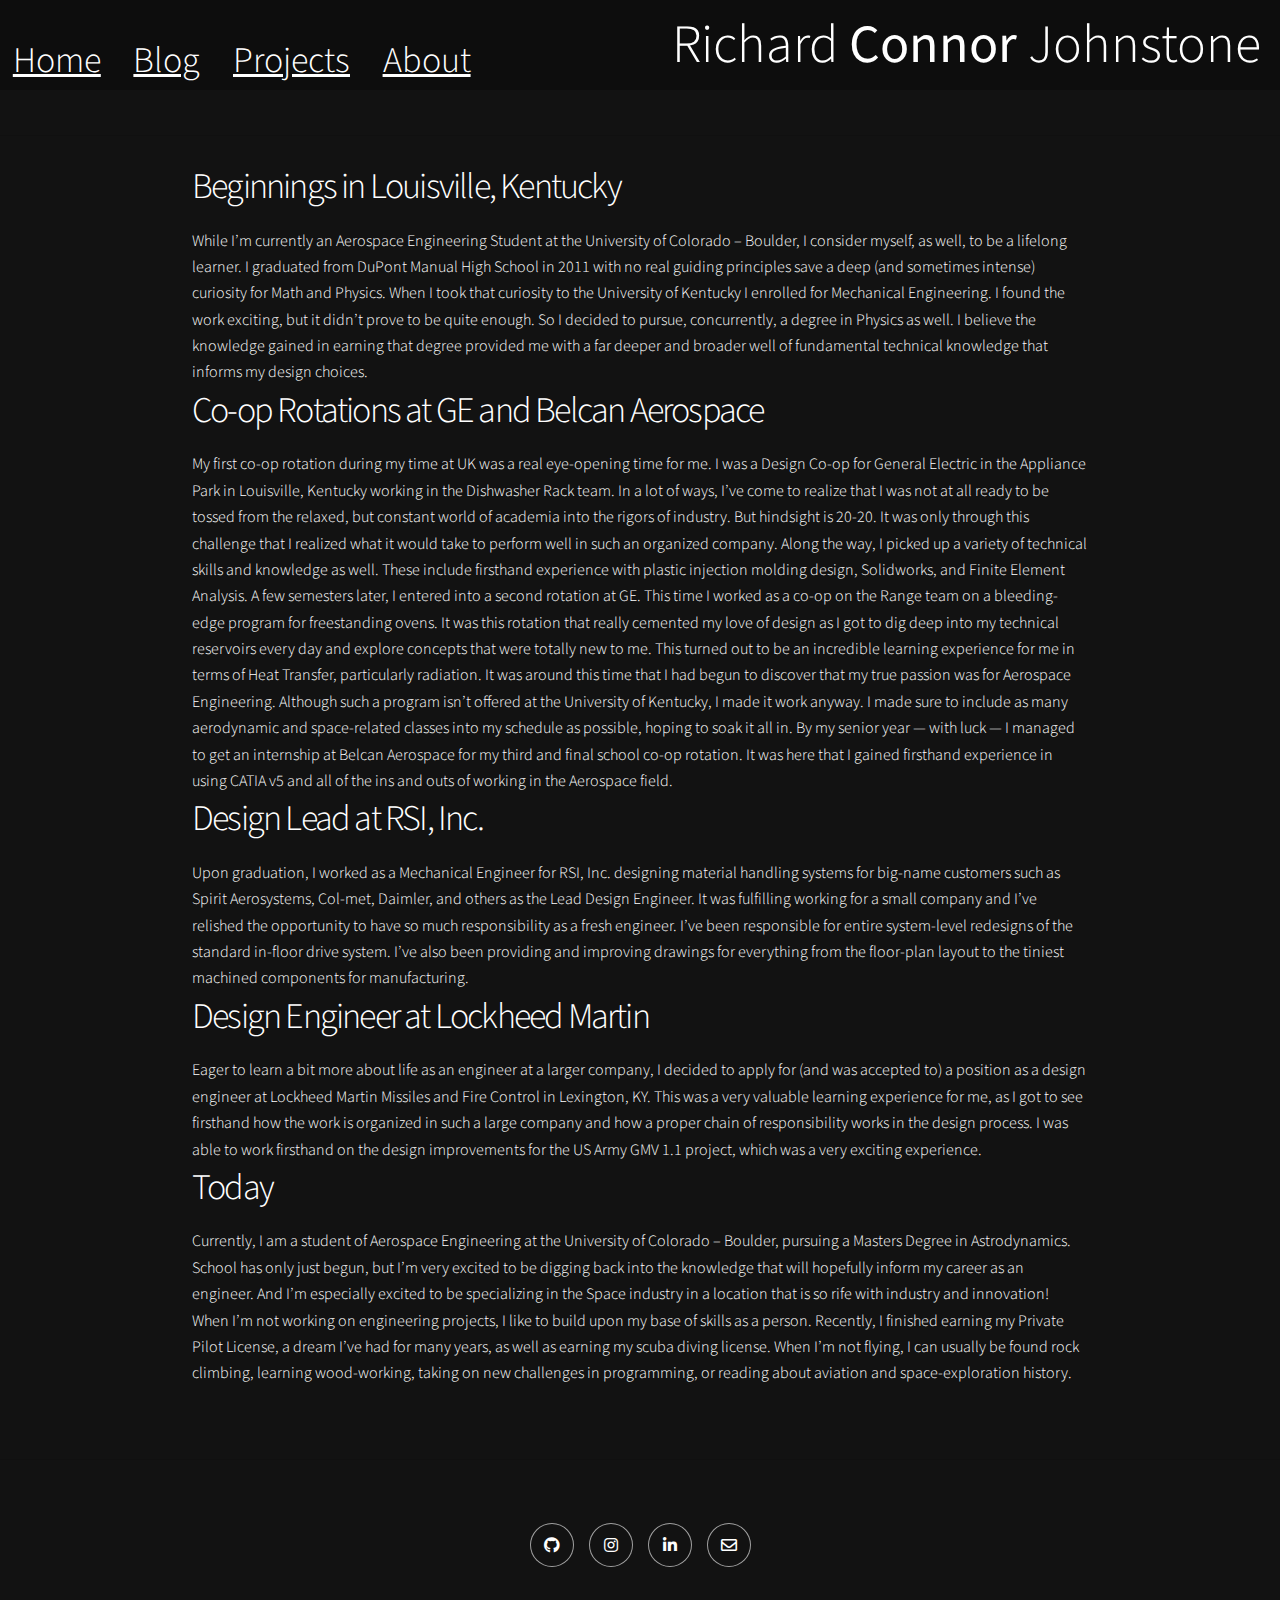
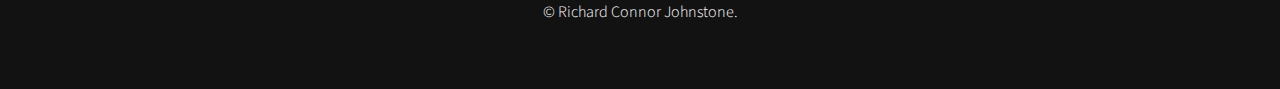
==== about.html @ 8dae78c0 "Added a basic about me page" ====
<!DOCTYPE HTML>
<html>
  <head>
    <title>Richard Connor Johnstone - About</title>

    <meta charset="utf-8" />

    <meta name="viewport" 
      content="width=device-width, initial-scale=1, user-scalable=no" />

    <link rel="stylesheet" href="assets/css/main.css" />

    <noscript>
      <link rel="stylesheet" href="assets/css/noscript.css" />
    </noscript>

  </head>
  <body class="is-preload">

    <!-- Wrapper -->
    <div id="wrapper" class="divided">

      <!-- One -->
      <section class="nav_bar">

        <div class="nav">

        <span class="nav_link">
            <a href="index.html">Home</a>
        </span>
        <span class="nav_link">
          <a href="index.html">Blog</a>
        </span>
        <span class="nav_link">
          <a href="index.html">Projects</a>
        </span>
        <span class="nav_link">
          <a href="index.html">About</a>
        </span>

        </div>

        <div class="name_header">

          Richard <strong>Connor</strong> Johnstone

        </div>

      </section>

      <section class="spacer"></section>

      <!-- Two -->
      <section class="about_me">

        <div class="article">

          <h2>Beginnings in Louisville, Kentucky</h2>
          While I’m currently an Aerospace Engineering Student at the University of Colorado – Boulder, I consider myself, as well, to be a lifelong learner. I graduated from DuPont Manual High School in 2011 with no real guiding principles save a deep (and sometimes intense) curiosity for Math and Physics. When I took that curiosity to the University of Kentucky I enrolled for Mechanical Engineering. I found the work exciting, but it didn’t prove to be quite enough. So I decided to pursue, concurrently, a degree in Physics as well. I believe the knowledge gained in earning that degree provided me with a far deeper and broader well of fundamental technical knowledge that informs my design choices.

          <h2>Co-op Rotations at GE and Belcan Aerospace</h2>
          My first co-op rotation during my time at UK was a real eye-opening time for me. I  was a Design Co-op for General Electric in the Appliance Park in Louisville, Kentucky working in the Dishwasher Rack team. In a lot of ways, I’ve come to realize that I was not at all ready to be tossed from the relaxed, but constant world of academia into the rigors of industry. But hindsight is 20-20. It was only through this challenge that I realized what it would take to perform well in such an organized company. Along the way, I picked up a variety of technical skills and knowledge as well.  These include firsthand experience with plastic injection molding design, Solidworks, and Finite Element Analysis.

          A few semesters later, I entered into a second rotation at GE. This time I worked as a co-op on the Range team on a bleeding-edge program for freestanding ovens. It was this rotation that really cemented my love of design as I got to dig deep into my technical reservoirs every day and explore concepts that were totally new to me. This turned out to be an incredible learning experience for me in terms of Heat Transfer, particularly radiation.

          It was around this time that I had begun to discover that my true passion was for Aerospace Engineering. Although such a program isn’t offered at the University of Kentucky, I made it work anyway. I made sure to include as many aerodynamic and space-related classes into my schedule as possible, hoping to soak it all in. By my senior year — with luck — I managed to get an internship at Belcan Aerospace for my third and final school co-op rotation. It was here that I gained firsthand experience in using CATIA v5 and all of the ins and outs of working in the Aerospace field.

          <h2>Design Lead at RSI, Inc.</h2>
          Upon graduation, I worked as a Mechanical Engineer for RSI, Inc. designing material handling systems for big-name customers such as Spirit Aerosystems, Col-met, Daimler, and others as the Lead Design Engineer. It was fulfilling working for a small company and I’ve relished the opportunity to have so much responsibility as a fresh engineer. I’ve been responsible for entire system-level redesigns of the standard in-floor drive system. I’ve also been providing and improving drawings for everything from the floor-plan layout to the tiniest machined components for manufacturing.

          <h2>Design Engineer at Lockheed Martin</h2>
          Eager to learn a bit more about life as an engineer at a larger company, I decided to apply for (and was accepted to) a position as a design engineer at Lockheed Martin Missiles and Fire Control in Lexington, KY. This was a very valuable learning experience for me, as I got to see firsthand how the work is organized in such a large company and how a proper chain of responsibility works in the design process. I was able to work firsthand on the design improvements for the US Army GMV 1.1 project, which was a very exciting experience.

          <h2>Today</h2>
          Currently, I am a student of Aerospace Engineering at the University of Colorado – Boulder, pursuing a Masters Degree in Astrodynamics. School has only just begun, but I’m very excited to be digging back into the knowledge that will hopefully inform my career as an engineer. And I’m especially excited to be specializing in the Space industry in a location that is so rife with industry and innovation!

          When I’m not working on engineering projects, I like to build upon my base of skills as a person. Recently, I finished earning my Private Pilot License, a dream I’ve had for many years, as well as earning my scuba diving license. When I’m not flying, I can usually be found rock climbing, learning wood-working, taking on new challenges in programming, or reading about aviation and space-exploration history.
        </div>

      </section>

      <!-- Footer -->
      <footer class="wrapper style1 align-center">

        <div class="inner">

          <ul class="icons">
            <li>
              <a  href="https://github.com/rconnorjohnstone" 
                  class="icon brands style2 fa-github">
                <span class="label">Github</span>
              </a>
            </li>

            <li>
              <a  href="https://instagram.com/r_connor_johnstone" 
                  class="icon brands style2 fa-instagram">
                <span class="label">Instagram</span>
              </a>
            </li>

            <li>
              <a  href="https://linkedin.com/in/rconnorjohnstone" 
                  class="icon brands style2 fa-linkedin-in">
                <span class="label">LinkedIn</span>
              </a>
            </li>

            <li>
              <a  href="mailto:connor@richardconnorjohnstone.com" 
                  class="icon style2 fa-envelope">
                <span class="label">Email</span>
              </a>
            </li>
          </ul>

          <p>&copy; Richard Connor Johnstone.</p>

        </div>

      </footer>

  </div>

  <!-- Scripts -->
  <script src="assets/js/jquery.min.js"></script>
  <script src="assets/js/jquery.scrollex.min.js"></script>
  <script src="assets/js/jquery.scrolly.min.js"></script>
  <script src="assets/js/browser.min.js"></script>
  <script src="assets/js/breakpoints.min.js"></script>
  <script src="assets/js/util.js"></script>
  <script src="assets/js/main.js"></script>

  </body>
</html>
---- assets/css/main.css ----
@import url(fontawesome-all.min.css);
@import url("https://fonts.googleapis.com/css?family=Source+Sans+Pro:300,300i,400,400i");

/*
	Story by HTML5 UP
	html5up.net | @ajlkn
	Free for personal and commercial use under the CCA 3.0 license (html5up.net/license)
*/

html, body, div, span, applet, object,
iframe, h1, h2, h3, h4, h5, h6, p, blockquote,
pre, a, abbr, acronym, address, big, cite,
code, del, dfn, em, img, ins, kbd, q, s, samp,
small, strike, strong, sub, sup, tt, var, b,
u, i, center, dl, dt, dd, ol, ul, li, fieldset,
form, label, legend, table, caption, tbody,
tfoot, thead, tr, th, td, article, aside,
canvas, details, embed, figure, figcaption,
footer, header, hgroup, menu, nav, output, ruby,
section, summary, time, mark, audio, video {
	margin: 0;
	padding: 0;
	border: 0;
	font-size: 100%;
	font: inherit;
	vertical-align: baseline;}

article, aside, details, figcaption, figure,
footer, header, hgroup, menu, nav, section {
	display: block;}

body {
	line-height: 1;
}

ol, ul {
	list-style: none;
}

blockquote, q {
	quotes: none;
}

	blockquote:before, blockquote:after, q:before, q:after {
		content: '';
		content: none;
	}

table {
	border-collapse: collapse;
	border-spacing: 0;
}

body {
	-webkit-text-size-adjust: none;
}

mark {
	background-color: transparent;
	color: inherit;
}

input::-moz-focus-inner {
	border: 0;
	padding: 0;
}

input, select, textarea {
	-moz-appearance: none;
	-webkit-appearance: none;
	-ms-appearance: none;
	appearance: none;
}

/* Basic */

	@-ms-viewport {
		width: device-width;
	}

	body {
		-ms-overflow-style: scrollbar;
	}

	@media screen and (max-width: 480px) {

		html, body {
			min-width: 320px;
		}

	}

	html {
		box-sizing: border-box;
	}

	*, *:before, *:after {
		box-sizing: inherit;
	}

	body {
		background: #ffffff;
	}

		body.is-preload *, body.is-preload *:before, body.is-preload *:after {
			-moz-animation: none !important;
			-webkit-animation: none !important;
			-ms-animation: none !important;
			animation: none !important;
			-moz-transition: none !important;
			-webkit-transition: none !important;
			-ms-transition: none !important;
			transition: none !important;
		}

/* Type */

	html {
		font-size: 18pt;
	}

		@media screen and (max-width: 1680px) {

			html {
				font-size: 14pt;
			}

		}

		@media screen and (max-width: 1280px) {

			html {
				font-size: 12pt;
			}

		}

		@media screen and (max-width: 736px) {

			html {
				font-size: 11pt;
			}

		}

		@media screen and (max-width: 360px) {

			html {
				font-size: 10pt;
			}

		}

	body {
		background-color: #121212;
		color: #ffffff;
	}

	body, input, select, textarea {
		font-family: "Source Sans Pro", Helvetica, sans-serif;
		font-size: 1rem;
		font-weight: 300;
		line-height: 1.65;
	}

	a {
		-moz-transition: color 0.2s ease-in-out;
		-webkit-transition: color 0.2s ease-in-out;
		-ms-transition: color 0.2s ease-in-out;
		transition: color 0.2s ease-in-out;
		text-decoration: underline;
	}

		a:hover {
			text-decoration: none;
		}

	strong, b {
		font-weight: 400;
	}

	em, i {
		font-style: italic;
	}

	p {
		margin: 0 0 2rem 0;
	}

		p.major {
			font-size: 1.00rem;
		}

	h1, h2, h3, h4, h5, h6 {
		font-weight: 300;
		line-height: 1.375;
		letter-spacing: -0.05em;
		margin: 0 0 1rem 0;
	}

		h1 a, h2 a, h3 a, h4 a, h5 a, h6 a {
			color: inherit;
			text-decoration: none;
		}

	h1 {
		font-size: 2.5rem;
		line-height: 1.2;
	}

	h2 {
		font-size: 2.25rem;
	}

	h3 {
		font-size: 1.5rem;
	}

	h4 {
		font-size: 1.1rem;
	}

	h5 {
		font-size: 0.9rem;
	}

	h6 {
		font-size: 0.7rem;
	}

	sub {
		font-size: 0.8rem;
		position: relative;
		top: 0.5rem;
	}

	sup {
		font-size: 0.8rem;
		position: relative;
		top: -0.5rem;
	}

	blockquote {
		border-left: solid 4px;
		font-style: italic;
		margin: 0 0 2rem 0;
		padding: 0.5rem 0 0.5rem 2rem;
	}

	code {
		border-radius: 4px;
		font-family: "Courier New", monospace;
		font-size: 0.9em;
		margin: 0 0.25rem;
		padding: 0.25rem 0.325rem;
	}

	pre {
		-webkit-overflow-scrolling: touch;
		font-family: "Courier New", monospace;
		font-size: 0.9em;
		margin: 0 0 2rem 0;
	}

		pre code {
			display: block;
			line-height: 1.5;
			padding: 0.75rem 1rem;
			overflow-x: auto;
		}

	hr {
		border: 0;
		border-bottom: solid 1px;
		margin: 2.5rem 0;
	}

		hr.major {
			margin: 3.5rem 0;
		}

	.align-left {
		text-align: left;
	}

	.align-center {
		text-align: center;
	}

	.align-right {
		text-align: right;
	}

	@media screen and (max-width: 736px) {

		p.major {
			font-size: 1.1rem;
		}

		h1 {
			font-size: 2.5rem;
		}

		h2 {
			font-size: 2rem;
		}

		h3 {
			font-size: 1.25rem;
		}

		h4 {
			font-size: 1rem;
		}

	}

	input, select, textarea {
		color: #ffffff;
	}

	a {
		color: #ffffff;
	}

		a:hover {
			color: #47D3E5;
		}

	strong, b {
		color: #ffffff;
	}

	h1, h2, h3, h4, h5, h6 {
		color: #ffffff;
	}

	blockquote {
		border-left-color: rgba(0, 0, 0, 0.2);
	}

	code {
		background: rgba(0, 0, 0, 0.05);
		border-color: rgba(0, 0, 0, 0.2);
	}

	hr {
		border-bottom-color: rgba(0, 0, 0, 0.2);
	}

/* Row */

	.row {
		display: flex;
		flex-wrap: wrap;
		box-sizing: border-box;
		align-items: stretch;
	}

		.row > * {
			box-sizing: border-box;
		}

		.row.gtr-uniform > * > :last-child {
			margin-bottom: 0;
		}

		.row.aln-left {
			justify-content: flex-start;
		}

		.row.aln-center {
			justify-content: center;
		}

		.row.aln-right {
			justify-content: flex-end;
		}

		.row.aln-top {
			align-items: flex-start;
		}

		.row.aln-middle {
			align-items: center;
		}

		.row.aln-bottom {
			align-items: flex-end;
		}

		.row > .imp {
			order: -1;
		}

		.row > .col-1 {
			width: 8.33333%;
		}

		.row > .off-1 {
			margin-left: 8.33333%;
		}

		.row > .col-2 {
			width: 16.66667%;
		}

		.row > .off-2 {
			margin-left: 16.66667%;
		}

		.row > .col-3 {
			width: 25%;
		}

		.row > .off-3 {
			margin-left: 25%;
		}

		.row > .col-4 {
			width: 33.33333%;
		}

		.row > .off-4 {
			margin-left: 33.33333%;
		}

		.row > .col-5 {
			width: 41.66667%;
		}

		.row > .off-5 {
			margin-left: 41.66667%;
		}

		.row > .col-6 {
			width: 50%;
		}

		.row > .off-6 {
			margin-left: 50%;
		}

		.row > .col-7 {
			width: 58.33333%;
		}

		.row > .off-7 {
			margin-left: 58.33333%;
		}

		.row > .col-8 {
			width: 66.66667%;
		}

		.row > .off-8 {
			margin-left: 66.66667%;
		}

		.row > .col-9 {
			width: 75%;
		}

		.row > .off-9 {
			margin-left: 75%;
		}

		.row > .col-10 {
			width: 83.33333%;
		}

		.row > .off-10 {
			margin-left: 83.33333%;
		}

		.row > .col-11 {
			width: 91.66667%;
		}

		.row > .off-11 {
			margin-left: 91.66667%;
		}

		.row > .col-12 {
			width: 100%;
		}

		.row > .off-12 {
			margin-left: 100%;
		}

		.row.gtr-0 {
			margin-top: 0;
			margin-left: 0rem;
		}

			.row.gtr-0 > * {
				padding: 0 0 0 0rem;
			}

			.row.gtr-0.gtr-uniform {
				margin-top: 0rem;
			}

				.row.gtr-0.gtr-uniform > * {
					padding-top: 0rem;
				}

		.row.gtr-25 {
			margin-top: 0;
			margin-left: -0.5rem;
		}

			.row.gtr-25 > * {
				padding: 0 0 0 0.5rem;
			}

			.row.gtr-25.gtr-uniform {
				margin-top: -0.5rem;
			}

				.row.gtr-25.gtr-uniform > * {
					padding-top: 0.5rem;
				}

		.row.gtr-50 {
			margin-top: 0;
			margin-left: -1rem;
		}

			.row.gtr-50 > * {
				padding: 0 0 0 1rem;
			}

			.row.gtr-50.gtr-uniform {
				margin-top: -1rem;
			}

				.row.gtr-50.gtr-uniform > * {
					padding-top: 1rem;
				}

		.row {
			margin-top: 0;
			margin-left: -2rem;
		}

			.row > * {
				padding: 0 0 0 2rem;
			}

			.row.gtr-uniform {
				margin-top: -2rem;
			}

				.row.gtr-uniform > * {
					padding-top: 2rem;
				}

		.row.gtr-150 {
			margin-top: 0;
			margin-left: -3rem;
		}

			.row.gtr-150 > * {
				padding: 0 0 0 3rem;
			}

			.row.gtr-150.gtr-uniform {
				margin-top: -3rem;
			}

				.row.gtr-150.gtr-uniform > * {
					padding-top: 3rem;
				}

		.row.gtr-200 {
			margin-top: 0;
			margin-left: -4rem;
		}

			.row.gtr-200 > * {
				padding: 0 0 0 4rem;
			}

			.row.gtr-200.gtr-uniform {
				margin-top: -4rem;
			}

				.row.gtr-200.gtr-uniform > * {
					padding-top: 4rem;
				}

		@media screen and (max-width: 1680px) {

			.row {
				display: flex;
				flex-wrap: wrap;
				box-sizing: border-box;
				align-items: stretch;
			}

				.row > * {
					box-sizing: border-box;
				}

				.row.gtr-uniform > * > :last-child {
					margin-bottom: 0;
				}

				.row.aln-left {
					justify-content: flex-start;
				}

				.row.aln-center {
					justify-content: center;
				}

				.row.aln-right {
					justify-content: flex-end;
				}

				.row.aln-top {
					align-items: flex-start;
				}

				.row.aln-middle {
					align-items: center;
				}

				.row.aln-bottom {
					align-items: flex-end;
				}

				.row > .imp-xlarge {
					order: -1;
				}

				.row > .col-1-xlarge {
					width: 8.33333%;
				}

				.row > .off-1-xlarge {
					margin-left: 8.33333%;
				}

				.row > .col-2-xlarge {
					width: 16.66667%;
				}

				.row > .off-2-xlarge {
					margin-left: 16.66667%;
				}

				.row > .col-3-xlarge {
					width: 25%;
				}

				.row > .off-3-xlarge {
					margin-left: 25%;
				}

				.row > .col-4-xlarge {
					width: 33.33333%;
				}

				.row > .off-4-xlarge {
					margin-left: 33.33333%;
				}

				.row > .col-5-xlarge {
					width: 41.66667%;
				}

				.row > .off-5-xlarge {
					margin-left: 41.66667%;
				}

				.row > .col-6-xlarge {
					width: 50%;
				}

				.row > .off-6-xlarge {
					margin-left: 50%;
				}

				.row > .col-7-xlarge {
					width: 58.33333%;
				}

				.row > .off-7-xlarge {
					margin-left: 58.33333%;
				}

				.row > .col-8-xlarge {
					width: 66.66667%;
				}

				.row > .off-8-xlarge {
					margin-left: 66.66667%;
				}

				.row > .col-9-xlarge {
					width: 75%;
				}

				.row > .off-9-xlarge {
					margin-left: 75%;
				}

				.row > .col-10-xlarge {
					width: 83.33333%;
				}

				.row > .off-10-xlarge {
					margin-left: 83.33333%;
				}

				.row > .col-11-xlarge {
					width: 91.66667%;
				}

				.row > .off-11-xlarge {
					margin-left: 91.66667%;
				}

				.row > .col-12-xlarge {
					width: 100%;
				}

				.row > .off-12-xlarge {
					margin-left: 100%;
				}

				.row.gtr-0 {
					margin-top: 0;
					margin-left: 0rem;
				}

					.row.gtr-0 > * {
						padding: 0 0 0 0rem;
					}

					.row.gtr-0.gtr-uniform {
						margin-top: 0rem;
					}

						.row.gtr-0.gtr-uniform > * {
							padding-top: 0rem;
						}

				.row.gtr-25 {
					margin-top: 0;
					margin-left: -0.5rem;
				}

					.row.gtr-25 > * {
						padding: 0 0 0 0.5rem;
					}

					.row.gtr-25.gtr-uniform {
						margin-top: -0.5rem;
					}

						.row.gtr-25.gtr-uniform > * {
							padding-top: 0.5rem;
						}

				.row.gtr-50 {
					margin-top: 0;
					margin-left: -1rem;
				}

					.row.gtr-50 > * {
						padding: 0 0 0 1rem;
					}

					.row.gtr-50.gtr-uniform {
						margin-top: -1rem;
					}

						.row.gtr-50.gtr-uniform > * {
							padding-top: 1rem;
						}

				.row {
					margin-top: 0;
					margin-left: -2rem;
				}

					.row > * {
						padding: 0 0 0 2rem;
					}

					.row.gtr-uniform {
						margin-top: -2rem;
					}

						.row.gtr-uniform > * {
							padding-top: 2rem;
						}

				.row.gtr-150 {
					margin-top: 0;
					margin-left: -3rem;
				}

					.row.gtr-150 > * {
						padding: 0 0 0 3rem;
					}

					.row.gtr-150.gtr-uniform {
						margin-top: -3rem;
					}

						.row.gtr-150.gtr-uniform > * {
							padding-top: 3rem;
						}

				.row.gtr-200 {
					margin-top: 0;
					margin-left: -4rem;
				}

					.row.gtr-200 > * {
						padding: 0 0 0 4rem;
					}

					.row.gtr-200.gtr-uniform {
						margin-top: -4rem;
					}

						.row.gtr-200.gtr-uniform > * {
							padding-top: 4rem;
						}

		}

		@media screen and (max-width: 1280px) {

			.row {
				display: flex;
				flex-wrap: wrap;
				box-sizing: border-box;
				align-items: stretch;
			}

				.row > * {
					box-sizing: border-box;
				}

				.row.gtr-uniform > * > :last-child {
					margin-bottom: 0;
				}

				.row.aln-left {
					justify-content: flex-start;
				}

				.row.aln-center {
					justify-content: center;
				}

				.row.aln-right {
					justify-content: flex-end;
				}

				.row.aln-top {
					align-items: flex-start;
				}

				.row.aln-middle {
					align-items: center;
				}

				.row.aln-bottom {
					align-items: flex-end;
				}

				.row > .imp-large {
					order: -1;
				}

				.row > .col-1-large {
					width: 8.33333%;
				}

				.row > .off-1-large {
					margin-left: 8.33333%;
				}

				.row > .col-2-large {
					width: 16.66667%;
				}

				.row > .off-2-large {
					margin-left: 16.66667%;
				}

				.row > .col-3-large {
					width: 25%;
				}

				.row > .off-3-large {
					margin-left: 25%;
				}

				.row > .col-4-large {
					width: 33.33333%;
				}

				.row > .off-4-large {
					margin-left: 33.33333%;
				}

				.row > .col-5-large {
					width: 41.66667%;
				}

				.row > .off-5-large {
					margin-left: 41.66667%;
				}

				.row > .col-6-large {
					width: 50%;
				}

				.row > .off-6-large {
					margin-left: 50%;
				}

				.row > .col-7-large {
					width: 58.33333%;
				}

				.row > .off-7-large {
					margin-left: 58.33333%;
				}

				.row > .col-8-large {
					width: 66.66667%;
				}

				.row > .off-8-large {
					margin-left: 66.66667%;
				}

				.row > .col-9-large {
					width: 75%;
				}

				.row > .off-9-large {
					margin-left: 75%;
				}

				.row > .col-10-large {
					width: 83.33333%;
				}

				.row > .off-10-large {
					margin-left: 83.33333%;
				}

				.row > .col-11-large {
					width: 91.66667%;
				}

				.row > .off-11-large {
					margin-left: 91.66667%;
				}

				.row > .col-12-large {
					width: 100%;
				}

				.row > .off-12-large {
					margin-left: 100%;
				}

				.row.gtr-0 {
					margin-top: 0;
					margin-left: 0rem;
				}

					.row.gtr-0 > * {
						padding: 0 0 0 0rem;
					}

					.row.gtr-0.gtr-uniform {
						margin-top: 0rem;
					}

						.row.gtr-0.gtr-uniform > * {
							padding-top: 0rem;
						}

				.row.gtr-25 {
					margin-top: 0;
					margin-left: -0.5rem;
				}

					.row.gtr-25 > * {
						padding: 0 0 0 0.5rem;
					}

					.row.gtr-25.gtr-uniform {
						margin-top: -0.5rem;
					}

						.row.gtr-25.gtr-uniform > * {
							padding-top: 0.5rem;
						}

				.row.gtr-50 {
					margin-top: 0;
					margin-left: -1rem;
				}

					.row.gtr-50 > * {
						padding: 0 0 0 1rem;
					}

					.row.gtr-50.gtr-uniform {
						margin-top: -1rem;
					}

						.row.gtr-50.gtr-uniform > * {
							padding-top: 1rem;
						}

				.row {
					margin-top: 0;
					margin-left: -2rem;
				}

					.row > * {
						padding: 0 0 0 2rem;
					}

					.row.gtr-uniform {
						margin-top: -2rem;
					}

						.row.gtr-uniform > * {
							padding-top: 2rem;
						}

				.row.gtr-150 {
					margin-top: 0;
					margin-left: -3rem;
				}

					.row.gtr-150 > * {
						padding: 0 0 0 3rem;
					}

					.row.gtr-150.gtr-uniform {
						margin-top: -3rem;
					}

						.row.gtr-150.gtr-uniform > * {
							padding-top: 3rem;
						}

				.row.gtr-200 {
					margin-top: 0;
					margin-left: -4rem;
				}

					.row.gtr-200 > * {
						padding: 0 0 0 4rem;
					}

					.row.gtr-200.gtr-uniform {
						margin-top: -4rem;
					}

						.row.gtr-200.gtr-uniform > * {
							padding-top: 4rem;
						}

		}

		@media screen and (max-width: 980px) {

			.row {
				display: flex;
				flex-wrap: wrap;
				box-sizing: border-box;
				align-items: stretch;
			}

				.row > * {
					box-sizing: border-box;
				}

				.row.gtr-uniform > * > :last-child {
					margin-bottom: 0;
				}

				.row.aln-left {
					justify-content: flex-start;
				}

				.row.aln-center {
					justify-content: center;
				}

				.row.aln-right {
					justify-content: flex-end;
				}

				.row.aln-top {
					align-items: flex-start;
				}

				.row.aln-middle {
					align-items: center;
				}

				.row.aln-bottom {
					align-items: flex-end;
				}

				.row > .imp-medium {
					order: -1;
				}

				.row > .col-1-medium {
					width: 8.33333%;
				}

				.row > .off-1-medium {
					margin-left: 8.33333%;
				}

				.row > .col-2-medium {
					width: 16.66667%;
				}

				.row > .off-2-medium {
					margin-left: 16.66667%;
				}

				.row > .col-3-medium {
					width: 25%;
				}

				.row > .off-3-medium {
					margin-left: 25%;
				}

				.row > .col-4-medium {
					width: 33.33333%;
				}

				.row > .off-4-medium {
					margin-left: 33.33333%;
				}

				.row > .col-5-medium {
					width: 41.66667%;
				}

				.row > .off-5-medium {
					margin-left: 41.66667%;
				}

				.row > .col-6-medium {
					width: 50%;
				}

				.row > .off-6-medium {
					margin-left: 50%;
				}

				.row > .col-7-medium {
					width: 58.33333%;
				}

				.row > .off-7-medium {
					margin-left: 58.33333%;
				}

				.row > .col-8-medium {
					width: 66.66667%;
				}

				.row > .off-8-medium {
					margin-left: 66.66667%;
				}

				.row > .col-9-medium {
					width: 75%;
				}

				.row > .off-9-medium {
					margin-left: 75%;
				}

				.row > .col-10-medium {
					width: 83.33333%;
				}

				.row > .off-10-medium {
					margin-left: 83.33333%;
				}

				.row > .col-11-medium {
					width: 91.66667%;
				}

				.row > .off-11-medium {
					margin-left: 91.66667%;
				}

				.row > .col-12-medium {
					width: 100%;
				}

				.row > .off-12-medium {
					margin-left: 100%;
				}

				.row.gtr-0 {
					margin-top: 0;
					margin-left: 0rem;
				}

					.row.gtr-0 > * {
						padding: 0 0 0 0rem;
					}

					.row.gtr-0.gtr-uniform {
						margin-top: 0rem;
					}

						.row.gtr-0.gtr-uniform > * {
							padding-top: 0rem;
						}

				.row.gtr-25 {
					margin-top: 0;
					margin-left: -0.5rem;
				}

					.row.gtr-25 > * {
						padding: 0 0 0 0.5rem;
					}

					.row.gtr-25.gtr-uniform {
						margin-top: -0.5rem;
					}

						.row.gtr-25.gtr-uniform > * {
							padding-top: 0.5rem;
						}

				.row.gtr-50 {
					margin-top: 0;
					margin-left: -1rem;
				}

					.row.gtr-50 > * {
						padding: 0 0 0 1rem;
					}

					.row.gtr-50.gtr-uniform {
						margin-top: -1rem;
					}

						.row.gtr-50.gtr-uniform > * {
							padding-top: 1rem;
						}

				.row {
					margin-top: 0;
					margin-left: -2rem;
				}

					.row > * {
						padding: 0 0 0 2rem;
					}

					.row.gtr-uniform {
						margin-top: -2rem;
					}

						.row.gtr-uniform > * {
							padding-top: 2rem;
						}

				.row.gtr-150 {
					margin-top: 0;
					margin-left: -3rem;
				}

					.row.gtr-150 > * {
						padding: 0 0 0 3rem;
					}

					.row.gtr-150.gtr-uniform {
						margin-top: -3rem;
					}

						.row.gtr-150.gtr-uniform > * {
							padding-top: 3rem;
						}

				.row.gtr-200 {
					margin-top: 0;
					margin-left: -4rem;
				}

					.row.gtr-200 > * {
						padding: 0 0 0 4rem;
					}

					.row.gtr-200.gtr-uniform {
						margin-top: -4rem;
					}

						.row.gtr-200.gtr-uniform > * {
							padding-top: 4rem;
						}

		}

		@media screen and (max-width: 736px) {

			.row {
				display: flex;
				flex-wrap: wrap;
				box-sizing: border-box;
				align-items: stretch;
			}

				.row > * {
					box-sizing: border-box;
				}

				.row.gtr-uniform > * > :last-child {
					margin-bottom: 0;
				}

				.row.aln-left {
					justify-content: flex-start;
				}

				.row.aln-center {
					justify-content: center;
				}

				.row.aln-right {
					justify-content: flex-end;
				}

				.row.aln-top {
					align-items: flex-start;
				}

				.row.aln-middle {
					align-items: center;
				}

				.row.aln-bottom {
					align-items: flex-end;
				}

				.row > .imp-small {
					order: -1;
				}

				.row > .col-1-small {
					width: 8.33333%;
				}

				.row > .off-1-small {
					margin-left: 8.33333%;
				}

				.row > .col-2-small {
					width: 16.66667%;
				}

				.row > .off-2-small {
					margin-left: 16.66667%;
				}

				.row > .col-3-small {
					width: 25%;
				}

				.row > .off-3-small {
					margin-left: 25%;
				}

				.row > .col-4-small {
					width: 33.33333%;
				}

				.row > .off-4-small {
					margin-left: 33.33333%;
				}

				.row > .col-5-small {
					width: 41.66667%;
				}

				.row > .off-5-small {
					margin-left: 41.66667%;
				}

				.row > .col-6-small {
					width: 50%;
				}

				.row > .off-6-small {
					margin-left: 50%;
				}

				.row > .col-7-small {
					width: 58.33333%;
				}

				.row > .off-7-small {
					margin-left: 58.33333%;
				}

				.row > .col-8-small {
					width: 66.66667%;
				}

				.row > .off-8-small {
					margin-left: 66.66667%;
				}

				.row > .col-9-small {
					width: 75%;
				}

				.row > .off-9-small {
					margin-left: 75%;
				}

				.row > .col-10-small {
					width: 83.33333%;
				}

				.row > .off-10-small {
					margin-left: 83.33333%;
				}

				.row > .col-11-small {
					width: 91.66667%;
				}

				.row > .off-11-small {
					margin-left: 91.66667%;
				}

				.row > .col-12-small {
					width: 100%;
				}

				.row > .off-12-small {
					margin-left: 100%;
				}

				.row.gtr-0 {
					margin-top: 0;
					margin-left: 0rem;
				}

					.row.gtr-0 > * {
						padding: 0 0 0 0rem;
					}

					.row.gtr-0.gtr-uniform {
						margin-top: 0rem;
					}

						.row.gtr-0.gtr-uniform > * {
							padding-top: 0rem;
						}

				.row.gtr-25 {
					margin-top: 0;
					margin-left: -0.5rem;
				}

					.row.gtr-25 > * {
						padding: 0 0 0 0.5rem;
					}

					.row.gtr-25.gtr-uniform {
						margin-top: -0.5rem;
					}

						.row.gtr-25.gtr-uniform > * {
							padding-top: 0.5rem;
						}

				.row.gtr-50 {
					margin-top: 0;
					margin-left: -1rem;
				}

					.row.gtr-50 > * {
						padding: 0 0 0 1rem;
					}

					.row.gtr-50.gtr-uniform {
						margin-top: -1rem;
					}

						.row.gtr-50.gtr-uniform > * {
							padding-top: 1rem;
						}

				.row {
					margin-top: 0;
					margin-left: -2rem;
				}

					.row > * {
						padding: 0 0 0 2rem;
					}

					.row.gtr-uniform {
						margin-top: -2rem;
					}

						.row.gtr-uniform > * {
							padding-top: 2rem;
						}

				.row.gtr-150 {
					margin-top: 0;
					margin-left: -3rem;
				}

					.row.gtr-150 > * {
						padding: 0 0 0 3rem;
					}

					.row.gtr-150.gtr-uniform {
						margin-top: -3rem;
					}

						.row.gtr-150.gtr-uniform > * {
							padding-top: 3rem;
						}

				.row.gtr-200 {
					margin-top: 0;
					margin-left: -4rem;
				}

					.row.gtr-200 > * {
						padding: 0 0 0 4rem;
					}

					.row.gtr-200.gtr-uniform {
						margin-top: -4rem;
					}

						.row.gtr-200.gtr-uniform > * {
							padding-top: 4rem;
						}

		}

		@media screen and (max-width: 480px) {

			.row {
				display: flex;
				flex-wrap: wrap;
				box-sizing: border-box;
				align-items: stretch;
			}

				.row > * {
					box-sizing: border-box;
				}

				.row.gtr-uniform > * > :last-child {
					margin-bottom: 0;
				}

				.row.aln-left {
					justify-content: flex-start;
				}

				.row.aln-center {
					justify-content: center;
				}

				.row.aln-right {
					justify-content: flex-end;
				}

				.row.aln-top {
					align-items: flex-start;
				}

				.row.aln-middle {
					align-items: center;
				}

				.row.aln-bottom {
					align-items: flex-end;
				}

				.row > .imp-xsmall {
					order: -1;
				}

				.row > .col-1-xsmall {
					width: 8.33333%;
				}

				.row > .off-1-xsmall {
					margin-left: 8.33333%;
				}

				.row > .col-2-xsmall {
					width: 16.66667%;
				}

				.row > .off-2-xsmall {
					margin-left: 16.66667%;
				}

				.row > .col-3-xsmall {
					width: 25%;
				}

				.row > .off-3-xsmall {
					margin-left: 25%;
				}

				.row > .col-4-xsmall {
					width: 33.33333%;
				}

				.row > .off-4-xsmall {
					margin-left: 33.33333%;
				}

				.row > .col-5-xsmall {
					width: 41.66667%;
				}

				.row > .off-5-xsmall {
					margin-left: 41.66667%;
				}

				.row > .col-6-xsmall {
					width: 50%;
				}

				.row > .off-6-xsmall {
					margin-left: 50%;
				}

				.row > .col-7-xsmall {
					width: 58.33333%;
				}

				.row > .off-7-xsmall {
					margin-left: 58.33333%;
				}

				.row > .col-8-xsmall {
					width: 66.66667%;
				}

				.row > .off-8-xsmall {
					margin-left: 66.66667%;
				}

				.row > .col-9-xsmall {
					width: 75%;
				}

				.row > .off-9-xsmall {
					margin-left: 75%;
				}

				.row > .col-10-xsmall {
					width: 83.33333%;
				}

				.row > .off-10-xsmall {
					margin-left: 83.33333%;
				}

				.row > .col-11-xsmall {
					width: 91.66667%;
				}

				.row > .off-11-xsmall {
					margin-left: 91.66667%;
				}

				.row > .col-12-xsmall {
					width: 100%;
				}

				.row > .off-12-xsmall {
					margin-left: 100%;
				}

				.row.gtr-0 {
					margin-top: 0;
					margin-left: 0rem;
				}

					.row.gtr-0 > * {
						padding: 0 0 0 0rem;
					}

					.row.gtr-0.gtr-uniform {
						margin-top: 0rem;
					}

						.row.gtr-0.gtr-uniform > * {
							padding-top: 0rem;
						}

				.row.gtr-25 {
					margin-top: 0;
					margin-left: -0.5rem;
				}

					.row.gtr-25 > * {
						padding: 0 0 0 0.5rem;
					}

					.row.gtr-25.gtr-uniform {
						margin-top: -0.5rem;
					}

						.row.gtr-25.gtr-uniform > * {
							padding-top: 0.5rem;
						}

				.row.gtr-50 {
					margin-top: 0;
					margin-left: -1rem;
				}

					.row.gtr-50 > * {
						padding: 0 0 0 1rem;
					}

					.row.gtr-50.gtr-uniform {
						margin-top: -1rem;
					}

						.row.gtr-50.gtr-uniform > * {
							padding-top: 1rem;
						}

				.row {
					margin-top: 0;
					margin-left: -2rem;
				}

					.row > * {
						padding: 0 0 0 2rem;
					}

					.row.gtr-uniform {
						margin-top: -2rem;
					}

						.row.gtr-uniform > * {
							padding-top: 2rem;
						}

				.row.gtr-150 {
					margin-top: 0;
					margin-left: -3rem;
				}

					.row.gtr-150 > * {
						padding: 0 0 0 3rem;
					}

					.row.gtr-150.gtr-uniform {
						margin-top: -3rem;
					}

						.row.gtr-150.gtr-uniform > * {
							padding-top: 3rem;
						}

				.row.gtr-200 {
					margin-top: 0;
					margin-left: -4rem;
				}

					.row.gtr-200 > * {
						padding: 0 0 0 4rem;
					}

					.row.gtr-200.gtr-uniform {
						margin-top: -4rem;
					}

						.row.gtr-200.gtr-uniform > * {
							padding-top: 4rem;
						}

		}

		@media screen and (max-width: 360px) {

			.row {
				display: flex;
				flex-wrap: wrap;
				box-sizing: border-box;
				align-items: stretch;
			}

				.row > * {
					box-sizing: border-box;
				}

				.row.gtr-uniform > * > :last-child {
					margin-bottom: 0;
				}

				.row.aln-left {
					justify-content: flex-start;
				}

				.row.aln-center {
					justify-content: center;
				}

				.row.aln-right {
					justify-content: flex-end;
				}

				.row.aln-top {
					align-items: flex-start;
				}

				.row.aln-middle {
					align-items: center;
				}

				.row.aln-bottom {
					align-items: flex-end;
				}

				.row > .imp-xxsmall {
					order: -1;
				}

				.row > .col-1-xxsmall {
					width: 8.33333%;
				}

				.row > .off-1-xxsmall {
					margin-left: 8.33333%;
				}

				.row > .col-2-xxsmall {
					width: 16.66667%;
				}

				.row > .off-2-xxsmall {
					margin-left: 16.66667%;
				}

				.row > .col-3-xxsmall {
					width: 25%;
				}

				.row > .off-3-xxsmall {
					margin-left: 25%;
				}

				.row > .col-4-xxsmall {
					width: 33.33333%;
				}

				.row > .off-4-xxsmall {
					margin-left: 33.33333%;
				}

				.row > .col-5-xxsmall {
					width: 41.66667%;
				}

				.row > .off-5-xxsmall {
					margin-left: 41.66667%;
				}

				.row > .col-6-xxsmall {
					width: 50%;
				}

				.row > .off-6-xxsmall {
					margin-left: 50%;
				}

				.row > .col-7-xxsmall {
					width: 58.33333%;
				}

				.row > .off-7-xxsmall {
					margin-left: 58.33333%;
				}

				.row > .col-8-xxsmall {
					width: 66.66667%;
				}

				.row > .off-8-xxsmall {
					margin-left: 66.66667%;
				}

				.row > .col-9-xxsmall {
					width: 75%;
				}

				.row > .off-9-xxsmall {
					margin-left: 75%;
				}

				.row > .col-10-xxsmall {
					width: 83.33333%;
				}

				.row > .off-10-xxsmall {
					margin-left: 83.33333%;
				}

				.row > .col-11-xxsmall {
					width: 91.66667%;
				}

				.row > .off-11-xxsmall {
					margin-left: 91.66667%;
				}

				.row > .col-12-xxsmall {
					width: 100%;
				}

				.row > .off-12-xxsmall {
					margin-left: 100%;
				}

				.row.gtr-0 {
					margin-top: 0;
					margin-left: 0rem;
				}

					.row.gtr-0 > * {
						padding: 0 0 0 0rem;
					}

					.row.gtr-0.gtr-uniform {
						margin-top: 0rem;
					}

						.row.gtr-0.gtr-uniform > * {
							padding-top: 0rem;
						}

				.row.gtr-25 {
					margin-top: 0;
					margin-left: -0.5rem;
				}

					.row.gtr-25 > * {
						padding: 0 0 0 0.5rem;
					}

					.row.gtr-25.gtr-uniform {
						margin-top: -0.5rem;
					}

						.row.gtr-25.gtr-uniform > * {
							padding-top: 0.5rem;
						}

				.row.gtr-50 {
					margin-top: 0;
					margin-left: -1rem;
				}

					.row.gtr-50 > * {
						padding: 0 0 0 1rem;
					}

					.row.gtr-50.gtr-uniform {
						margin-top: -1rem;
					}

						.row.gtr-50.gtr-uniform > * {
							padding-top: 1rem;
						}

				.row {
					margin-top: 0;
					margin-left: -2rem;
				}

					.row > * {
						padding: 0 0 0 2rem;
					}

					.row.gtr-uniform {
						margin-top: -2rem;
					}

						.row.gtr-uniform > * {
							padding-top: 2rem;
						}

				.row.gtr-150 {
					margin-top: 0;
					margin-left: -3rem;
				}

					.row.gtr-150 > * {
						padding: 0 0 0 3rem;
					}

					.row.gtr-150.gtr-uniform {
						margin-top: -3rem;
					}

						.row.gtr-150.gtr-uniform > * {
							padding-top: 3rem;
						}

				.row.gtr-200 {
					margin-top: 0;
					margin-left: -4rem;
				}

					.row.gtr-200 > * {
						padding: 0 0 0 4rem;
					}

					.row.gtr-200.gtr-uniform {
						margin-top: -4rem;
					}

						.row.gtr-200.gtr-uniform > * {
							padding-top: 4rem;
						}

		}

/* Box */

	.box {
		border-radius: 4px;
		border: solid 1px;
		margin-bottom: 2rem;
		padding: 1.5rem;
	}

		.box > :last-child,
		.box > :last-child > :last-child,
		.box > :last-child > :last-child > :last-child {
			margin-bottom: 0;
		}

		.box.alt {
			border: 0;
			border-radius: 0;
			padding: 0;
		}

	.box {
		border-color: rgba(0, 0, 0, 0.2);
	}

/* Button */

	input[type="submit"],
	input[type="reset"],
	input[type="button"],
	button,
	.button {
		-moz-appearance: none;
		-webkit-appearance: none;
		-ms-appearance: none;
		appearance: none;
		-moz-transition: background-color 0.2s ease-in-out, box-shadow 0.2s ease-in-out, color 0.2s ease-in-out;
		-webkit-transition: background-color 0.2s ease-in-out, box-shadow 0.2s ease-in-out, color 0.2s ease-in-out;
		-ms-transition: background-color 0.2s ease-in-out, box-shadow 0.2s ease-in-out, color 0.2s ease-in-out;
		transition: background-color 0.2s ease-in-out, box-shadow 0.2s ease-in-out, color 0.2s ease-in-out;
		border: 0 solid #ffffff;
		cursor: pointer;
		display: inline-block;
		font-weight: 400;
		letter-spacing: 0.125em;
		text-align: center;
		text-decoration: none;
		text-transform: uppercase;
		white-space: nowrap;
		font-size: 0.75rem;
		max-width: 20rem;
		height: 2.75em;
		line-height: 2.75em;
		border-radius: 2.75em;
		padding: 0 2.5em;
		text-overflow: ellipsis;
		overflow: hidden;
	}

		input[type="submit"].icon:before,
		input[type="reset"].icon:before,
		input[type="button"].icon:before,
		button.icon:before,
		.button.icon:before {
			margin-right: 0.5rem;
		}

		input[type="submit"].fit,
		input[type="reset"].fit,
		input[type="button"].fit,
		button.fit,
		.button.fit {
			width: 100%;
		}

		input[type="submit"].small,
		input[type="reset"].small,
		input[type="button"].small,
		button.small,
		.button.small {
			font-size: 0.6rem;
			height: 3.325em;
			line-height: 3.325em;
			border-radius: 3.325em;
			padding: 0 2em;
		}

		input[type="submit"].large,
		input[type="reset"].large,
		input[type="button"].large,
		button.large,
		.button.large {
			font-size: 0.8rem;
			height: 4em;
			line-height: 4em;
			border-radius: 4em;
			padding: 0 3em;
		}

		input[type="submit"].wide,
		input[type="reset"].wide,
		input[type="button"].wide,
		button.wide,
		.button.wide {
			min-width: 15em;
		}

		input[type="submit"].disabled, input[type="submit"]:disabled,
		input[type="reset"].disabled,
		input[type="reset"]:disabled,
		input[type="button"].disabled,
		input[type="button"]:disabled,
		button.disabled,
		button:disabled,
		.button.disabled,
		.button:disabled {
			pointer-events: none;
			opacity: 0.25;
		}

	input[type="submit"],
	input[type="reset"],
	input[type="button"],
	button,
	.button {
		background-color: transparent;
		box-shadow: inset 0 0 0 1px rgba(255, 255, 255, 0.6);
		color: #ffffff !important;
	}

		input[type="submit"]:hover,
		input[type="reset"]:hover,
		input[type="button"]:hover,
		button:hover,
		.button:hover {
			box-shadow: inset 0 0 0 1px #47D3E5;
			color: #47D3E5 !important;
		}

		input[type="submit"]:active,
		input[type="reset"]:active,
		input[type="button"]:active,
		button:active,
		.button:active {
			background-color: rgba(71, 211, 229, 0.2);
			box-shadow: inset 0 0 0 1px #47D3E5;
			color: #47D3E5 !important;
		}

		input[type="submit"].primary,
		input[type="reset"].primary,
		input[type="button"].primary,
		button.primary,
		.button.primary {
			background-color: #ffffff;
			box-shadow: none;
			color: #ffffff !important;
		}

			input[type="submit"].primary:hover,
			input[type="reset"].primary:hover,
			input[type="button"].primary:hover,
			button.primary:hover,
			.button.primary:hover {
				background-color: #47D3E5;
			}

			input[type="submit"].primary:active,
			input[type="reset"].primary:active,
			input[type="button"].primary:active,
			button.primary:active,
			.button.primary:active {
				background-color: #1ebdd1;
			}

/* Form */

	form {
		margin: 0 0 2rem 0;
	}

		form > :last-child {
			margin-bottom: 0;
		}

		form > .fields {
			display: -moz-flex;
			display: -webkit-flex;
			display: -ms-flex;
			display: flex;
			-moz-flex-wrap: wrap;
			-webkit-flex-wrap: wrap;
			-ms-flex-wrap: wrap;
			flex-wrap: wrap;
			width: calc(100% + 3rem);
			margin: -1.5rem 0 2rem -1.5rem;
		}

			form > .fields > .field {
				-moz-flex-grow: 0;
				-webkit-flex-grow: 0;
				-ms-flex-grow: 0;
				flex-grow: 0;
				-moz-flex-shrink: 0;
				-webkit-flex-shrink: 0;
				-ms-flex-shrink: 0;
				flex-shrink: 0;
				padding: 1.5rem 0 0 1.5rem;
				width: calc(100% - 1.5rem);
			}

				form > .fields > .field.half {
					width: calc(50% - 0.75rem);
				}

				form > .fields > .field.third {
					width: calc(100%/3 - 0.5rem);
				}

				form > .fields > .field.quarter {
					width: calc(25% - 0.375rem);
				}

		@media screen and (max-width: 480px) {

			form > .fields {
				width: calc(100% + 3rem);
				margin: -1.5rem 0 2rem -1.5rem;
			}

				form > .fields > .field {
					padding: 1.5rem 0 0 1.5rem;
					width: calc(100% - 1.5rem);
				}

					form > .fields > .field.half {
						width: calc(100% - 1.5rem);
					}

					form > .fields > .field.third {
						width: calc(100% - 1.5rem);
					}

					form > .fields > .field.quarter {
						width: calc(100% - 1.5rem);
					}

		}

	label {
		display: block;
		font-size: 0.9rem;
		font-weight: 400;
		margin: 0 0 1rem 0;
	}

	input[type="text"],
	input[type="password"],
	input[type="email"],
	input[type="tel"],
	input[type="search"],
	input[type="url"],
	select,
	textarea {
		-moz-appearance: none;
		-webkit-appearance: none;
		-ms-appearance: none;
		appearance: none;
		background-color: #171717;
		border-radius: 4px;
		border: none;
		border: solid 1px;
		color: inherit;
		display: block;
		outline: 0;
		padding: 0 0.825rem;
		text-decoration: none;
		width: 100%;
	}

		input[type="text"]:invalid,
		input[type="password"]:invalid,
		input[type="email"]:invalid,
		input[type="tel"]:invalid,
		input[type="search"]:invalid,
		input[type="url"]:invalid,
		select:invalid,
		textarea:invalid {
			box-shadow: none;
		}

	select {
		background-size: 1.25rem;
		background-repeat: no-repeat;
		background-position: calc(100% - 1rem) center;
		height: 2.75rem;
		padding-right: 2.75rem;
		text-overflow: ellipsis;
	}

		select:focus::-ms-value {
			background-color: transparent;
		}

		select::-ms-expand {
			display: none;
		}

	input[type="text"],
	input[type="password"],
	input[type="email"],
	input[type="tel"],
	input[type="search"],
	input[type="url"],
	select {
		height: 2.75rem;
	}

	textarea {
		padding: 0.75rem 1rem;
	}

	input[type="checkbox"],
	input[type="radio"] {
		-moz-appearance: none;
		-webkit-appearance: none;
		-ms-appearance: none;
		appearance: none;
		display: block;
		float: left;
		margin-right: -2rem;
		opacity: 0;
		width: 1rem;
		z-index: -1;
	}

		input[type="checkbox"] + label,
		input[type="radio"] + label {
			text-decoration: none;
			-moz-user-select: none;
			-webkit-user-select: none;
			-ms-user-select: none;
			user-select: none;
			cursor: pointer;
			display: inline-block;
			font-size: 1rem;
			font-weight: 300;
			padding-left: 2.4rem;
			padding-right: 0.75rem;
			position: relative;
			margin-bottom: 0;
		}

			input[type="checkbox"] + label:before,
			input[type="radio"] + label:before {
				-moz-osx-font-smoothing: grayscale;
				-webkit-font-smoothing: antialiased;
				display: inline-block;
				font-style: normal;
				font-variant: normal;
				text-rendering: auto;
				line-height: 1;
				text-transform: none !important;
				font-family: 'Font Awesome 5 Free';
				font-weight: 900;
			}

			input[type="checkbox"] + label:before,
			input[type="radio"] + label:before {
				border-radius: 4px;
				border: solid 1px;
				content: '';
				display: inline-block;
				font-size: 0.8rem;
				height: 1.65rem;
				left: 0;
				line-height: 1.65rem;
				position: absolute;
				text-align: center;
				top: 0;
				width: 1.65rem;
			}

		input[type="checkbox"]:checked + label:before,
		input[type="radio"]:checked + label:before {
			content: '\f00c';
		}

	input[type="checkbox"] + label:before {
		border-radius: 4px;
	}

	input[type="radio"] + label:before {
		border-radius: 100%;
	}

	::-webkit-input-placeholder {
		opacity: 1.0;
	}

	:-moz-placeholder {
		opacity: 1.0;
	}

	::-moz-placeholder {
		opacity: 1.0;
	}

	:-ms-input-placeholder {
		opacity: 1.0;
	}

	label {
		color: #ffffff;
	}

	input[type="text"],
	input[type="password"],
	input[type="email"],
	input[type="tel"],
	input[type="search"],
	input[type="url"],
	select,
	textarea {
		border-color: rgba(255, 255, 255, 0.6);
	}

		input[type="text"]:focus,
		input[type="password"]:focus,
		input[type="email"]:focus,
		input[type="tel"]:focus,
		input[type="search"]:focus,
		input[type="url"]:focus,
		select:focus,
		textarea:focus {
			border-color: #47D3E5;
			box-shadow: 0 0 0 1px #47D3E5;
		}

	select {
		background-image: url("data:image/svg+xml;charset=utf8,%3Csvg xmlns='http://www.w3.org/2000/svg' width='40' height='40' preserveAspectRatio='none' viewBox='0 0 40 40'%3E%3Cpath d='M9.4,12.3l10.4,10.4l10.4-10.4c0.2-0.2,0.5-0.4,0.9-0.4c0.3,0,0.6,0.1,0.9,0.4l3.3,3.3c0.2,0.2,0.4,0.5,0.4,0.9 c0,0.4-0.1,0.6-0.4,0.9L20.7,31.9c-0.2,0.2-0.5,0.4-0.9,0.4c-0.3,0-0.6-0.1-0.9-0.4L4.3,17.3c-0.2-0.2-0.4-0.5-0.4-0.9 c0-0.4,0.1-0.6,0.4-0.9l3.3-3.3c0.2-0.2,0.5-0.4,0.9-0.4S9.1,12.1,9.4,12.3z' fill='rgba(0, 0, 0, 0.2)' /%3E%3C/svg%3E");
	}

		select option {
			color: #ffffff;
			background: #ffffff;
		}

	input[type="checkbox"] + label,
	input[type="radio"] + label {
		color: #ffffff;
	}

		input[type="checkbox"] + label:before,
		input[type="radio"] + label:before {
			border-color: rgba(255, 255, 255, 0.6);
		}

	input[type="checkbox"]:checked + label:before,
	input[type="radio"]:checked + label:before {
		background-color: #ffffff;
		border-color: #ffffff;
		color: #ffffff;
	}

	input[type="checkbox"]:focus + label:before,
	input[type="radio"]:focus + label:before {
		border-color: #47D3E5;
		box-shadow: 0 0 0 1px #47D3E5;
	}

	::-webkit-input-placeholder {
		color: rgba(0, 0, 0, 0.75) !important;
	}

	:-moz-placeholder {
		color: rgba(0, 0, 0, 0.75) !important;
	}

	::-moz-placeholder {
		color: rgba(0, 0, 0, 0.75) !important;
	}

	:-ms-input-placeholder {
		color: rgba(0, 0, 0, 0.75) !important;
	}

/* Icon */

	.icon {
		text-decoration: none;
		border-bottom: none;
		position: relative;
		text-align: center;
	}

		.icon:before {
			-moz-osx-font-smoothing: grayscale;
			-webkit-font-smoothing: antialiased;
			display: inline-block;
			font-style: normal;
			font-variant: normal;
			text-rendering: auto;
			line-height: 1;
			text-transform: none !important;
			font-family: 'Font Awesome 5 Free';
			font-weight: 400;
		}

		.icon > .label {
			display: none;
		}

		.icon:before {
			line-height: inherit;
		}

		.icon.solid:before {
			font-weight: 900;
		}

		.icon.brands:before {
			font-family: 'Font Awesome 5 Brands';
		}

		.icon.style2:before {
			border-radius: 2.75em;
			display: inline-block;
			height: 2.75em;
			line-height: 2.75em;
			width: 2.75em;
		}

		.icon.major {
			display: block;
			margin: 0 0 1rem 0;
		}

			.icon.major:before {
				font-size: 1.25rem;
			}

	a.icon.style2:before {
		-moz-transition: background-color 0.2s ease-in-out, box-shadow 0.2s ease-in-out, color 0.2s ease-in-out;
		-webkit-transition: background-color 0.2s ease-in-out, box-shadow 0.2s ease-in-out, color 0.2s ease-in-out;
		-ms-transition: background-color 0.2s ease-in-out, box-shadow 0.2s ease-in-out, color 0.2s ease-in-out;
		transition: background-color 0.2s ease-in-out, box-shadow 0.2s ease-in-out, color 0.2s ease-in-out;
	}

	.icon.style2:before {
		box-shadow: inset 0 0 0 1px rgba(255, 255, 255, 0.6);
	}

	a.icon.style2:hover:before {
		box-shadow: inset 0 0 0 1px #47D3E5;
		color: #47D3E5;
	}

	a.icon.style2:active:before {
		background-color: rgba(71, 211, 229, 0.1);
		box-shadow: inset 0 0 0 1px #47D3E5;
		color: #47D3E5;
	}

/* Image */

	.image {
		border: 0;
		border-radius: 4px;
		display: inline-block;
		position: relative;
	}

		.image img {
			display: block;
			border-radius: 4px;
		}

		.image.left, .image.right {
			width: 40%;
			max-width: 10rem;
		}

			.image.left img, .image.right img {
				width: 100%;
			}

		.image.left {
			float: left;
			margin: 0 1.5rem 1rem 0;
			top: 0.25rem;
		}

		.image.right {
			float: right;
			margin: 0 0 1rem 1.5rem;
			top: 0.25rem;
		}

		.image.fit {
			display: block;
			margin: 0 0 2rem 0;
			width: 100%;
		}

			.image.fit img {
				width: 100%;
			}

		.image.main {
			display: block;
			margin: 0 0 3rem 0;
			width: 100%;
		}

			.image.main img {
				width: 100%;
			}

/* List */

	ol {
		list-style: decimal;
		margin: 0 0 2rem 0;
		padding-left: 1.25rem;
	}

		ol li {
			padding-left: 0.25rem;
		}

	ul {
		list-style: disc;
		margin: 0 0 2rem 0;
		padding-left: 1rem;
	}

		ul li {
			padding-left: 0.5rem;
		}

		ul.alt {
			list-style: none;
			padding-left: 0;
		}

			ul.alt li {
				border-top: solid 1px;
				padding: 0.5rem 0;
			}

				ul.alt li:first-child {
					border-top: 0;
					padding-top: 0;
				}

	dl {
		margin: 0 0 2rem 0;
	}

		dl dt {
			display: block;
			font-weight: 400;
			margin: 0 0 1rem 0;
		}

		dl dd {
			margin-left: 2rem;
		}

		dl.style2 dt {
			width: 25%;
			float: left;
		}

		dl.style2 dd {
			width: 70%;
			float: left;
		}

		dl.style2:after {
			content: '';
			display: block;
			clear: both;
		}

	ul.alt li {
		border-top-color: rgba(0, 0, 0, 0.2);
	}

/* Actions */

	ul.actions {
		display: -moz-flex;
		display: -webkit-flex;
		display: -ms-flex;
		display: flex;
		cursor: default;
		list-style: none;
		margin-left: -1rem;
		padding-left: 0;
	}

		ul.actions li {
			padding: 0 0 0 1rem;
			vertical-align: middle;
		}

		ul.actions.special {
			-moz-justify-content: center;
			-webkit-justify-content: center;
			-ms-justify-content: center;
			justify-content: center;
			width: 100%;
			margin-left: 0;
		}

			ul.actions.special li:first-child {
				padding-left: 0;
			}

		ul.actions.stacked {
			-moz-flex-direction: column;
			-webkit-flex-direction: column;
			-ms-flex-direction: column;
			flex-direction: column;
			margin-left: 0;
		}

			ul.actions.stacked li {
				padding: 1.3rem 0 0 0;
			}

				ul.actions.stacked li:first-child {
					padding-top: 0;
				}

		ul.actions.fit {
			width: calc(100% + 1rem);
		}

			ul.actions.fit li {
				-moz-flex-grow: 1;
				-webkit-flex-grow: 1;
				-ms-flex-grow: 1;
				flex-grow: 1;
				-moz-flex-shrink: 1;
				-webkit-flex-shrink: 1;
				-ms-flex-shrink: 1;
				flex-shrink: 1;
				width: 100%;
			}

				ul.actions.fit li > * {
					width: 100%;
				}

			ul.actions.fit.stacked {
				width: 100%;
			}

		@media screen and (max-width: 480px) {

			ul.actions:not(.fixed) {
				-moz-flex-direction: column;
				-webkit-flex-direction: column;
				-ms-flex-direction: column;
				flex-direction: column;
				margin-left: 0;
				width: 100% !important;
			}

				ul.actions:not(.fixed) li {
					-moz-flex-grow: 1;
					-webkit-flex-grow: 1;
					-ms-flex-grow: 1;
					flex-grow: 1;
					-moz-flex-shrink: 1;
					-webkit-flex-shrink: 1;
					-ms-flex-shrink: 1;
					flex-shrink: 1;
					padding: 1rem 0 0 0;
					text-align: center;
					width: 100%;
				}

					ul.actions:not(.fixed) li > * {
						width: 100%;
					}

					ul.actions:not(.fixed) li:first-child {
						padding-top: 0;
					}

					ul.actions:not(.fixed) li input[type="submit"],
					ul.actions:not(.fixed) li input[type="reset"],
					ul.actions:not(.fixed) li input[type="button"],
					ul.actions:not(.fixed) li button,
					ul.actions:not(.fixed) li .button {
						width: 100%;
					}

						ul.actions:not(.fixed) li input[type="submit"].icon:before,
						ul.actions:not(.fixed) li input[type="reset"].icon:before,
						ul.actions:not(.fixed) li input[type="button"].icon:before,
						ul.actions:not(.fixed) li button.icon:before,
						ul.actions:not(.fixed) li .button.icon:before {
							margin-left: -0.5rem;
						}

		}

/* Icons */

	ul.icons {
		cursor: default;
		list-style: none;
		padding-left: 0;
	}

		ul.icons li {
			display: inline-block;
			padding: 0 0.75rem 0 0;
		}

			ul.icons li:last-child {
				padding-right: 0;
			}

/* Section/Article */

	section.special, article.special {
		text-align: center;
	}

	header p {
		position: relative;
		margin: -0.65rem 0 1.5rem 0;
		font-style: italic;
	}

	header h1 + p {
		font-size: 1.375rem;
	}

	header h2 + p {
		font-size: 1.25rem;
	}

	header h3 + p {
		font-size: 1.1rem;
	}

	header h4 + p,
	header h5 + p,
	header h6 + p {
		font-size: 0.9rem;
	}

	header p {
		color: rgba(0, 0, 0, 0.75);
	}

/* Table */

	.table-wrapper {
		-webkit-overflow-scrolling: touch;
		margin: 0 0 2rem 0;
		overflow-x: auto;
	}

		.table-wrapper > table {
			margin-bottom: 0;
		}

	table {
		margin: 0 0 2rem 0;
		width: 100%;
	}

		table tbody tr {
			border: solid 1px;
			border-left: 0;
			border-right: 0;
		}

		table td {
			padding: 0.75rem 0.75rem;
		}

		table th {
			font-size: 0.9rem;
			font-weight: 400;
			padding: 0 0.75rem 0.75rem 0.75rem;
			text-align: left;
		}

		table thead {
			border-bottom: solid 2px;
		}

		table tfoot {
			border-top: solid 2px;
		}

		table.alt {
			border-collapse: separate;
		}

			table.alt tbody tr td {
				border: solid 1px;
				border-left-width: 0;
				border-top-width: 0;
			}

				table.alt tbody tr td:first-child {
					border-left-width: 1px;
				}

			table.alt tbody tr:first-child td {
				border-top-width: 1px;
			}

			table.alt thead {
				border-bottom: 0;
			}

			table.alt tfoot {
				border-top: 0;
			}

		table.fixed {
			table-layout: fixed;
		}

	table tbody tr {
		border-color: rgba(0, 0, 0, 0.2);
	}

		table tbody tr:nth-child(2n + 1) {
			background-color: rgba(0, 0, 0, 0.05);
		}

		table tbody tr.alt {
			background-color: rgba(0, 0, 0, 0.05) !important;
		}

	table th {
		color: #ffffff;
	}

	table thead {
		border-bottom-color: rgba(0, 0, 0, 0.2);
	}

	table tfoot {
		border-top-color: rgba(0, 0, 0, 0.2);
	}

	table.alt tbody tr td {
		border-color: rgba(0, 0, 0, 0.2);
	}

	table.uniform tbody tr:nth-child(2n + 1) {
		background-color: transparent;
	}

/* Banner (transitions) */

	.banner.onload-content-fade-up .content {
		-moz-transition: opacity 0.75s ease-in-out, -moz-transform 0.75s ease-in-out;
		-webkit-transition: opacity 0.75s ease-in-out, -webkit-transform 0.75s ease-in-out;
		-ms-transition: opacity 0.75s ease-in-out, -ms-transform 0.75s ease-in-out;
		transition: opacity 0.75s ease-in-out, transform 0.75s ease-in-out;
	}

	body.is-preload .banner.onload-content-fade-up .content {
		-moz-transform: translateY(1rem);
		-webkit-transform: translateY(1rem);
		-ms-transform: translateY(1rem);
		transform: translateY(1rem);
		opacity: 0;
	}

	.banner.onload-content-fade-down .content {
		-moz-transition: opacity 0.75s ease-in-out, -moz-transform 0.75s ease-in-out;
		-webkit-transition: opacity 0.75s ease-in-out, -webkit-transform 0.75s ease-in-out;
		-ms-transition: opacity 0.75s ease-in-out, -ms-transform 0.75s ease-in-out;
		transition: opacity 0.75s ease-in-out, transform 0.75s ease-in-out;
	}

	body.is-preload .banner.onload-content-fade-down .content {
		-moz-transform: translateY(-1rem);
		-webkit-transform: translateY(-1rem);
		-ms-transform: translateY(-1rem);
		transform: translateY(-1rem);
		opacity: 0;
	}

	.banner.onload-content-fade-left .content {
		-moz-transition: opacity 0.75s ease-in-out, -moz-transform 0.75s ease-in-out;
		-webkit-transition: opacity 0.75s ease-in-out, -webkit-transform 0.75s ease-in-out;
		-ms-transition: opacity 0.75s ease-in-out, -ms-transform 0.75s ease-in-out;
		transition: opacity 0.75s ease-in-out, transform 0.75s ease-in-out;
	}

	body.is-preload .banner.onload-content-fade-left .content {
		-moz-transform: translateX(1rem);
		-webkit-transform: translateX(1rem);
		-ms-transform: translateX(1rem);
		transform: translateX(1rem);
		opacity: 0;
	}

	.banner.onload-content-fade-right .content {
		-moz-transition: opacity 0.75s ease-in-out, -moz-transform 0.75s ease-in-out;
		-webkit-transition: opacity 0.75s ease-in-out, -webkit-transform 0.75s ease-in-out;
		-ms-transition: opacity 0.75s ease-in-out, -ms-transform 0.75s ease-in-out;
		transition: opacity 0.75s ease-in-out, transform 0.75s ease-in-out;
	}

	body.is-preload .banner.onload-content-fade-right .content {
		-moz-transform: translateX(-1rem);
		-webkit-transform: translateX(-1rem);
		-ms-transform: translateX(-1rem);
		transform: translateX(-1rem);
		opacity: 0;
	}

	.banner.onload-content-fade-in .content {
		-moz-transition: opacity 0.75s ease-in-out;
		-webkit-transition: opacity 0.75s ease-in-out;
		-ms-transition: opacity 0.75s ease-in-out;
		transition: opacity 0.75s ease-in-out;
	}

	body.is-preload .banner.onload-content-fade-in .content {
		opacity: 0;
	}

	.banner.onload-image-fade-up .image {
		-moz-transition: opacity 0.75s ease-in-out, -moz-transform 0.75s ease-in-out;
		-webkit-transition: opacity 0.75s ease-in-out, -webkit-transform 0.75s ease-in-out;
		-ms-transition: opacity 0.75s ease-in-out, -ms-transform 0.75s ease-in-out;
		transition: opacity 0.75s ease-in-out, transform 0.75s ease-in-out;
	}

		.banner.onload-image-fade-up .image img {
			-moz-transition: opacity 0.75s ease-in-out;
			-webkit-transition: opacity 0.75s ease-in-out;
			-ms-transition: opacity 0.75s ease-in-out;
			transition: opacity 0.75s ease-in-out;
			-moz-transition-delay: 0.5625s;
			-webkit-transition-delay: 0.5625s;
			-ms-transition-delay: 0.5625s;
			transition-delay: 0.5625s;
		}

	body.is-preload .banner.onload-image-fade-up .image {
		-moz-transform: translateY(1rem);
		-webkit-transform: translateY(1rem);
		-ms-transform: translateY(1rem);
		transform: translateY(1rem);
		opacity: 0;
	}

		body.is-preload .banner.onload-image-fade-up .image img {
			opacity: 0;
		}

	.banner.onload-image-fade-down .image {
		-moz-transition: opacity 0.75s ease-in-out, -moz-transform 0.75s ease-in-out;
		-webkit-transition: opacity 0.75s ease-in-out, -webkit-transform 0.75s ease-in-out;
		-ms-transition: opacity 0.75s ease-in-out, -ms-transform 0.75s ease-in-out;
		transition: opacity 0.75s ease-in-out, transform 0.75s ease-in-out;
	}

		.banner.onload-image-fade-down .image img {
			-moz-transition: opacity 0.75s ease-in-out;
			-webkit-transition: opacity 0.75s ease-in-out;
			-ms-transition: opacity 0.75s ease-in-out;
			transition: opacity 0.75s ease-in-out;
			-moz-transition-delay: 0.5625s;
			-webkit-transition-delay: 0.5625s;
			-ms-transition-delay: 0.5625s;
			transition-delay: 0.5625s;
		}

	body.is-preload .banner.onload-image-fade-down .image {
		-moz-transform: translateY(-1rem);
		-webkit-transform: translateY(-1rem);
		-ms-transform: translateY(-1rem);
		transform: translateY(-1rem);
		opacity: 0;
	}

		body.is-preload .banner.onload-image-fade-down .image img {
			opacity: 0;
		}

	.banner.onload-image-fade-left .image {
		-moz-transition: opacity 0.75s ease-in-out, -moz-transform 0.75s ease-in-out;
		-webkit-transition: opacity 0.75s ease-in-out, -webkit-transform 0.75s ease-in-out;
		-ms-transition: opacity 0.75s ease-in-out, -ms-transform 0.75s ease-in-out;
		transition: opacity 0.75s ease-in-out, transform 0.75s ease-in-out;
	}

		.banner.onload-image-fade-left .image img {
			-moz-transition: opacity 0.75s ease-in-out;
			-webkit-transition: opacity 0.75s ease-in-out;
			-ms-transition: opacity 0.75s ease-in-out;
			transition: opacity 0.75s ease-in-out;
			-moz-transition-delay: 0.5625s;
			-webkit-transition-delay: 0.5625s;
			-ms-transition-delay: 0.5625s;
			transition-delay: 0.5625s;
		}

	body.is-preload .banner.onload-image-fade-left .image {
		-moz-transform: translateX(1rem);
		-webkit-transform: translateX(1rem);
		-ms-transform: translateX(1rem);
		transform: translateX(1rem);
		opacity: 0;
	}

		body.is-preload .banner.onload-image-fade-left .image img {
			opacity: 0;
		}

	.banner.onload-image-fade-right .image {
		-moz-transition: opacity 0.75s ease-in-out, -moz-transform 0.75s ease-in-out;
		-webkit-transition: opacity 0.75s ease-in-out, -webkit-transform 0.75s ease-in-out;
		-ms-transition: opacity 0.75s ease-in-out, -ms-transform 0.75s ease-in-out;
		transition: opacity 0.75s ease-in-out, transform 0.75s ease-in-out;
	}

		.banner.onload-image-fade-right .image img {
			-moz-transition: opacity 0.75s ease-in-out;
			-webkit-transition: opacity 0.75s ease-in-out;
			-ms-transition: opacity 0.75s ease-in-out;
			transition: opacity 0.75s ease-in-out;
			-moz-transition-delay: 0.5625s;
			-webkit-transition-delay: 0.5625s;
			-ms-transition-delay: 0.5625s;
			transition-delay: 0.5625s;
		}

	body.is-preload .banner.onload-image-fade-right .image {
		-moz-transform: translateX(-1rem);
		-webkit-transform: translateX(-1rem);
		-ms-transform: translateX(-1rem);
		transform: translateX(-1rem);
		opacity: 0;
	}

		body.is-preload .banner.onload-image-fade-right .image img {
			opacity: 0;
		}

	.banner.onload-image-fade-in .image img {
		-moz-transition: opacity 0.75s ease-in-out;
		-webkit-transition: opacity 0.75s ease-in-out;
		-ms-transition: opacity 0.75s ease-in-out;
		transition: opacity 0.75s ease-in-out;
	}

	body.is-preload .banner.onload-image-fade-in .image img {
		opacity: 0;
	}

	.banner.onscroll-content-fade-up .content {
		-moz-transition: opacity 0.75s ease-in-out, -moz-transform 0.75s ease-in-out;
		-webkit-transition: opacity 0.75s ease-in-out, -webkit-transform 0.75s ease-in-out;
		-ms-transition: opacity 0.75s ease-in-out, -ms-transform 0.75s ease-in-out;
		transition: opacity 0.75s ease-in-out, transform 0.75s ease-in-out;
	}

	.banner.onscroll-content-fade-up.is-inactive .content {
		-moz-transform: translateY(1rem);
		-webkit-transform: translateY(1rem);
		-ms-transform: translateY(1rem);
		transform: translateY(1rem);
		opacity: 0;
	}

	.banner.onscroll-content-fade-down .content {
		-moz-transition: opacity 0.75s ease-in-out, -moz-transform 0.75s ease-in-out;
		-webkit-transition: opacity 0.75s ease-in-out, -webkit-transform 0.75s ease-in-out;
		-ms-transition: opacity 0.75s ease-in-out, -ms-transform 0.75s ease-in-out;
		transition: opacity 0.75s ease-in-out, transform 0.75s ease-in-out;
	}

	.banner.onscroll-content-fade-down.is-inactive .content {
		-moz-transform: translateY(-1rem);
		-webkit-transform: translateY(-1rem);
		-ms-transform: translateY(-1rem);
		transform: translateY(-1rem);
		opacity: 0;
	}

	.banner.onscroll-content-fade-left .content {
		-moz-transition: opacity 0.75s ease-in-out, -moz-transform 0.75s ease-in-out;
		-webkit-transition: opacity 0.75s ease-in-out, -webkit-transform 0.75s ease-in-out;
		-ms-transition: opacity 0.75s ease-in-out, -ms-transform 0.75s ease-in-out;
		transition: opacity 0.75s ease-in-out, transform 0.75s ease-in-out;
	}

	.banner.onscroll-content-fade-left.is-inactive .content {
		-moz-transform: translateX(1rem);
		-webkit-transform: translateX(1rem);
		-ms-transform: translateX(1rem);
		transform: translateX(1rem);
		opacity: 0;
	}

	.banner.onscroll-content-fade-right .content {
		-moz-transition: opacity 0.75s ease-in-out, -moz-transform 0.75s ease-in-out;
		-webkit-transition: opacity 0.75s ease-in-out, -webkit-transform 0.75s ease-in-out;
		-ms-transition: opacity 0.75s ease-in-out, -ms-transform 0.75s ease-in-out;
		transition: opacity 0.75s ease-in-out, transform 0.75s ease-in-out;
	}

	.banner.onscroll-content-fade-right.is-inactive .content {
		-moz-transform: translateX(-1rem);
		-webkit-transform: translateX(-1rem);
		-ms-transform: translateX(-1rem);
		transform: translateX(-1rem);
		opacity: 0;
	}

	.banner.onscroll-content-fade-in .content {
		-moz-transition: opacity 0.75s ease-in-out;
		-webkit-transition: opacity 0.75s ease-in-out;
		-ms-transition: opacity 0.75s ease-in-out;
		transition: opacity 0.75s ease-in-out;
	}

	.banner.onscroll-content-fade-in.is-inactive .content {
		opacity: 0;
	}

	.banner.onscroll-image-fade-up .image {
		-moz-transition: opacity 0.75s ease-in-out, -moz-transform 0.75s ease-in-out;
		-webkit-transition: opacity 0.75s ease-in-out, -webkit-transform 0.75s ease-in-out;
		-ms-transition: opacity 0.75s ease-in-out, -ms-transform 0.75s ease-in-out;
		transition: opacity 0.75s ease-in-out, transform 0.75s ease-in-out;
	}

		.banner.onscroll-image-fade-up .image img {
			-moz-transition: opacity 0.75s ease-in-out;
			-webkit-transition: opacity 0.75s ease-in-out;
			-ms-transition: opacity 0.75s ease-in-out;
			transition: opacity 0.75s ease-in-out;
			-moz-transition-delay: 0.5625s;
			-webkit-transition-delay: 0.5625s;
			-ms-transition-delay: 0.5625s;
			transition-delay: 0.5625s;
		}

	.banner.onscroll-image-fade-up.is-inactive .image {
		-moz-transform: translateY(1rem);
		-webkit-transform: translateY(1rem);
		-ms-transform: translateY(1rem);
		transform: translateY(1rem);
		opacity: 0;
	}

		.banner.onscroll-image-fade-up.is-inactive .image img {
			opacity: 0;
		}

	.banner.onscroll-image-fade-down .image {
		-moz-transition: opacity 0.75s ease-in-out, -moz-transform 0.75s ease-in-out;
		-webkit-transition: opacity 0.75s ease-in-out, -webkit-transform 0.75s ease-in-out;
		-ms-transition: opacity 0.75s ease-in-out, -ms-transform 0.75s ease-in-out;
		transition: opacity 0.75s ease-in-out, transform 0.75s ease-in-out;
	}

		.banner.onscroll-image-fade-down .image img {
			-moz-transition: opacity 0.75s ease-in-out;
			-webkit-transition: opacity 0.75s ease-in-out;
			-ms-transition: opacity 0.75s ease-in-out;
			transition: opacity 0.75s ease-in-out;
			-moz-transition-delay: 0.5625s;
			-webkit-transition-delay: 0.5625s;
			-ms-transition-delay: 0.5625s;
			transition-delay: 0.5625s;
		}

	.banner.onscroll-image-fade-down.is-inactive .image {
		-moz-transform: translateY(-1rem);
		-webkit-transform: translateY(-1rem);
		-ms-transform: translateY(-1rem);
		transform: translateY(-1rem);
		opacity: 0;
	}

		.banner.onscroll-image-fade-down.is-inactive .image img {
			opacity: 0;
		}

	.banner.onscroll-image-fade-left .image {
		-moz-transition: opacity 0.75s ease-in-out, -moz-transform 0.75s ease-in-out;
		-webkit-transition: opacity 0.75s ease-in-out, -webkit-transform 0.75s ease-in-out;
		-ms-transition: opacity 0.75s ease-in-out, -ms-transform 0.75s ease-in-out;
		transition: opacity 0.75s ease-in-out, transform 0.75s ease-in-out;
	}

		.banner.onscroll-image-fade-left .image img {
			-moz-transition: opacity 0.75s ease-in-out;
			-webkit-transition: opacity 0.75s ease-in-out;
			-ms-transition: opacity 0.75s ease-in-out;
			transition: opacity 0.75s ease-in-out;
			-moz-transition-delay: 0.5625s;
			-webkit-transition-delay: 0.5625s;
			-ms-transition-delay: 0.5625s;
			transition-delay: 0.5625s;
		}

	.banner.onscroll-image-fade-left.is-inactive .image {
		-moz-transform: translateX(1rem);
		-webkit-transform: translateX(1rem);
		-ms-transform: translateX(1rem);
		transform: translateX(1rem);
		opacity: 0;
	}

		.banner.onscroll-image-fade-left.is-inactive .image img {
			opacity: 0;
		}

	.banner.onscroll-image-fade-right .image {
		-moz-transition: opacity 0.75s ease-in-out, -moz-transform 0.75s ease-in-out;
		-webkit-transition: opacity 0.75s ease-in-out, -webkit-transform 0.75s ease-in-out;
		-ms-transition: opacity 0.75s ease-in-out, -ms-transform 0.75s ease-in-out;
		transition: opacity 0.75s ease-in-out, transform 0.75s ease-in-out;
	}

		.banner.onscroll-image-fade-right .image img {
			-moz-transition: opacity 0.75s ease-in-out;
			-webkit-transition: opacity 0.75s ease-in-out;
			-ms-transition: opacity 0.75s ease-in-out;
			transition: opacity 0.75s ease-in-out;
			-moz-transition-delay: 0.5625s;
			-webkit-transition-delay: 0.5625s;
			-ms-transition-delay: 0.5625s;
			transition-delay: 0.5625s;
		}

	.banner.onscroll-image-fade-right.is-inactive .image {
		-moz-transform: translateX(-1rem);
		-webkit-transform: translateX(-1rem);
		-ms-transform: translateX(-1rem);
		transform: translateX(-1rem);
		opacity: 0;
	}

		.banner.onscroll-image-fade-right.is-inactive .image img {
			opacity: 0;
		}

	.banner.onscroll-image-fade-in .image img {
		-moz-transition: opacity 0.75s ease-in-out;
		-webkit-transition: opacity 0.75s ease-in-out;
		-ms-transition: opacity 0.75s ease-in-out;
		transition: opacity 0.75s ease-in-out;
	}

	.banner.onscroll-image-fade-in.is-inactive .image img {
		opacity: 0;
	}

/* Banner (style1) */

	.banner.style1 {
		-moz-align-items: -moz-stretch;
		-webkit-align-items: -webkit-stretch;
		-ms-align-items: -ms-stretch;
		align-items: stretch;
		display: -moz-flex;
		display: -webkit-flex;
		display: -ms-flex;
		display: flex;
		-moz-flex-direction: row;
		-webkit-flex-direction: row;
		-ms-flex-direction: row;
		flex-direction: row;
		-moz-justify-content: -moz-flex-end;
		-webkit-justify-content: -webkit-flex-end;
		-ms-justify-content: -ms-flex-end;
		justify-content: flex-end;
		position: relative;
		text-align: left;
		overflow-x: hidden;
	}

		.banner.style1 .content {
			padding: 7rem 7rem 5rem 7rem ;
			-moz-align-self: center;
			-webkit-align-self: center;
			-ms-align-self: center;
			align-self: center;
			-moz-flex-grow: 1;
			-webkit-flex-grow: 1;
			-ms-flex-grow: 1;
			flex-grow: 1;
			-moz-flex-shrink: 1;
			-webkit-flex-shrink: 1;
			-ms-flex-shrink: 1;
			flex-shrink: 1;
			width: 50%;
			max-width: 48;
			margin: 0 auto;
		}

		.banner.style1 .image {
			-moz-flex-grow: 0;
			-webkit-flex-grow: 0;
			-ms-flex-grow: 0;
			flex-grow: 0;
			-moz-flex-shrink: 0;
			-webkit-flex-shrink: 0;
			-ms-flex-shrink: 0;
			flex-shrink: 0;
			border-radius: 0;
			width: 50%;
		}

      .banner.style1 .image img {
        -moz-object-fit: cover;
        -webkit-object-fit: cover;
        -ms-object-fit: cover;
        object-fit: cover;
        /*-moz-object-position: left top;*/
        /*-webkit-object-position: left top;*/
        /*-ms-object-position: left top;*/
        object-position: 0% 0%;
        /*display: block;*/
        /*position: absolute;*/
        /*top: 0;*/
        /*left: 0;*/
        width: 100%;
        height: 100%;
        border-radius: 0;
      }

		@media screen and (max-width: 1680px) {

			.banner.style1 .content {
				padding: 5rem 5rem 3rem 5rem ;
			}

		}

		@media screen and (max-width: 1280px) {

			.banner.style1 .content {
				padding: 4rem 4rem 2rem 4rem ;
			}

		}

		@media screen and (max-width: 980px) {

			.banner.style1 .content {
				padding: 3.75rem 3rem 1.75rem 3rem ;
			}

		}

		@media screen and (max-width: 736px) {

			.banner.style1 .content {
				padding: 2.5rem 2rem 0.5rem 2rem ;
			}

		}

		@media screen and (orientation: portrait) {

			.banner.style1 {
				-moz-flex-direction: column-reverse;
				-webkit-flex-direction: column-reverse;
				-ms-flex-direction: column-reverse;
				flex-direction: column-reverse;
				text-align: center;
			}

				.banner.style1 .content {
					display: -moz-flex;
					display: -webkit-flex;
					display: -ms-flex;
					display: flex;
					-moz-flex-direction: column;
					-webkit-flex-direction: column;
					-ms-flex-direction: column;
					flex-direction: column;
					-moz-justify-content: center;
					-webkit-justify-content: center;
					-ms-justify-content: center;
					justify-content: center;
					width: 100%;
					max-width: 100%;
				}

				.banner.style1 .image {
					width: 100%;
					max-width: 100%;
					height: 45vh;
				}

		}

		.banner.style1.fullscreen {
			/*min-height: 100vh;*/
		}

			@media screen and (orientation: portrait) {

				.banner.style1.fullscreen .content {
					min-height: 50vh;
				}

				.banner.style1.fullscreen .image {
					height: 50vh;
				}

			}

		.banner.style1.orient-right {
			-moz-flex-direction: row-reverse;
			-webkit-flex-direction: row-reverse;
			-ms-flex-direction: row-reverse;
			flex-direction: row-reverse;
		}

			@media screen and (orientation: portrait) {

				.banner.style1.orient-right {
					-moz-flex-direction: column-reverse;
					-webkit-flex-direction: column-reverse;
					-ms-flex-direction: column-reverse;
					flex-direction: column-reverse;
				}

			}

		.banner.style1.content-align-center {
			text-align: center;
		}

		.banner.style1.content-align-right {
			text-align: right;
		}

			@media screen and (orientation: portrait) {

				.banner.style1.content-align-right {
					text-align: center;
				}

			}

		.banner.style1.image-position-left .image img {
			-moz-object-position: left;
			-webkit-object-position: left;
			-ms-object-position: left;
			object-position: left;
		}

		.banner.style1.image-position-right .image img {
			-moz-object-position: right;
			-webkit-object-position: right;
			-ms-object-position: right;
			object-position: right;
		}

    .banner.style1.image-position-custom .image img {
			-moz-object-position: 10% 0%;
			-webkit-object-position: 10% 0%;
			-ms-object-position: 10% 0%;
      object-position: 35% 0%;
		}


/* Banner (style2) */

	.banner.style2 {
		padding: 5.25rem 5.25rem 3.25rem 5.25rem ;
		-moz-align-items: center;
		-webkit-align-items: center;
		-ms-align-items: center;
		align-items: center;
		display: -moz-flex;
		display: -webkit-flex;
		display: -ms-flex;
		display: flex;
		-moz-justify-content: center;
		-webkit-justify-content: center;
		-ms-justify-content: center;
		justify-content: center;
		background-color: inherit;
		position: relative;
		text-align: center;
		overflow-x: hidden;
	}

		.banner.style2 .content {
			padding: 5.25rem 5.25rem 3.25rem 5.25rem ;
			position: relative;
			width: 40rem;
			max-width: 100%;
			background-color: inherit;
			border-radius: 0.5rem;
			margin-bottom: 2rem;
			z-index: 1;
		}

		.banner.style2 .image {
			-moz-flex-grow: 0;
			-webkit-flex-grow: 0;
			-ms-flex-grow: 0;
			flex-grow: 0;
			-moz-flex-shrink: 0;
			-webkit-flex-shrink: 0;
			-ms-flex-shrink: 0;
			flex-shrink: 0;
			position: absolute;
			width: 100%;
			height: 100%;
			top: 0;
			left: 0;
			border-radius: 0;
		}

			.banner.style2 .image img {
				-moz-object-fit: cover;
				-webkit-object-fit: cover;
				-ms-object-fit: cover;
				object-fit: cover;
				-moz-object-position: center;
				-webkit-object-position: center;
				-ms-object-position: center;
				object-position: center;
				display: block;
				position: absolute;
				top: 0;
				left: 0;
				width: 100%;
				height: 100%;
				border-radius: 0;
			}

		@media screen and (max-width: 1680px) {

			.banner.style2 {
				padding: 3.75rem 3.75rem 1.75rem 3.75rem ;
			}

				.banner.style2 .content {
					padding: 3.75rem 3.75rem 1.75rem 3.75rem ;
				}

		}

		@media screen and (max-width: 1280px) {

			.banner.style2 {
				padding: 4rem 3rem 2rem 3rem ;
			}

				.banner.style2 .content {
					padding: 4rem 3rem 2rem 3rem ;
				}

		}

		@media screen and (max-width: 980px) {

			.banner.style2 {
				padding: 3rem 3rem 1rem 3rem ;
			}

				.banner.style2 .content {
					padding: 3.75rem 2.25rem 1.75rem 2.25rem ;
				}

		}

		@media screen and (max-width: 736px) {

			.banner.style2 {
				padding: 2rem 2rem 0.1rem 2rem ;
			}

				.banner.style2 .content {
					padding: 2.5rem 1.5rem 0.5rem 1.5rem ;
				}

		}

		.banner.style2.fullscreen {
			min-height: 100vh;
		}

		.banner.style2.orient-left {
			-moz-justify-content: -moz-flex-start;
			-webkit-justify-content: -webkit-flex-start;
			-ms-justify-content: -ms-flex-start;
			justify-content: flex-start;
			padding-left: 0;
		}

			.banner.style2.orient-left .content {
				border-top-left-radius: 0;
				border-bottom-left-radius: 0;
			}

		.banner.style2.orient-right {
			-moz-justify-content: -moz-flex-end;
			-webkit-justify-content: -webkit-flex-end;
			-ms-justify-content: -ms-flex-end;
			justify-content: flex-end;
			padding-right: 0;
		}

			.banner.style2.orient-right .content {
				border-top-right-radius: 0;
				border-bottom-right-radius: 0;
			}

		.banner.style2.content-align-left {
			text-align: left;
		}

		.banner.style2.content-align-right {
			text-align: right;
		}

		.banner.style2.image-position-left .image img {
			-moz-object-position: left;
			-webkit-object-position: left;
			-ms-object-position: left;
			object-position: left;
		}

		.banner.style2.image-position-right .image img {
			-moz-object-position: right;
			-webkit-object-position: right;
			-ms-object-position: right;
			object-position: right;
		}

/* Banner (style3) */

	.banner.style3 {
		padding: 7rem 7rem 5rem 7rem ;
		-moz-align-items: center;
		-webkit-align-items: center;
		-ms-align-items: center;
		align-items: center;
		display: -moz-flex;
		display: -webkit-flex;
		display: -ms-flex;
		display: flex;
		-moz-flex-direction: row-reverse;
		-webkit-flex-direction: row-reverse;
		-ms-flex-direction: row-reverse;
		flex-direction: row-reverse;
		-moz-justify-content: center;
		-webkit-justify-content: center;
		-ms-justify-content: center;
		justify-content: center;
		position: relative;
		text-align: left;
		overflow-x: hidden;
	}

		.banner.style3 .content {
			width: 31.5rem;
			max-width: 100%;
		}

		.banner.style3 .image {
			-moz-flex-grow: 0;
			-webkit-flex-grow: 0;
			-ms-flex-grow: 0;
			flex-grow: 0;
			-moz-flex-shrink: 0;
			-webkit-flex-shrink: 0;
			-ms-flex-shrink: 0;
			flex-shrink: 0;
			width: 21rem;
			height: 21rem;
			border-radius: 100%;
			margin: 0 3.5rem 2rem 0;
		}

			.banner.style3 .image img {
				-moz-object-fit: cover;
				-webkit-object-fit: cover;
				-ms-object-fit: cover;
				object-fit: cover;
				-moz-object-position: center;
				-webkit-object-position: center;
				-ms-object-position: center;
				object-position: center;
				display: block;
				width: 100%;
				height: 100%;
				border-radius: 100%;
			}

		@media screen and (max-width: 1680px) {

			.banner.style3 {
				padding: 5rem 5rem 3rem 5rem ;
			}

		}

		@media screen and (max-width: 1280px) {

			.banner.style3 {
				padding: 4rem 4rem 2rem 4rem ;
			}

		}

		@media screen and (max-width: 980px) {

			.banner.style3 {
				padding: 3.75rem 3rem 1.75rem 3rem ;
			}

				.banner.style3 .image {
					width: 18.375rem;
					height: 18.375rem;
				}

		}

		@media screen and (max-width: 736px) {

			.banner.style3 {
				padding: 2.5rem 2rem 0.5rem 2rem ;
				-moz-align-items: -moz-flex-start;
				-webkit-align-items: -webkit-flex-start;
				-ms-align-items: -ms-flex-start;
				align-items: flex-start;
			}

				.banner.style3 .image {
					width: 15.75rem;
					height: 15.75rem;
					margin: 0 2rem 2rem 0;
				}

		}

		@media screen and (orientation: portrait) {

			.banner.style3 {
				-moz-align-items: center;
				-webkit-align-items: center;
				-ms-align-items: center;
				align-items: center;
				-moz-flex-direction: column-reverse;
				-webkit-flex-direction: column-reverse;
				-ms-flex-direction: column-reverse;
				flex-direction: column-reverse;
				text-align: center;
			}

				.banner.style3 .content {
					width: 34rem;
					max-width: 100%;
				}

				.banner.style3 .image {
					margin-right: 0;
				}

		}

		.banner.style3.fullscreen {
			min-height: 100vh;
		}

		.banner.style3.orient-left {
			-moz-flex-direction: row;
			-webkit-flex-direction: row;
			-ms-flex-direction: row;
			flex-direction: row;
		}

			.banner.style3.orient-left .image {
				margin: 0 0 2rem 3.5rem;
			}

			@media screen and (max-width: 736px) {

				.banner.style3.orient-left .image {
					margin: 0 0 2rem 2rem;
				}

			}

			@media screen and (orientation: portrait) {

				.banner.style3.orient-left {
					-moz-flex-direction: column-reverse;
					-webkit-flex-direction: column-reverse;
					-ms-flex-direction: column-reverse;
					flex-direction: column-reverse;
				}

					.banner.style3.orient-left .image {
						margin-left: 0;
					}

			}

		.banner.style3.content-align-center {
			text-align: center;
		}

		.banner.style3.content-align-right {
			text-align: right;
		}

		.banner.style3.image-position-left .image img {
			-moz-object-position: left;
			-webkit-object-position: left;
			-ms-object-position: left;
			object-position: left;
		}

		.banner.style3.image-position-right .image img {
			-moz-object-position: right;
			-webkit-object-position: right;
			-ms-object-position: right;
			object-position: right;
		}

/* Banner (style4) */

	.banner.style4 {
		padding: 7rem 7rem 5rem 7rem ;
		-moz-align-items: center;
		-webkit-align-items: center;
		-ms-align-items: center;
		align-items: center;
		display: -moz-flex;
		display: -webkit-flex;
		display: -ms-flex;
		display: flex;
		-moz-flex-direction: row-reverse;
		-webkit-flex-direction: row-reverse;
		-ms-flex-direction: row-reverse;
		flex-direction: row-reverse;
		-moz-justify-content: center;
		-webkit-justify-content: center;
		-ms-justify-content: center;
		justify-content: center;
		position: relative;
		text-align: left;
		overflow-x: hidden;
	}

		.banner.style4 .content {
			width: 31.5rem;
			max-width: 100%;
		}

		.banner.style4 .image {
			-moz-flex-grow: 0;
			-webkit-flex-grow: 0;
			-ms-flex-grow: 0;
			flex-grow: 0;
			-moz-flex-shrink: 0;
			-webkit-flex-shrink: 0;
			-ms-flex-shrink: 0;
			flex-shrink: 0;
			border-radius: 0;
			border: solid 1px;
			width: 13rem;
			height: 23.11111rem;
			margin-top: 2.5rem;
			margin-bottom: 5rem;
			margin-right: 3.5rem;
		}

			.banner.style4 .image img {
				-moz-object-fit: cover;
				-webkit-object-fit: cover;
				-ms-object-fit: cover;
				object-fit: cover;
				-moz-object-position: center;
				-webkit-object-position: center;
				-ms-object-position: center;
				object-position: center;
				display: block;
				width: 100%;
				height: 100%;
				border-radius: 0;
			}

			.banner.style4 .image:before {
				content: '';
				display: block;
				background-position: center;
				background-repeat: no-repeat;
				border: solid 1px;
				border-bottom: 0;
			}

			.banner.style4 .image:after {
				content: '';
				display: block;
				background-position: center;
				background-repeat: no-repeat;
				border: solid 1px;
				border-top: 0;
			}

			.banner.style4 .image:before {
				height: 2.5rem;
				background-size: 64px 32px;
				margin-top: -2.5rem;
				border-radius: 1rem 1rem 0 0;
			}

			.banner.style4 .image:after {
				height: 3rem;
				background-size: 64px 32px;
				margin-bottom: -3rem;
				border-radius: 0 0 1rem 1rem;
			}

		@media screen and (max-width: 1680px) {

			.banner.style4 {
				padding: 5rem 5rem 3rem 5rem ;
			}

		}

		@media screen and (max-width: 1280px) {

			.banner.style4 {
				padding: 4rem 4rem 2rem 4rem ;
			}

		}

		@media screen and (max-width: 980px) {

			.banner.style4 {
				padding: 3.75rem 3rem 1.75rem 3rem ;
			}

				.banner.style4 .image {
					width: 11.375rem;
					height: 20.22222rem;
					margin-top: 2.1875rem;
					margin-bottom: 4.625rem;
				}

					.banner.style4 .image:before {
						height: 2.1875rem;
						background-size: 56px 28px;
						margin-top: -2.1875rem;
						border-radius: 0.875rem 0.875rem 0 0;
					}

					.banner.style4 .image:after {
						height: 2.625rem;
						background-size: 56px 28px;
						margin-bottom: -2.625rem;
						border-radius: 0 0 0.875rem 0.875rem;
					}

		}

		@media screen and (max-width: 736px) {

			.banner.style4 {
				padding: 2.5rem 2rem 0.5rem 2rem ;
				-moz-align-items: -moz-flex-start;
				-webkit-align-items: -webkit-flex-start;
				-ms-align-items: -ms-flex-start;
				align-items: flex-start;
			}

				.banner.style4 .image {
					width: 8.125rem;
					height: 14.44444rem;
					margin-top: 1.5625rem;
					margin-bottom: 3.875rem;
				}

					.banner.style4 .image:before {
						height: 1.5625rem;
						background-size: 40px 20px;
						margin-top: -1.5625rem;
						border-radius: 0.625rem 0.625rem 0 0;
					}

					.banner.style4 .image:after {
						height: 1.875rem;
						background-size: 40px 20px;
						margin-bottom: -1.875rem;
						border-radius: 0 0 0.625rem 0.625rem;
					}

		}

		@media screen and (orientation: portrait) {

			.banner.style4 {
				-moz-align-items: center;
				-webkit-align-items: center;
				-ms-align-items: center;
				align-items: center;
				-moz-flex-direction: column-reverse;
				-webkit-flex-direction: column-reverse;
				-ms-flex-direction: column-reverse;
				flex-direction: column-reverse;
				text-align: center;
			}

				.banner.style4 .content {
					width: 34rem;
					max-width: 100%;
				}

				.banner.style4 .image {
					margin-right: 0;
					margin-left: 0;
				}

		}

		.banner.style4.fullscreen {
			min-height: 100vh;
		}

		.banner.style4.orient-left {
			-moz-flex-direction: row;
			-webkit-flex-direction: row;
			-ms-flex-direction: row;
			flex-direction: row;
		}

			.banner.style4.orient-left .image {
				margin-right: 0;
				margin-left: 3.5rem;
			}

			@media screen and (orientation: portrait) {

				.banner.style4.orient-left {
					-moz-flex-direction: column-reverse;
					-webkit-flex-direction: column-reverse;
					-ms-flex-direction: column-reverse;
					flex-direction: column-reverse;
				}

					.banner.style4.orient-left .image {
						margin-right: 0;
						margin-left: 0;
					}

			}

		.banner.style4.content-align-center {
			text-align: center;
		}

		.banner.style4.content-align-right {
			text-align: right;
		}

		.banner.style4.image-position-left .image img {
			-moz-object-position: left;
			-webkit-object-position: left;
			-ms-object-position: left;
			object-position: left;
		}

		.banner.style4.image-position-right .image img {
			-moz-object-position: right;
			-webkit-object-position: right;
			-ms-object-position: right;
			object-position: right;
		}

/* Banner (style5) */

	.banner.style5 {
		padding: 7rem 7rem 5rem 7rem ;
		-moz-align-items: center;
		-webkit-align-items: center;
		-ms-align-items: center;
		align-items: center;
		display: -moz-flex;
		display: -webkit-flex;
		display: -ms-flex;
		display: flex;
		-moz-justify-content: center;
		-webkit-justify-content: center;
		-ms-justify-content: center;
		justify-content: center;
		background-color: inherit;
		position: relative;
		text-align: center;
		overflow-x: hidden;
	}

		.banner.style5 .content {
			position: relative;
			width: 40rem;
			max-width: 100%;
			margin-bottom: 2rem;
			z-index: 1;
		}

		.banner.style5 .image {
			-moz-flex-grow: 0;
			-webkit-flex-grow: 0;
			-ms-flex-grow: 0;
			flex-grow: 0;
			-moz-flex-shrink: 0;
			-webkit-flex-shrink: 0;
			-ms-flex-shrink: 0;
			flex-shrink: 0;
			position: absolute;
			width: 100%;
			height: 100%;
			top: 0;
			left: 0;
			border-radius: 0;
			opacity: 0.5;
		}

			.banner.style5 .image img {
				-moz-object-fit: cover;
				-webkit-object-fit: cover;
				-ms-object-fit: cover;
				object-fit: cover;
				-moz-object-position: center;
				-webkit-object-position: center;
				-ms-object-position: center;
				object-position: center;
				display: block;
				position: absolute;
				top: 0;
				left: 0;
				width: 100%;
				height: 100%;
				border-radius: 0;
			}

		@media screen and (max-width: 1680px) {

			.banner.style5 {
				padding: 5rem 5rem 3rem 5rem ;
			}

		}

		@media screen and (max-width: 1280px) {

			.banner.style5 {
				padding: 4rem 4rem 2rem 4rem ;
			}

		}

		@media screen and (max-width: 980px) {

			.banner.style5 {
				padding: 3.75rem 3rem 1.75rem 3rem ;
			}

		}

		@media screen and (max-width: 736px) {

			.banner.style5 {
				padding: 2.5rem 2rem 0.5rem 2rem ;
			}

		}

		.banner.style5.fullscreen {
			min-height: 100vh;
		}

		.banner.style5.content-align-left {
			text-align: left;
		}

		.banner.style5.content-align-right {
			text-align: right;
		}

		.banner.style5.image-position-left .image img {
			-moz-object-position: left;
			-webkit-object-position: left;
			-ms-object-position: left;
			object-position: left;
		}

		.banner.style5.image-position-right .image img {
			-moz-object-position: right;
			-webkit-object-position: right;
			-ms-object-position: right;
			object-position: right;
		}

	.banner .image {
		background-color: rgba(0, 0, 0, 0.125);
	}

	.banner.invert .image {
		background-color: rgba(255, 255, 255, 0.125);
	}

	.banner.style4 .image {
		border-color: rgba(0, 0, 0, 0.2);
		background-color: rgba(0, 0, 0, 0.2);
		border-width: 0;
	}

		.banner.style4 .image:before {
			background-image: url("data:image/svg+xml;charset=utf8,%3Csvg xmlns='http://www.w3.org/2000/svg' xmlns:xlink='http://www.w3.org/1999/xlink' width='64px' height='32px' viewBox='0 0 64 32' zoomAndPan='disable'%3E%3Cstyle%3Erect %7Bfill: transparent%3B stroke: rgba(0, 0, 0, 0.2)%3B stroke-width: 1px%3B %7D%3C/style%3E%3Crect rx='4' ry='4' x='11' y='12' width='42' height='8' vector-effect='non-scaling-stroke' /%3E%3C/svg%3E");
			border-color: rgba(0, 0, 0, 0.2);
			width: 100%;
		}

		.banner.style4 .image:after {
			background-image: url("data:image/svg+xml;charset=utf8,%3Csvg xmlns='http://www.w3.org/2000/svg' xmlns:xlink='http://www.w3.org/1999/xlink' width='64px' height='32px' viewBox='0 0 64 32' zoomAndPan='disable'%3E%3Cstyle%3Ecircle %7Bfill: transparent%3B stroke: rgba(0, 0, 0, 0.2)%3B stroke-width: 1px%3B %7D%3C/style%3E%3Ccircle cx='32' cy='16' r='14' vector-effect='non-scaling-stroke' /%3E%3C/svg%3E");
			border-color: rgba(0, 0, 0, 0.2);
			width: 100%;
		}

	.banner.style4.android .image:after {
		background-image: url("data:image/svg+xml;charset=utf8,%3Csvg xmlns='http://www.w3.org/2000/svg' xmlns:xlink='http://www.w3.org/1999/xlink' width='64px' height='32px' viewBox='0 0 64 32' zoomAndPan='disable'%3E%3Cstyle%3Erect %7Bfill: transparent%3B stroke: rgba(0, 0, 0, 0.2)%3B stroke-width: 1px%3B %7D%3C/style%3E%3Crect rx='4' ry='4' x='6' y='4' width='52' height='24' vector-effect='non-scaling-stroke' /%3E%3C/svg%3E");
	}

	.banner.style4.invert .image {
		border-color: white;
		background-color: white;
		border-width: 1px;
	}

		.banner.style4.invert .image:before {
			background-image: url("data:image/svg+xml;charset=utf8,%3Csvg xmlns='http://www.w3.org/2000/svg' xmlns:xlink='http://www.w3.org/1999/xlink' width='64px' height='32px' viewBox='0 0 64 32' zoomAndPan='disable'%3E%3Cstyle%3Erect %7Bfill: transparent%3B stroke: white%3B stroke-width: 1px%3B %7D%3C/style%3E%3Crect rx='4' ry='4' x='11' y='12' width='42' height='8' vector-effect='non-scaling-stroke' /%3E%3C/svg%3E");
			border-color: white;
			width: calc(100% + 2px);
			margin-left: -1px;
		}

		.banner.style4.invert .image:after {
			background-image: url("data:image/svg+xml;charset=utf8,%3Csvg xmlns='http://www.w3.org/2000/svg' xmlns:xlink='http://www.w3.org/1999/xlink' width='64px' height='32px' viewBox='0 0 64 32' zoomAndPan='disable'%3E%3Cstyle%3Ecircle %7Bfill: transparent%3B stroke: white%3B stroke-width: 1px%3B %7D%3C/style%3E%3Ccircle cx='32' cy='16' r='14' vector-effect='non-scaling-stroke' /%3E%3C/svg%3E");
			border-color: white;
			width: calc(100% + 2px);
			margin-left: -1px;
		}

	.banner.style4.invert.android .image:after {
		background-image: url("data:image/svg+xml;charset=utf8,%3Csvg xmlns='http://www.w3.org/2000/svg' xmlns:xlink='http://www.w3.org/1999/xlink' width='64px' height='32px' viewBox='0 0 64 32' zoomAndPan='disable'%3E%3Cstyle%3Erect %7Bfill: transparent%3B stroke: white%3B stroke-width: 1px%3B %7D%3C/style%3E%3Crect rx='4' ry='4' x='6' y='4' width='52' height='24' vector-effect='non-scaling-stroke' /%3E%3C/svg%3E");
	}

/* Spotlight (transitions) */

	.spotlight.onload-content-fade-up .content {
		-moz-transition: opacity 0.75s ease-in-out, -moz-transform 0.75s ease-in-out;
		-webkit-transition: opacity 0.75s ease-in-out, -webkit-transform 0.75s ease-in-out;
		-ms-transition: opacity 0.75s ease-in-out, -ms-transform 0.75s ease-in-out;
		transition: opacity 0.75s ease-in-out, transform 0.75s ease-in-out;
	}

	body.is-preload .spotlight.onload-content-fade-up .content {
		-moz-transform: translateY(1rem);
		-webkit-transform: translateY(1rem);
		-ms-transform: translateY(1rem);
		transform: translateY(1rem);
		opacity: 0;
	}

	.spotlight.onload-content-fade-down .content {
		-moz-transition: opacity 0.75s ease-in-out, -moz-transform 0.75s ease-in-out;
		-webkit-transition: opacity 0.75s ease-in-out, -webkit-transform 0.75s ease-in-out;
		-ms-transition: opacity 0.75s ease-in-out, -ms-transform 0.75s ease-in-out;
		transition: opacity 0.75s ease-in-out, transform 0.75s ease-in-out;
	}

	body.is-preload .spotlight.onload-content-fade-down .content {
		-moz-transform: translateY(-1rem);
		-webkit-transform: translateY(-1rem);
		-ms-transform: translateY(-1rem);
		transform: translateY(-1rem);
		opacity: 0;
	}

	.spotlight.onload-content-fade-left .content {
		-moz-transition: opacity 0.75s ease-in-out, -moz-transform 0.75s ease-in-out;
		-webkit-transition: opacity 0.75s ease-in-out, -webkit-transform 0.75s ease-in-out;
		-ms-transition: opacity 0.75s ease-in-out, -ms-transform 0.75s ease-in-out;
		transition: opacity 0.75s ease-in-out, transform 0.75s ease-in-out;
	}

	body.is-preload .spotlight.onload-content-fade-left .content {
		-moz-transform: translateX(1rem);
		-webkit-transform: translateX(1rem);
		-ms-transform: translateX(1rem);
		transform: translateX(1rem);
		opacity: 0;
	}

	.spotlight.onload-content-fade-right .content {
		-moz-transition: opacity 0.75s ease-in-out, -moz-transform 0.75s ease-in-out;
		-webkit-transition: opacity 0.75s ease-in-out, -webkit-transform 0.75s ease-in-out;
		-ms-transition: opacity 0.75s ease-in-out, -ms-transform 0.75s ease-in-out;
		transition: opacity 0.75s ease-in-out, transform 0.75s ease-in-out;
	}

	body.is-preload .spotlight.onload-content-fade-right .content {
		-moz-transform: translateX(-1rem);
		-webkit-transform: translateX(-1rem);
		-ms-transform: translateX(-1rem);
		transform: translateX(-1rem);
		opacity: 0;
	}

	.spotlight.onload-content-fade-in .content {
		-moz-transition: opacity 0.75s ease-in-out;
		-webkit-transition: opacity 0.75s ease-in-out;
		-ms-transition: opacity 0.75s ease-in-out;
		transition: opacity 0.75s ease-in-out;
	}

	body.is-preload .spotlight.onload-content-fade-in .content {
		opacity: 0;
	}

	.spotlight.onload-image-fade-up .image {
		-moz-transition: opacity 0.75s ease-in-out, -moz-transform 0.75s ease-in-out;
		-webkit-transition: opacity 0.75s ease-in-out, -webkit-transform 0.75s ease-in-out;
		-ms-transition: opacity 0.75s ease-in-out, -ms-transform 0.75s ease-in-out;
		transition: opacity 0.75s ease-in-out, transform 0.75s ease-in-out;
	}

		.spotlight.onload-image-fade-up .image img {
			-moz-transition: opacity 0.75s ease-in-out;
			-webkit-transition: opacity 0.75s ease-in-out;
			-ms-transition: opacity 0.75s ease-in-out;
			transition: opacity 0.75s ease-in-out;
			-moz-transition-delay: 0.5625s;
			-webkit-transition-delay: 0.5625s;
			-ms-transition-delay: 0.5625s;
			transition-delay: 0.5625s;
		}

	body.is-preload .spotlight.onload-image-fade-up .image {
		-moz-transform: translateY(1rem);
		-webkit-transform: translateY(1rem);
		-ms-transform: translateY(1rem);
		transform: translateY(1rem);
		opacity: 0;
	}

		body.is-preload .spotlight.onload-image-fade-up .image img {
			opacity: 0;
		}

	.spotlight.onload-image-fade-down .image {
		-moz-transition: opacity 0.75s ease-in-out, -moz-transform 0.75s ease-in-out;
		-webkit-transition: opacity 0.75s ease-in-out, -webkit-transform 0.75s ease-in-out;
		-ms-transition: opacity 0.75s ease-in-out, -ms-transform 0.75s ease-in-out;
		transition: opacity 0.75s ease-in-out, transform 0.75s ease-in-out;
	}

		.spotlight.onload-image-fade-down .image img {
			-moz-transition: opacity 0.75s ease-in-out;
			-webkit-transition: opacity 0.75s ease-in-out;
			-ms-transition: opacity 0.75s ease-in-out;
			transition: opacity 0.75s ease-in-out;
			-moz-transition-delay: 0.5625s;
			-webkit-transition-delay: 0.5625s;
			-ms-transition-delay: 0.5625s;
			transition-delay: 0.5625s;
		}

	body.is-preload .spotlight.onload-image-fade-down .image {
		-moz-transform: translateY(-1rem);
		-webkit-transform: translateY(-1rem);
		-ms-transform: translateY(-1rem);
		transform: translateY(-1rem);
		opacity: 0;
	}

		body.is-preload .spotlight.onload-image-fade-down .image img {
			opacity: 0;
		}

	.spotlight.onload-image-fade-left .image {
		-moz-transition: opacity 0.75s ease-in-out, -moz-transform 0.75s ease-in-out;
		-webkit-transition: opacity 0.75s ease-in-out, -webkit-transform 0.75s ease-in-out;
		-ms-transition: opacity 0.75s ease-in-out, -ms-transform 0.75s ease-in-out;
		transition: opacity 0.75s ease-in-out, transform 0.75s ease-in-out;
	}

		.spotlight.onload-image-fade-left .image img {
			-moz-transition: opacity 0.75s ease-in-out;
			-webkit-transition: opacity 0.75s ease-in-out;
			-ms-transition: opacity 0.75s ease-in-out;
			transition: opacity 0.75s ease-in-out;
			-moz-transition-delay: 0.5625s;
			-webkit-transition-delay: 0.5625s;
			-ms-transition-delay: 0.5625s;
			transition-delay: 0.5625s;
		}

	body.is-preload .spotlight.onload-image-fade-left .image {
		-moz-transform: translateX(1rem);
		-webkit-transform: translateX(1rem);
		-ms-transform: translateX(1rem);
		transform: translateX(1rem);
		opacity: 0;
	}

		body.is-preload .spotlight.onload-image-fade-left .image img {
			opacity: 0;
		}

	.spotlight.onload-image-fade-right .image {
		-moz-transition: opacity 0.75s ease-in-out, -moz-transform 0.75s ease-in-out;
		-webkit-transition: opacity 0.75s ease-in-out, -webkit-transform 0.75s ease-in-out;
		-ms-transition: opacity 0.75s ease-in-out, -ms-transform 0.75s ease-in-out;
		transition: opacity 0.75s ease-in-out, transform 0.75s ease-in-out;
	}

		.spotlight.onload-image-fade-right .image img {
			-moz-transition: opacity 0.75s ease-in-out;
			-webkit-transition: opacity 0.75s ease-in-out;
			-ms-transition: opacity 0.75s ease-in-out;
			transition: opacity 0.75s ease-in-out;
			-moz-transition-delay: 0.5625s;
			-webkit-transition-delay: 0.5625s;
			-ms-transition-delay: 0.5625s;
			transition-delay: 0.5625s;
		}

	body.is-preload .spotlight.onload-image-fade-right .image {
		-moz-transform: translateX(-1rem);
		-webkit-transform: translateX(-1rem);
		-ms-transform: translateX(-1rem);
		transform: translateX(-1rem);
		opacity: 0;
	}

		body.is-preload .spotlight.onload-image-fade-right .image img {
			opacity: 0;
		}

	.spotlight.onload-image-fade-in .image img {
		-moz-transition: opacity 0.75s ease-in-out;
		-webkit-transition: opacity 0.75s ease-in-out;
		-ms-transition: opacity 0.75s ease-in-out;
		transition: opacity 0.75s ease-in-out;
	}

	body.is-preload .spotlight.onload-image-fade-in .image img {
		opacity: 0;
	}

	.spotlight.onscroll-content-fade-up .content {
		-moz-transition: opacity 0.75s ease-in-out, -moz-transform 0.75s ease-in-out;
		-webkit-transition: opacity 0.75s ease-in-out, -webkit-transform 0.75s ease-in-out;
		-ms-transition: opacity 0.75s ease-in-out, -ms-transform 0.75s ease-in-out;
		transition: opacity 0.75s ease-in-out, transform 0.75s ease-in-out;
	}

	.spotlight.onscroll-content-fade-up.is-inactive .content {
		-moz-transform: translateY(1rem);
		-webkit-transform: translateY(1rem);
		-ms-transform: translateY(1rem);
		transform: translateY(1rem);
		opacity: 0;
	}

	.spotlight.onscroll-content-fade-down .content {
		-moz-transition: opacity 0.75s ease-in-out, -moz-transform 0.75s ease-in-out;
		-webkit-transition: opacity 0.75s ease-in-out, -webkit-transform 0.75s ease-in-out;
		-ms-transition: opacity 0.75s ease-in-out, -ms-transform 0.75s ease-in-out;
		transition: opacity 0.75s ease-in-out, transform 0.75s ease-in-out;
	}

	.spotlight.onscroll-content-fade-down.is-inactive .content {
		-moz-transform: translateY(-1rem);
		-webkit-transform: translateY(-1rem);
		-ms-transform: translateY(-1rem);
		transform: translateY(-1rem);
		opacity: 0;
	}

	.spotlight.onscroll-content-fade-left .content {
		-moz-transition: opacity 0.75s ease-in-out, -moz-transform 0.75s ease-in-out;
		-webkit-transition: opacity 0.75s ease-in-out, -webkit-transform 0.75s ease-in-out;
		-ms-transition: opacity 0.75s ease-in-out, -ms-transform 0.75s ease-in-out;
		transition: opacity 0.75s ease-in-out, transform 0.75s ease-in-out;
	}

	.spotlight.onscroll-content-fade-left.is-inactive .content {
		-moz-transform: translateX(1rem);
		-webkit-transform: translateX(1rem);
		-ms-transform: translateX(1rem);
		transform: translateX(1rem);
		opacity: 0;
	}

	.spotlight.onscroll-content-fade-right .content {
		-moz-transition: opacity 0.75s ease-in-out, -moz-transform 0.75s ease-in-out;
		-webkit-transition: opacity 0.75s ease-in-out, -webkit-transform 0.75s ease-in-out;
		-ms-transition: opacity 0.75s ease-in-out, -ms-transform 0.75s ease-in-out;
		transition: opacity 0.75s ease-in-out, transform 0.75s ease-in-out;
	}

	.spotlight.onscroll-content-fade-right.is-inactive .content {
		-moz-transform: translateX(-1rem);
		-webkit-transform: translateX(-1rem);
		-ms-transform: translateX(-1rem);
		transform: translateX(-1rem);
		opacity: 0;
	}

	.spotlight.onscroll-content-fade-in .content {
		-moz-transition: opacity 0.75s ease-in-out;
		-webkit-transition: opacity 0.75s ease-in-out;
		-ms-transition: opacity 0.75s ease-in-out;
		transition: opacity 0.75s ease-in-out;
	}

	.spotlight.onscroll-content-fade-in.is-inactive .content {
		opacity: 0;
	}

	.spotlight.onscroll-image-fade-up .image {
		-moz-transition: opacity 0.75s ease-in-out, -moz-transform 0.75s ease-in-out;
		-webkit-transition: opacity 0.75s ease-in-out, -webkit-transform 0.75s ease-in-out;
		-ms-transition: opacity 0.75s ease-in-out, -ms-transform 0.75s ease-in-out;
		transition: opacity 0.75s ease-in-out, transform 0.75s ease-in-out;
	}

		.spotlight.onscroll-image-fade-up .image img {
			-moz-transition: opacity 0.75s ease-in-out;
			-webkit-transition: opacity 0.75s ease-in-out;
			-ms-transition: opacity 0.75s ease-in-out;
			transition: opacity 0.75s ease-in-out;
			-moz-transition-delay: 0.5625s;
			-webkit-transition-delay: 0.5625s;
			-ms-transition-delay: 0.5625s;
			transition-delay: 0.5625s;
		}

	.spotlight.onscroll-image-fade-up.is-inactive .image {
		-moz-transform: translateY(1rem);
		-webkit-transform: translateY(1rem);
		-ms-transform: translateY(1rem);
		transform: translateY(1rem);
		opacity: 0;
	}

		.spotlight.onscroll-image-fade-up.is-inactive .image img {
			opacity: 0;
		}

	.spotlight.onscroll-image-fade-down .image {
		-moz-transition: opacity 0.75s ease-in-out, -moz-transform 0.75s ease-in-out;
		-webkit-transition: opacity 0.75s ease-in-out, -webkit-transform 0.75s ease-in-out;
		-ms-transition: opacity 0.75s ease-in-out, -ms-transform 0.75s ease-in-out;
		transition: opacity 0.75s ease-in-out, transform 0.75s ease-in-out;
	}

		.spotlight.onscroll-image-fade-down .image img {
			-moz-transition: opacity 0.75s ease-in-out;
			-webkit-transition: opacity 0.75s ease-in-out;
			-ms-transition: opacity 0.75s ease-in-out;
			transition: opacity 0.75s ease-in-out;
			-moz-transition-delay: 0.5625s;
			-webkit-transition-delay: 0.5625s;
			-ms-transition-delay: 0.5625s;
			transition-delay: 0.5625s;
		}

	.spotlight.onscroll-image-fade-down.is-inactive .image {
		-moz-transform: translateY(-1rem);
		-webkit-transform: translateY(-1rem);
		-ms-transform: translateY(-1rem);
		transform: translateY(-1rem);
		opacity: 0;
	}

		.spotlight.onscroll-image-fade-down.is-inactive .image img {
			opacity: 0;
		}

	.spotlight.onscroll-image-fade-left .image {
		-moz-transition: opacity 0.75s ease-in-out, -moz-transform 0.75s ease-in-out;
		-webkit-transition: opacity 0.75s ease-in-out, -webkit-transform 0.75s ease-in-out;
		-ms-transition: opacity 0.75s ease-in-out, -ms-transform 0.75s ease-in-out;
		transition: opacity 0.75s ease-in-out, transform 0.75s ease-in-out;
	}

		.spotlight.onscroll-image-fade-left .image img {
			-moz-transition: opacity 0.75s ease-in-out;
			-webkit-transition: opacity 0.75s ease-in-out;
			-ms-transition: opacity 0.75s ease-in-out;
			transition: opacity 0.75s ease-in-out;
			-moz-transition-delay: 0.5625s;
			-webkit-transition-delay: 0.5625s;
			-ms-transition-delay: 0.5625s;
			transition-delay: 0.5625s;
		}

	.spotlight.onscroll-image-fade-left.is-inactive .image {
		-moz-transform: translateX(1rem);
		-webkit-transform: translateX(1rem);
		-ms-transform: translateX(1rem);
		transform: translateX(1rem);
		opacity: 0;
	}

		.spotlight.onscroll-image-fade-left.is-inactive .image img {
			opacity: 0;
		}

	.spotlight.onscroll-image-fade-right .image {
		-moz-transition: opacity 0.75s ease-in-out, -moz-transform 0.75s ease-in-out;
		-webkit-transition: opacity 0.75s ease-in-out, -webkit-transform 0.75s ease-in-out;
		-ms-transition: opacity 0.75s ease-in-out, -ms-transform 0.75s ease-in-out;
		transition: opacity 0.75s ease-in-out, transform 0.75s ease-in-out;
	}

		.spotlight.onscroll-image-fade-right .image img {
			-moz-transition: opacity 0.75s ease-in-out;
			-webkit-transition: opacity 0.75s ease-in-out;
			-ms-transition: opacity 0.75s ease-in-out;
			transition: opacity 0.75s ease-in-out;
			-moz-transition-delay: 0.5625s;
			-webkit-transition-delay: 0.5625s;
			-ms-transition-delay: 0.5625s;
			transition-delay: 0.5625s;
		}

	.spotlight.onscroll-image-fade-right.is-inactive .image {
		-moz-transform: translateX(-1rem);
		-webkit-transform: translateX(-1rem);
		-ms-transform: translateX(-1rem);
		transform: translateX(-1rem);
		opacity: 0;
	}

		.spotlight.onscroll-image-fade-right.is-inactive .image img {
			opacity: 0;
		}

	.spotlight.onscroll-image-fade-in .image img {
		-moz-transition: opacity 0.75s ease-in-out;
		-webkit-transition: opacity 0.75s ease-in-out;
		-ms-transition: opacity 0.75s ease-in-out;
		transition: opacity 0.75s ease-in-out;
	}

	.spotlight.onscroll-image-fade-in.is-inactive .image img {
		opacity: 0;
	}

/* Spotlight (style1) */

	.spotlight.style1 {
		-moz-align-items: -moz-stretch;
		-webkit-align-items: -webkit-stretch;
		-ms-align-items: -ms-stretch;
		align-items: stretch;
		display: -moz-flex;
		display: -webkit-flex;
		display: -ms-flex;
		display: flex;
		-moz-flex-direction: row;
		-webkit-flex-direction: row;
		-ms-flex-direction: row;
		flex-direction: row;
		-moz-justify-content: -moz-flex-end;
		-webkit-justify-content: -webkit-flex-end;
		-ms-justify-content: -ms-flex-end;
		justify-content: flex-end;
		position: relative;
		overflow-x: hidden;
		text-align: left;
	}

		.spotlight.style1 .content {
			padding: 7rem 7rem 5rem 7rem ;
			-moz-align-self: center;
			-webkit-align-self: center;
			-ms-align-self: center;
			align-self: center;
			-moz-flex-grow: 1;
			-webkit-flex-grow: 1;
			-ms-flex-grow: 1;
			flex-grow: 1;
			-moz-flex-shrink: 1;
			-webkit-flex-shrink: 1;
			-ms-flex-shrink: 1;
			flex-shrink: 1;
			width: 65%;
			max-width: 64rem;
			margin: 0 auto;
		}

		.spotlight.style1 .image {
			-moz-flex-grow: 0;
			-webkit-flex-grow: 0;
			-ms-flex-grow: 0;
			flex-grow: 0;
			-moz-flex-shrink: 0;
			-webkit-flex-shrink: 0;
			-ms-flex-shrink: 0;
			flex-shrink: 0;
			width: 35%;
			min-width: 25rem;
			border-radius: 0;
		}

			.spotlight.style1 .image img {
				-moz-object-fit: cover;
				-webkit-object-fit: cover;
				-ms-object-fit: cover;
				object-fit: cover;
				-moz-object-position: center;
				-webkit-object-position: center;
				-ms-object-position: center;
				object-position: center;
				display: block;
				position: absolute;
				top: 0;
				left: 0;
				width: 100%;
				height: 100%;
				border-radius: 0;
			}

		@media screen and (max-width: 1680px) {

			.spotlight.style1 .content {
				padding: 5rem 5rem 3rem 5rem ;
			}

		}

		@media screen and (max-width: 1280px) {

			.spotlight.style1 .content {
				padding: 4rem 4rem 2rem 4rem ;
			}

		}

		@media screen and (max-width: 980px) {

			.spotlight.style1 .content {
				padding: 3.75rem 3rem 1.75rem 3rem ;
				width: 50%;
				min-width: 0;
			}

			.spotlight.style1 .image {
				width: 50%;
				min-width: 0;
			}

		}

		@media screen and (max-width: 736px) {

			.spotlight.style1 .content {
				padding: 2.5rem 2rem 0.5rem 2rem ;
			}

		}

	@media screen and (max-width: 736px) and (orientation: portrait) {

		.spotlight.style1 {
			-moz-flex-direction: column-reverse;
			-webkit-flex-direction: column-reverse;
			-ms-flex-direction: column-reverse;
			flex-direction: column-reverse;
			text-align: center !important;
		}

			.spotlight.style1 .content {
				width: 100%;
			}

			.spotlight.style1 .image {
				width: 100%;
			}

				.spotlight.style1 .image img {
					position: relative;
				}

	}

		.spotlight.style1.orient-right {
			-moz-flex-direction: row-reverse;
			-webkit-flex-direction: row-reverse;
			-ms-flex-direction: row-reverse;
			flex-direction: row-reverse;
		}

	@media screen and (max-width: 736px) and (orientation: portrait) {

		.spotlight.style1.orient-right {
			-moz-flex-direction: column-reverse;
			-webkit-flex-direction: column-reverse;
			-ms-flex-direction: column-reverse;
			flex-direction: column-reverse;
		}

	}

		.spotlight.style1.content-align-center {
			text-align: center;
		}

		.spotlight.style1.content-align-right {
			text-align: right;
		}

		.spotlight.style1.image-position-left .image img {
			-moz-object-position: left;
			-webkit-object-position: left;
			-ms-object-position: left;
			object-position: left;
		}

		.spotlight.style1.image-position-right .image img {
			-moz-object-position: right;
			-webkit-object-position: right;
			-ms-object-position: right;
			object-position: right;
		}

/* Spotlight (style2) */

	.spotlight.style2 {
		padding: 7rem 7rem 5rem 7rem ;
		-moz-align-items: center;
		-webkit-align-items: center;
		-ms-align-items: center;
		align-items: center;
		display: -moz-flex;
		display: -webkit-flex;
		display: -ms-flex;
		display: flex;
		-moz-flex-direction: row-reverse;
		-webkit-flex-direction: row-reverse;
		-ms-flex-direction: row-reverse;
		flex-direction: row-reverse;
		-moz-justify-content: center;
		-webkit-justify-content: center;
		-ms-justify-content: center;
		justify-content: center;
		position: relative;
		overflow-x: hidden;
		text-align: left;
	}

		.spotlight.style2 .content {
			width: 44.5rem;
			max-width: 100%;
		}

		.spotlight.style2 .image {
			-moz-flex-grow: 0;
			-webkit-flex-grow: 0;
			-ms-flex-grow: 0;
			flex-grow: 0;
			-moz-flex-shrink: 0;
			-webkit-flex-shrink: 0;
			-ms-flex-shrink: 0;
			flex-shrink: 0;
			width: 21rem;
			height: 21rem;
			border-radius: 100%;
			margin: 0 3.5rem 2rem 0;
		}

			.spotlight.style2 .image img {
				-moz-object-fit: cover;
				-webkit-object-fit: cover;
				-ms-object-fit: cover;
				object-fit: cover;
				-moz-object-position: center;
				-webkit-object-position: center;
				-ms-object-position: center;
				object-position: center;
				display: block;
				width: 100%;
				height: 100%;
				border-radius: 100%;
			}

		@media screen and (max-width: 1680px) {

			.spotlight.style2 {
				padding: 5rem 5rem 3rem 5rem ;
			}

		}

		@media screen and (max-width: 1280px) {

			.spotlight.style2 {
				padding: 4rem 4rem 2rem 4rem ;
			}

		}

		@media screen and (max-width: 980px) {

			.spotlight.style2 {
				padding: 3.75rem 3rem 1.75rem 3rem ;
			}

				.spotlight.style2 .image {
					width: 18.375rem;
					height: 18.375rem;
				}

		}

		@media screen and (max-width: 736px) {

			.spotlight.style2 {
				padding: 2.5rem 2rem 0.5rem 2rem ;
				-moz-align-items: -moz-flex-start;
				-webkit-align-items: -webkit-flex-start;
				-ms-align-items: -ms-flex-start;
				align-items: flex-start;
			}

				.spotlight.style2 .image {
					width: 15.75rem;
					height: 15.75rem;
					margin: 0 2rem 2rem 0;
				}

		}

		@media screen and (orientation: portrait) {

			.spotlight.style2 {
				-moz-align-items: center;
				-webkit-align-items: center;
				-ms-align-items: center;
				align-items: center;
				-moz-flex-direction: column-reverse;
				-webkit-flex-direction: column-reverse;
				-ms-flex-direction: column-reverse;
				flex-direction: column-reverse;
				text-align: center !important;
			}

				.spotlight.style2 .content {
					width: 34rem;
					max-width: 100%;
				}

				.spotlight.style2 .image {
					margin-right: 0;
				}

		}

		.spotlight.style2.orient-left {
			-moz-flex-direction: row;
			-webkit-flex-direction: row;
			-ms-flex-direction: row;
			flex-direction: row;
		}

			.spotlight.style2.orient-left .image {
				margin: 0 0 2rem 3.5rem;
			}

			@media screen and (max-width: 736px) {

				.spotlight.style2.orient-left .image {
					margin: 0 0 2rem 2rem;
				}

			}

			@media screen and (orientation: portrait) {

				.spotlight.style2.orient-left {
					-moz-flex-direction: column-reverse;
					-webkit-flex-direction: column-reverse;
					-ms-flex-direction: column-reverse;
					flex-direction: column-reverse;
				}

					.spotlight.style2.orient-left .image {
						margin-left: 0;
					}

			}

		.spotlight.style2.content-align-center {
			text-align: center;
		}

		.spotlight.style2.content-align-right {
			text-align: right;
		}

		.spotlight.style2.image-position-left .image img {
			-moz-object-position: left;
			-webkit-object-position: left;
			-ms-object-position: left;
			object-position: left;
		}

		.spotlight.style2.image-position-right .image img {
			-moz-object-position: right;
			-webkit-object-position: right;
			-ms-object-position: right;
			object-position: right;
		}

/* Spotlight (style3) */

	.spotlight.style3 {
		padding: 7rem 7rem 5rem 7rem ;
		-moz-align-items: center;
		-webkit-align-items: center;
		-ms-align-items: center;
		align-items: center;
		display: -moz-flex;
		display: -webkit-flex;
		display: -ms-flex;
		display: flex;
		-moz-flex-direction: row-reverse;
		-webkit-flex-direction: row-reverse;
		-ms-flex-direction: row-reverse;
		flex-direction: row-reverse;
		-moz-justify-content: center;
		-webkit-justify-content: center;
		-ms-justify-content: center;
		justify-content: center;
		position: relative;
		overflow-x: hidden;
		text-align: left;
	}

		.spotlight.style3 .content {
			width: 44.5rem;
			max-width: 100%;
		}

		.spotlight.style3 .image {
			-moz-flex-grow: 0;
			-webkit-flex-grow: 0;
			-ms-flex-grow: 0;
			flex-grow: 0;
			-moz-flex-shrink: 0;
			-webkit-flex-shrink: 0;
			-ms-flex-shrink: 0;
			flex-shrink: 0;
			border-radius: 0;
			border: solid 1px;
			width: 13rem;
			height: 23.11111rem;
			margin-top: 2.5rem;
			margin-bottom: 5rem;
			margin-right: 3.5rem;
		}

			.spotlight.style3 .image img {
				-moz-object-fit: cover;
				-webkit-object-fit: cover;
				-ms-object-fit: cover;
				object-fit: cover;
				-moz-object-position: center;
				-webkit-object-position: center;
				-ms-object-position: center;
				object-position: center;
				display: block;
				width: 100%;
				height: 100%;
				border-radius: 0;
			}

			.spotlight.style3 .image:before {
				content: '';
				display: block;
				background-position: center;
				background-repeat: no-repeat;
				border: solid 1px;
				border-bottom: 0;
			}

			.spotlight.style3 .image:after {
				content: '';
				display: block;
				background-position: center;
				background-repeat: no-repeat;
				border: solid 1px;
				border-top: 0;
			}

			.spotlight.style3 .image:before {
				height: 2.5rem;
				background-size: 64px 32px;
				margin-top: -2.5rem;
				border-radius: 1rem 1rem 0 0;
			}

			.spotlight.style3 .image:after {
				height: 3rem;
				background-size: 64px 32px;
				margin-bottom: -3rem;
				border-radius: 0 0 1rem 1rem;
			}

		@media screen and (max-width: 1680px) {

			.spotlight.style3 {
				padding: 5rem 5rem 3rem 5rem ;
			}

		}

		@media screen and (max-width: 1280px) {

			.spotlight.style3 {
				padding: 4rem 4rem 2rem 4rem ;
			}

		}

		@media screen and (max-width: 980px) {

			.spotlight.style3 {
				padding: 3.75rem 3rem 1.75rem 3rem ;
			}

				.spotlight.style3 .image {
					width: 11.375rem;
					height: 20.22222rem;
					margin-top: 2.1875rem;
					margin-bottom: 4.625rem;
				}

					.spotlight.style3 .image:before {
						height: 2.1875rem;
						background-size: 56px 28px;
						margin-top: -2.1875rem;
						border-radius: 0.875rem 0.875rem 0 0;
					}

					.spotlight.style3 .image:after {
						height: 2.625rem;
						background-size: 56px 28px;
						margin-bottom: -2.625rem;
						border-radius: 0 0 0.875rem 0.875rem;
					}

		}

		@media screen and (max-width: 736px) {

			.spotlight.style3 {
				padding: 2.5rem 2rem 0.5rem 2rem ;
				-moz-align-items: -moz-flex-start;
				-webkit-align-items: -webkit-flex-start;
				-ms-align-items: -ms-flex-start;
				align-items: flex-start;
			}

				.spotlight.style3 .image {
					width: 8.125rem;
					height: 14.44444rem;
					margin-top: 1.5625rem;
					margin-bottom: 3.875rem;
				}

					.spotlight.style3 .image:before {
						height: 1.5625rem;
						background-size: 40px 20px;
						margin-top: -1.5625rem;
						border-radius: 0.625rem 0.625rem 0 0;
					}

					.spotlight.style3 .image:after {
						height: 1.875rem;
						background-size: 40px 20px;
						margin-bottom: -1.875rem;
						border-radius: 0 0 0.625rem 0.625rem;
					}

		}

		@media screen and (orientation: portrait) {

			.spotlight.style3 {
				-moz-align-items: center;
				-webkit-align-items: center;
				-ms-align-items: center;
				align-items: center;
				-moz-flex-direction: column-reverse;
				-webkit-flex-direction: column-reverse;
				-ms-flex-direction: column-reverse;
				flex-direction: column-reverse;
				text-align: center !important;
			}

				.spotlight.style3 .content {
					width: 34rem;
					max-width: 100%;
				}

				.spotlight.style3 .image {
					margin-right: 0;
					margin-left: 0;
				}

		}

		.spotlight.style3.orient-left {
			-moz-flex-direction: row;
			-webkit-flex-direction: row;
			-ms-flex-direction: row;
			flex-direction: row;
		}

			.spotlight.style3.orient-left .image {
				margin-right: 0;
				margin-left: 3.5rem;
			}

			@media screen and (orientation: portrait) {

				.spotlight.style3.orient-left {
					-moz-flex-direction: column-reverse;
					-webkit-flex-direction: column-reverse;
					-ms-flex-direction: column-reverse;
					flex-direction: column-reverse;
				}

					.spotlight.style3.orient-left .image {
						margin-right: 0;
						margin-left: 0;
					}

			}

		.spotlight.style3.content-align-center {
			text-align: center;
		}

		.spotlight.style3.content-align-right {
			text-align: right;
		}

		.spotlight.style3.image-position-left .image img {
			-moz-object-position: left;
			-webkit-object-position: left;
			-ms-object-position: left;
			object-position: left;
		}

		.spotlight.style3.image-position-right .image img {
			-moz-object-position: right;
			-webkit-object-position: right;
			-ms-object-position: right;
			object-position: right;
		}

/* Spotlight (style4) */

	.spotlight.style4 {
		padding: 7rem 5.25rem 5rem 5.25rem ;
		-moz-align-items: center;
		-webkit-align-items: center;
		-ms-align-items: center;
		align-items: center;
		display: -moz-flex;
		display: -webkit-flex;
		display: -ms-flex;
		display: flex;
		-moz-justify-content: center;
		-webkit-justify-content: center;
		-ms-justify-content: center;
		justify-content: center;
		background-color: inherit;
		position: relative;
		overflow-x: hidden;
		text-align: center;
	}

		.spotlight.style4 .content {
			padding: 3.5rem 3.5rem 1.5rem 3.5rem ;
			position: relative;
			width: 40rem;
			max-width: 50%;
			background-color: inherit;
			border-radius: 0.5rem;
			margin-bottom: 2rem;
			z-index: 1;
		}

		.spotlight.style4 .image {
			-moz-flex-grow: 0;
			-webkit-flex-grow: 0;
			-ms-flex-grow: 0;
			flex-grow: 0;
			-moz-flex-shrink: 0;
			-webkit-flex-shrink: 0;
			-ms-flex-shrink: 0;
			flex-shrink: 0;
			position: absolute;
			width: 100%;
			height: 100%;
			top: 0;
			left: 0;
			border-radius: 0;
		}

			.spotlight.style4 .image img {
				-moz-object-fit: cover;
				-webkit-object-fit: cover;
				-ms-object-fit: cover;
				object-fit: cover;
				-moz-object-position: center;
				-webkit-object-position: center;
				-ms-object-position: center;
				object-position: center;
				display: block;
				position: absolute;
				top: 0;
				left: 0;
				width: 100%;
				height: 100%;
				border-radius: 0;
			}

		@media screen and (max-width: 1680px) {

			.spotlight.style4 {
				padding: 5rem 3.75rem 3rem 3.75rem ;
			}

				.spotlight.style4 .content {
					padding: 2.5rem 2.5rem 0.5rem 2.5rem ;
				}

		}

		@media screen and (max-width: 1280px) {

			.spotlight.style4 {
				padding: 4rem 3rem 2rem 3rem ;
			}

				.spotlight.style4 .content {
					padding: 3rem 3rem 1rem 3rem ;
				}

		}

		@media screen and (max-width: 980px) {

			.spotlight.style4 {
				padding: 3rem 2.25rem 1rem 2.25rem ;
			}

				.spotlight.style4 .content {
					padding: 2.25rem 2.25rem 0.25rem 2.25rem ;
				}

		}

		@media screen and (max-width: 736px) {

			.spotlight.style4 {
				padding: 2rem 1.5rem 0.1rem 1.5rem ;
			}

				.spotlight.style4 .content {
					padding: 1.5rem 1.5rem 0.1rem 1.5rem ;
				}

		}

		@media screen and (max-width: 480px) {

			.spotlight.style4 .content {
				max-width: 80%;
			}

		}

		.spotlight.style4.fullscreen {
			min-height: 100vh;
		}

		.spotlight.style4.halfscreen {
			min-height: 50vh;
		}

		.spotlight.style4.orient-left {
			-moz-justify-content: -moz-flex-start;
			-webkit-justify-content: -webkit-flex-start;
			-ms-justify-content: -ms-flex-start;
			justify-content: flex-start;
			padding-left: 0;
		}

			.spotlight.style4.orient-left .content {
				border-top-left-radius: 0;
				border-bottom-left-radius: 0;
			}

		.spotlight.style4.orient-right {
			-moz-justify-content: -moz-flex-end;
			-webkit-justify-content: -webkit-flex-end;
			-ms-justify-content: -ms-flex-end;
			justify-content: flex-end;
			padding-right: 0;
		}

			.spotlight.style4.orient-right .content {
				border-top-right-radius: 0;
				border-bottom-right-radius: 0;
			}

		.spotlight.style4.content-align-left {
			text-align: left;
		}

		.spotlight.style4.content-align-right {
			text-align: right;
		}

		.spotlight.style4.image-position-left .image img {
			-moz-object-position: left;
			-webkit-object-position: left;
			-ms-object-position: left;
			object-position: left;
		}

		.spotlight.style4.image-position-right .image img {
			-moz-object-position: right;
			-webkit-object-position: right;
			-ms-object-position: right;
			object-position: right;
		}

/* Spotlight (style5) */

	.spotlight.style5 {
		padding: 7rem 5.25rem 5rem 5.25rem ;
		-moz-align-items: center;
		-webkit-align-items: center;
		-ms-align-items: center;
		align-items: center;
		display: -moz-flex;
		display: -webkit-flex;
		display: -ms-flex;
		display: flex;
		-moz-justify-content: center;
		-webkit-justify-content: center;
		-ms-justify-content: center;
		justify-content: center;
		background-color: inherit;
		position: relative;
		overflow-x: hidden;
		text-align: center;
	}

		.spotlight.style5 .content {
			padding: 3.5rem 3.5rem 1.5rem 3.5rem ;
			position: relative;
			width: 40rem;
			max-width: 52.5%;
			background-color: inherit;
			border-radius: 0.5rem;
			margin-bottom: 2rem;
			z-index: 1;
		}

		.spotlight.style5 .image {
			-moz-flex-grow: 0;
			-webkit-flex-grow: 0;
			-ms-flex-grow: 0;
			flex-grow: 0;
			-moz-flex-shrink: 0;
			-webkit-flex-shrink: 0;
			-ms-flex-shrink: 0;
			flex-shrink: 0;
			position: absolute;
			width: 100%;
			height: 100%;
			top: 0;
			left: 0;
			border-radius: 0;
		}

			.spotlight.style5 .image img {
				-moz-object-fit: cover;
				-webkit-object-fit: cover;
				-ms-object-fit: cover;
				object-fit: cover;
				-moz-object-position: center;
				-webkit-object-position: center;
				-ms-object-position: center;
				object-position: center;
				display: block;
				position: absolute;
				top: 0;
				left: 0;
				width: 100%;
				height: 100%;
				border-radius: 0;
			}

		@media screen and (max-width: 1680px) {

			.spotlight.style5 {
				padding: 5rem 3.75rem 3rem 3.75rem ;
			}

				.spotlight.style5 .content {
					padding: 2.5rem 2.5rem 0.5rem 2.5rem ;
				}

		}

		@media screen and (max-width: 1280px) {

			.spotlight.style5 {
				padding: 4rem 3rem 2rem 3rem ;
			}

				.spotlight.style5 .content {
					padding: 3rem 3rem 1rem 3rem ;
				}

		}

		@media screen and (max-width: 980px) {

			.spotlight.style5 {
				padding: 3rem 2.25rem 1rem 2.25rem ;
			}

				.spotlight.style5 .content {
					padding: 2.25rem 2.25rem 0.25rem 2.25rem ;
				}

		}

		@media screen and (max-width: 736px) {

			.spotlight.style5 {
				padding: 2rem 1.5rem 0.1rem 1.5rem ;
			}

				.spotlight.style5 .content {
					padding: 1.5rem 1.5rem 0.1rem 1.5rem ;
				}

		}

		@media screen and (max-width: 480px) {

			.spotlight.style5 .content {
				max-width: 80%;
			}

		}

		.spotlight.style5.fullscreen {
			min-height: 100vh;
		}

		.spotlight.style5.halfscreen {
			min-height: 50vh;
		}

		.spotlight.style5.orient-left {
			-moz-justify-content: -moz-flex-start;
			-webkit-justify-content: -webkit-flex-start;
			-ms-justify-content: -ms-flex-start;
			justify-content: flex-start;
		}

		.spotlight.style5.orient-right {
			-moz-justify-content: -moz-flex-end;
			-webkit-justify-content: -webkit-flex-end;
			-ms-justify-content: -ms-flex-end;
			justify-content: flex-end;
		}

		.spotlight.style5.content-align-left {
			text-align: left;
		}

		.spotlight.style5.content-align-right {
			text-align: right;
		}

		.spotlight.style5.image-position-left .image img {
			-moz-object-position: left;
			-webkit-object-position: left;
			-ms-object-position: left;
			object-position: left;
		}

		.spotlight.style5.image-position-right .image img {
			-moz-object-position: right;
			-webkit-object-position: right;
			-ms-object-position: right;
			object-position: right;
		}

	.spotlight .image {
		background-color: rgba(0, 0, 0, 0.125);
	}

	.spotlight.invert .image {
		background-color: rgba(255, 255, 255, 0.125);
	}

	.spotlight.style3 .image {
		border-color: rgba(0, 0, 0, 0.2);
		background-color: rgba(0, 0, 0, 0.2);
		border-width: 0;
	}

		.spotlight.style3 .image:before {
			background-image: url("data:image/svg+xml;charset=utf8,%3Csvg xmlns='http://www.w3.org/2000/svg' xmlns:xlink='http://www.w3.org/1999/xlink' width='64px' height='32px' viewBox='0 0 64 32' zoomAndPan='disable'%3E%3Cstyle%3Erect %7Bfill: transparent%3B stroke: rgba(0, 0, 0, 0.2)%3B stroke-width: 1px%3B %7D%3C/style%3E%3Crect rx='4' ry='4' x='11' y='12' width='42' height='8' vector-effect='non-scaling-stroke' /%3E%3C/svg%3E");
			border-color: rgba(0, 0, 0, 0.2);
			width: 100%;
		}

		.spotlight.style3 .image:after {
			background-image: url("data:image/svg+xml;charset=utf8,%3Csvg xmlns='http://www.w3.org/2000/svg' xmlns:xlink='http://www.w3.org/1999/xlink' width='64px' height='32px' viewBox='0 0 64 32' zoomAndPan='disable'%3E%3Cstyle%3Ecircle %7Bfill: transparent%3B stroke: rgba(0, 0, 0, 0.2)%3B stroke-width: 1px%3B %7D%3C/style%3E%3Ccircle cx='32' cy='16' r='14' vector-effect='non-scaling-stroke' /%3E%3C/svg%3E");
			border-color: rgba(0, 0, 0, 0.2);
			width: 100%;
		}

	.spotlight.style3.android .image:after {
		background-image: url("data:image/svg+xml;charset=utf8,%3Csvg xmlns='http://www.w3.org/2000/svg' xmlns:xlink='http://www.w3.org/1999/xlink' width='64px' height='32px' viewBox='0 0 64 32' zoomAndPan='disable'%3E%3Cstyle%3Erect %7Bfill: transparent%3B stroke: rgba(0, 0, 0, 0.2)%3B stroke-width: 1px%3B %7D%3C/style%3E%3Crect rx='4' ry='4' x='6' y='4' width='52' height='24' vector-effect='non-scaling-stroke' /%3E%3C/svg%3E");
	}

	.spotlight.style3.invert .image {
		border-color: white;
		background-color: white;
		border-width: 1px;
	}

		.spotlight.style3.invert .image:before {
			background-image: url("data:image/svg+xml;charset=utf8,%3Csvg xmlns='http://www.w3.org/2000/svg' xmlns:xlink='http://www.w3.org/1999/xlink' width='64px' height='32px' viewBox='0 0 64 32' zoomAndPan='disable'%3E%3Cstyle%3Erect %7Bfill: transparent%3B stroke: white%3B stroke-width: 1px%3B %7D%3C/style%3E%3Crect rx='4' ry='4' x='11' y='12' width='42' height='8' vector-effect='non-scaling-stroke' /%3E%3C/svg%3E");
			border-color: white;
			width: calc(100% + 2px);
			margin-left: -1px;
		}

		.spotlight.style3.invert .image:after {
			background-image: url("data:image/svg+xml;charset=utf8,%3Csvg xmlns='http://www.w3.org/2000/svg' xmlns:xlink='http://www.w3.org/1999/xlink' width='64px' height='32px' viewBox='0 0 64 32' zoomAndPan='disable'%3E%3Cstyle%3Ecircle %7Bfill: transparent%3B stroke: white%3B stroke-width: 1px%3B %7D%3C/style%3E%3Ccircle cx='32' cy='16' r='14' vector-effect='non-scaling-stroke' /%3E%3C/svg%3E");
			border-color: white;
			width: calc(100% + 2px);
			margin-left: -1px;
		}

	.spotlight.style3.invert.android .image:after {
		background-image: url("data:image/svg+xml;charset=utf8,%3Csvg xmlns='http://www.w3.org/2000/svg' xmlns:xlink='http://www.w3.org/1999/xlink' width='64px' height='32px' viewBox='0 0 64 32' zoomAndPan='disable'%3E%3Cstyle%3Erect %7Bfill: transparent%3B stroke: white%3B stroke-width: 1px%3B %7D%3C/style%3E%3Crect rx='4' ry='4' x='6' y='4' width='52' height='24' vector-effect='non-scaling-stroke' /%3E%3C/svg%3E");
	}

/* Gallery (transitions) */

	.gallery.onload-fade-in article .image img {
		-moz-transition: opacity 0.75s ease-in-out;
		-webkit-transition: opacity 0.75s ease-in-out;
		-ms-transition: opacity 0.75s ease-in-out;
		transition: opacity 0.75s ease-in-out;
		-moz-transition-delay: 4.8s;
		-webkit-transition-delay: 4.8s;
		-ms-transition-delay: 4.8s;
		transition-delay: 4.8s;
	}

	.gallery.onload-fade-in article:nth-child(1) .image img {
		-moz-transition-delay: 0s;
		-webkit-transition-delay: 0s;
		-ms-transition-delay: 0s;
		transition-delay: 0s;
	}

	.gallery.onload-fade-in article:nth-child(2) .image img {
		-moz-transition-delay: 0.15s;
		-webkit-transition-delay: 0.15s;
		-ms-transition-delay: 0.15s;
		transition-delay: 0.15s;
	}

	.gallery.onload-fade-in article:nth-child(3) .image img {
		-moz-transition-delay: 0.3s;
		-webkit-transition-delay: 0.3s;
		-ms-transition-delay: 0.3s;
		transition-delay: 0.3s;
	}

	.gallery.onload-fade-in article:nth-child(4) .image img {
		-moz-transition-delay: 0.45s;
		-webkit-transition-delay: 0.45s;
		-ms-transition-delay: 0.45s;
		transition-delay: 0.45s;
	}

	.gallery.onload-fade-in article:nth-child(5) .image img {
		-moz-transition-delay: 0.6s;
		-webkit-transition-delay: 0.6s;
		-ms-transition-delay: 0.6s;
		transition-delay: 0.6s;
	}

	.gallery.onload-fade-in article:nth-child(6) .image img {
		-moz-transition-delay: 0.75s;
		-webkit-transition-delay: 0.75s;
		-ms-transition-delay: 0.75s;
		transition-delay: 0.75s;
	}

	.gallery.onload-fade-in article:nth-child(7) .image img {
		-moz-transition-delay: 0.9s;
		-webkit-transition-delay: 0.9s;
		-ms-transition-delay: 0.9s;
		transition-delay: 0.9s;
	}

	.gallery.onload-fade-in article:nth-child(8) .image img {
		-moz-transition-delay: 1.05s;
		-webkit-transition-delay: 1.05s;
		-ms-transition-delay: 1.05s;
		transition-delay: 1.05s;
	}

	.gallery.onload-fade-in article:nth-child(9) .image img {
		-moz-transition-delay: 1.2s;
		-webkit-transition-delay: 1.2s;
		-ms-transition-delay: 1.2s;
		transition-delay: 1.2s;
	}

	.gallery.onload-fade-in article:nth-child(10) .image img {
		-moz-transition-delay: 1.35s;
		-webkit-transition-delay: 1.35s;
		-ms-transition-delay: 1.35s;
		transition-delay: 1.35s;
	}

	.gallery.onload-fade-in article:nth-child(11) .image img {
		-moz-transition-delay: 1.5s;
		-webkit-transition-delay: 1.5s;
		-ms-transition-delay: 1.5s;
		transition-delay: 1.5s;
	}

	.gallery.onload-fade-in article:nth-child(12) .image img {
		-moz-transition-delay: 1.65s;
		-webkit-transition-delay: 1.65s;
		-ms-transition-delay: 1.65s;
		transition-delay: 1.65s;
	}

	.gallery.onload-fade-in article:nth-child(13) .image img {
		-moz-transition-delay: 1.8s;
		-webkit-transition-delay: 1.8s;
		-ms-transition-delay: 1.8s;
		transition-delay: 1.8s;
	}

	.gallery.onload-fade-in article:nth-child(14) .image img {
		-moz-transition-delay: 1.95s;
		-webkit-transition-delay: 1.95s;
		-ms-transition-delay: 1.95s;
		transition-delay: 1.95s;
	}

	.gallery.onload-fade-in article:nth-child(15) .image img {
		-moz-transition-delay: 2.1s;
		-webkit-transition-delay: 2.1s;
		-ms-transition-delay: 2.1s;
		transition-delay: 2.1s;
	}

	.gallery.onload-fade-in article:nth-child(16) .image img {
		-moz-transition-delay: 2.25s;
		-webkit-transition-delay: 2.25s;
		-ms-transition-delay: 2.25s;
		transition-delay: 2.25s;
	}

	.gallery.onload-fade-in article:nth-child(17) .image img {
		-moz-transition-delay: 2.4s;
		-webkit-transition-delay: 2.4s;
		-ms-transition-delay: 2.4s;
		transition-delay: 2.4s;
	}

	.gallery.onload-fade-in article:nth-child(18) .image img {
		-moz-transition-delay: 2.55s;
		-webkit-transition-delay: 2.55s;
		-ms-transition-delay: 2.55s;
		transition-delay: 2.55s;
	}

	.gallery.onload-fade-in article:nth-child(19) .image img {
		-moz-transition-delay: 2.7s;
		-webkit-transition-delay: 2.7s;
		-ms-transition-delay: 2.7s;
		transition-delay: 2.7s;
	}

	.gallery.onload-fade-in article:nth-child(20) .image img {
		-moz-transition-delay: 2.85s;
		-webkit-transition-delay: 2.85s;
		-ms-transition-delay: 2.85s;
		transition-delay: 2.85s;
	}

	.gallery.onload-fade-in article:nth-child(21) .image img {
		-moz-transition-delay: 3s;
		-webkit-transition-delay: 3s;
		-ms-transition-delay: 3s;
		transition-delay: 3s;
	}

	.gallery.onload-fade-in article:nth-child(22) .image img {
		-moz-transition-delay: 3.15s;
		-webkit-transition-delay: 3.15s;
		-ms-transition-delay: 3.15s;
		transition-delay: 3.15s;
	}

	.gallery.onload-fade-in article:nth-child(23) .image img {
		-moz-transition-delay: 3.3s;
		-webkit-transition-delay: 3.3s;
		-ms-transition-delay: 3.3s;
		transition-delay: 3.3s;
	}

	.gallery.onload-fade-in article:nth-child(24) .image img {
		-moz-transition-delay: 3.45s;
		-webkit-transition-delay: 3.45s;
		-ms-transition-delay: 3.45s;
		transition-delay: 3.45s;
	}

	.gallery.onload-fade-in article:nth-child(25) .image img {
		-moz-transition-delay: 3.6s;
		-webkit-transition-delay: 3.6s;
		-ms-transition-delay: 3.6s;
		transition-delay: 3.6s;
	}

	.gallery.onload-fade-in article:nth-child(26) .image img {
		-moz-transition-delay: 3.75s;
		-webkit-transition-delay: 3.75s;
		-ms-transition-delay: 3.75s;
		transition-delay: 3.75s;
	}

	.gallery.onload-fade-in article:nth-child(27) .image img {
		-moz-transition-delay: 3.9s;
		-webkit-transition-delay: 3.9s;
		-ms-transition-delay: 3.9s;
		transition-delay: 3.9s;
	}

	.gallery.onload-fade-in article:nth-child(28) .image img {
		-moz-transition-delay: 4.05s;
		-webkit-transition-delay: 4.05s;
		-ms-transition-delay: 4.05s;
		transition-delay: 4.05s;
	}

	.gallery.onload-fade-in article:nth-child(29) .image img {
		-moz-transition-delay: 4.2s;
		-webkit-transition-delay: 4.2s;
		-ms-transition-delay: 4.2s;
		transition-delay: 4.2s;
	}

	.gallery.onload-fade-in article:nth-child(30) .image img {
		-moz-transition-delay: 4.35s;
		-webkit-transition-delay: 4.35s;
		-ms-transition-delay: 4.35s;
		transition-delay: 4.35s;
	}

	.gallery.onload-fade-in article:nth-child(31) .image img {
		-moz-transition-delay: 4.5s;
		-webkit-transition-delay: 4.5s;
		-ms-transition-delay: 4.5s;
		transition-delay: 4.5s;
	}

	.gallery.onload-fade-in article:nth-child(32) .image img {
		-moz-transition-delay: 4.65s;
		-webkit-transition-delay: 4.65s;
		-ms-transition-delay: 4.65s;
		transition-delay: 4.65s;
	}

	.gallery.onload-fade-in article:nth-child(33) .image img {
		-moz-transition-delay: 4.8s;
		-webkit-transition-delay: 4.8s;
		-ms-transition-delay: 4.8s;
		transition-delay: 4.8s;
	}

	body.is-preload .gallery.onload-fade-in article .image img {
		opacity: 0;
	}

	.gallery.onscroll-fade-in article .image img {
		-moz-transition: opacity 0.75s ease-in-out;
		-webkit-transition: opacity 0.75s ease-in-out;
		-ms-transition: opacity 0.75s ease-in-out;
		transition: opacity 0.75s ease-in-out;
		-moz-transition-delay: 4.8s;
		-webkit-transition-delay: 4.8s;
		-ms-transition-delay: 4.8s;
		transition-delay: 4.8s;
	}

	.gallery.onscroll-fade-in article:nth-child(1) .image img {
		-moz-transition-delay: 0s;
		-webkit-transition-delay: 0s;
		-ms-transition-delay: 0s;
		transition-delay: 0s;
	}

	.gallery.onscroll-fade-in article:nth-child(2) .image img {
		-moz-transition-delay: 0.15s;
		-webkit-transition-delay: 0.15s;
		-ms-transition-delay: 0.15s;
		transition-delay: 0.15s;
	}

	.gallery.onscroll-fade-in article:nth-child(3) .image img {
		-moz-transition-delay: 0.3s;
		-webkit-transition-delay: 0.3s;
		-ms-transition-delay: 0.3s;
		transition-delay: 0.3s;
	}

	.gallery.onscroll-fade-in article:nth-child(4) .image img {
		-moz-transition-delay: 0.45s;
		-webkit-transition-delay: 0.45s;
		-ms-transition-delay: 0.45s;
		transition-delay: 0.45s;
	}

	.gallery.onscroll-fade-in article:nth-child(5) .image img {
		-moz-transition-delay: 0.6s;
		-webkit-transition-delay: 0.6s;
		-ms-transition-delay: 0.6s;
		transition-delay: 0.6s;
	}

	.gallery.onscroll-fade-in article:nth-child(6) .image img {
		-moz-transition-delay: 0.75s;
		-webkit-transition-delay: 0.75s;
		-ms-transition-delay: 0.75s;
		transition-delay: 0.75s;
	}

	.gallery.onscroll-fade-in article:nth-child(7) .image img {
		-moz-transition-delay: 0.9s;
		-webkit-transition-delay: 0.9s;
		-ms-transition-delay: 0.9s;
		transition-delay: 0.9s;
	}

	.gallery.onscroll-fade-in article:nth-child(8) .image img {
		-moz-transition-delay: 1.05s;
		-webkit-transition-delay: 1.05s;
		-ms-transition-delay: 1.05s;
		transition-delay: 1.05s;
	}

	.gallery.onscroll-fade-in article:nth-child(9) .image img {
		-moz-transition-delay: 1.2s;
		-webkit-transition-delay: 1.2s;
		-ms-transition-delay: 1.2s;
		transition-delay: 1.2s;
	}

	.gallery.onscroll-fade-in article:nth-child(10) .image img {
		-moz-transition-delay: 1.35s;
		-webkit-transition-delay: 1.35s;
		-ms-transition-delay: 1.35s;
		transition-delay: 1.35s;
	}

	.gallery.onscroll-fade-in article:nth-child(11) .image img {
		-moz-transition-delay: 1.5s;
		-webkit-transition-delay: 1.5s;
		-ms-transition-delay: 1.5s;
		transition-delay: 1.5s;
	}

	.gallery.onscroll-fade-in article:nth-child(12) .image img {
		-moz-transition-delay: 1.65s;
		-webkit-transition-delay: 1.65s;
		-ms-transition-delay: 1.65s;
		transition-delay: 1.65s;
	}

	.gallery.onscroll-fade-in article:nth-child(13) .image img {
		-moz-transition-delay: 1.8s;
		-webkit-transition-delay: 1.8s;
		-ms-transition-delay: 1.8s;
		transition-delay: 1.8s;
	}

	.gallery.onscroll-fade-in article:nth-child(14) .image img {
		-moz-transition-delay: 1.95s;
		-webkit-transition-delay: 1.95s;
		-ms-transition-delay: 1.95s;
		transition-delay: 1.95s;
	}

	.gallery.onscroll-fade-in article:nth-child(15) .image img {
		-moz-transition-delay: 2.1s;
		-webkit-transition-delay: 2.1s;
		-ms-transition-delay: 2.1s;
		transition-delay: 2.1s;
	}

	.gallery.onscroll-fade-in article:nth-child(16) .image img {
		-moz-transition-delay: 2.25s;
		-webkit-transition-delay: 2.25s;
		-ms-transition-delay: 2.25s;
		transition-delay: 2.25s;
	}

	.gallery.onscroll-fade-in article:nth-child(17) .image img {
		-moz-transition-delay: 2.4s;
		-webkit-transition-delay: 2.4s;
		-ms-transition-delay: 2.4s;
		transition-delay: 2.4s;
	}

	.gallery.onscroll-fade-in article:nth-child(18) .image img {
		-moz-transition-delay: 2.55s;
		-webkit-transition-delay: 2.55s;
		-ms-transition-delay: 2.55s;
		transition-delay: 2.55s;
	}

	.gallery.onscroll-fade-in article:nth-child(19) .image img {
		-moz-transition-delay: 2.7s;
		-webkit-transition-delay: 2.7s;
		-ms-transition-delay: 2.7s;
		transition-delay: 2.7s;
	}

	.gallery.onscroll-fade-in article:nth-child(20) .image img {
		-moz-transition-delay: 2.85s;
		-webkit-transition-delay: 2.85s;
		-ms-transition-delay: 2.85s;
		transition-delay: 2.85s;
	}

	.gallery.onscroll-fade-in article:nth-child(21) .image img {
		-moz-transition-delay: 3s;
		-webkit-transition-delay: 3s;
		-ms-transition-delay: 3s;
		transition-delay: 3s;
	}

	.gallery.onscroll-fade-in article:nth-child(22) .image img {
		-moz-transition-delay: 3.15s;
		-webkit-transition-delay: 3.15s;
		-ms-transition-delay: 3.15s;
		transition-delay: 3.15s;
	}

	.gallery.onscroll-fade-in article:nth-child(23) .image img {
		-moz-transition-delay: 3.3s;
		-webkit-transition-delay: 3.3s;
		-ms-transition-delay: 3.3s;
		transition-delay: 3.3s;
	}

	.gallery.onscroll-fade-in article:nth-child(24) .image img {
		-moz-transition-delay: 3.45s;
		-webkit-transition-delay: 3.45s;
		-ms-transition-delay: 3.45s;
		transition-delay: 3.45s;
	}

	.gallery.onscroll-fade-in article:nth-child(25) .image img {
		-moz-transition-delay: 3.6s;
		-webkit-transition-delay: 3.6s;
		-ms-transition-delay: 3.6s;
		transition-delay: 3.6s;
	}

	.gallery.onscroll-fade-in article:nth-child(26) .image img {
		-moz-transition-delay: 3.75s;
		-webkit-transition-delay: 3.75s;
		-ms-transition-delay: 3.75s;
		transition-delay: 3.75s;
	}

	.gallery.onscroll-fade-in article:nth-child(27) .image img {
		-moz-transition-delay: 3.9s;
		-webkit-transition-delay: 3.9s;
		-ms-transition-delay: 3.9s;
		transition-delay: 3.9s;
	}

	.gallery.onscroll-fade-in article:nth-child(28) .image img {
		-moz-transition-delay: 4.05s;
		-webkit-transition-delay: 4.05s;
		-ms-transition-delay: 4.05s;
		transition-delay: 4.05s;
	}

	.gallery.onscroll-fade-in article:nth-child(29) .image img {
		-moz-transition-delay: 4.2s;
		-webkit-transition-delay: 4.2s;
		-ms-transition-delay: 4.2s;
		transition-delay: 4.2s;
	}

	.gallery.onscroll-fade-in article:nth-child(30) .image img {
		-moz-transition-delay: 4.35s;
		-webkit-transition-delay: 4.35s;
		-ms-transition-delay: 4.35s;
		transition-delay: 4.35s;
	}

	.gallery.onscroll-fade-in article:nth-child(31) .image img {
		-moz-transition-delay: 4.5s;
		-webkit-transition-delay: 4.5s;
		-ms-transition-delay: 4.5s;
		transition-delay: 4.5s;
	}

	.gallery.onscroll-fade-in article:nth-child(32) .image img {
		-moz-transition-delay: 4.65s;
		-webkit-transition-delay: 4.65s;
		-ms-transition-delay: 4.65s;
		transition-delay: 4.65s;
	}

	.gallery.onscroll-fade-in article:nth-child(33) .image img {
		-moz-transition-delay: 4.8s;
		-webkit-transition-delay: 4.8s;
		-ms-transition-delay: 4.8s;
		transition-delay: 4.8s;
	}

	.gallery.onscroll-fade-in.is-inactive article .image img {
		opacity: 0;
	}

/* Gallery (style1) */

	.gallery.style1 {
		background-color: #ffffff;
		color: #ffffff;
		-moz-align-items: center;
		-webkit-align-items: center;
		-ms-align-items: center;
		align-items: center;
		display: -moz-flex;
		display: -webkit-flex;
		display: -ms-flex;
		display: flex;
		-moz-flex-wrap: wrap;
		-webkit-flex-wrap: wrap;
		-ms-flex-wrap: wrap;
		flex-wrap: wrap;
		-moz-justify-content: center;
		-webkit-justify-content: center;
		-ms-justify-content: center;
		justify-content: center;
		position: relative;
		width: 100%;
		background-color: transparent;
	}

		.gallery.style1 input, .gallery.style1 select, .gallery.style1 textarea {
			color: #ffffff;
		}

		.gallery.style1 a {
			color: #ffffff;
		}

			.gallery.style1 a:hover {
				color: #47D3E5;
			}

		.gallery.style1 strong, .gallery.style1 b {
			color: #ffffff;
		}

		.gallery.style1 h1, .gallery.style1 h2, .gallery.style1 h3, .gallery.style1 h4, .gallery.style1 h5, .gallery.style1 h6 {
			color: #ffffff;
		}

		.gallery.style1 blockquote {
			border-left-color: white;
		}

		.gallery.style1 code {
			background: rgba(255, 255, 255, 0.125);
			border-color: white;
		}

		.gallery.style1 hr {
			border-bottom-color: white;
		}

		.gallery.style1 input[type="submit"],
		.gallery.style1 input[type="reset"],
		.gallery.style1 input[type="button"],
		.gallery.style1 button,
		.gallery.style1 .button {
			background-color: transparent;
			box-shadow: inset 0 0 0 1px white;
			color: #ffffff !important;
		}

			.gallery.style1 input[type="submit"]:hover,
			.gallery.style1 input[type="reset"]:hover,
			.gallery.style1 input[type="button"]:hover,
			.gallery.style1 button:hover,
			.gallery.style1 .button:hover {
				box-shadow: inset 0 0 0 1px #47D3E5;
				color: #47D3E5 !important;
			}

			.gallery.style1 input[type="submit"]:active,
			.gallery.style1 input[type="reset"]:active,
			.gallery.style1 input[type="button"]:active,
			.gallery.style1 button:active,
			.gallery.style1 .button:active {
				background-color: rgba(71, 211, 229, 0.2);
				box-shadow: inset 0 0 0 1px #47D3E5;
				color: #47D3E5 !important;
			}

			.gallery.style1 input[type="submit"].primary,
			.gallery.style1 input[type="reset"].primary,
			.gallery.style1 input[type="button"].primary,
			.gallery.style1 button.primary,
			.gallery.style1 .button.primary {
				background-color: #ffffff;
				box-shadow: none;
				color: #ffffff !important;
			}

				.gallery.style1 input[type="submit"].primary:hover,
				.gallery.style1 input[type="reset"].primary:hover,
				.gallery.style1 input[type="button"].primary:hover,
				.gallery.style1 button.primary:hover,
				.gallery.style1 .button.primary:hover {
					background-color: #47D3E5;
				}

				.gallery.style1 input[type="submit"].primary:active,
				.gallery.style1 input[type="reset"].primary:active,
				.gallery.style1 input[type="button"].primary:active,
				.gallery.style1 button.primary:active,
				.gallery.style1 .button.primary:active {
					background-color: #1ebdd1;
				}

		.gallery.style1 > .forward, .gallery.style1 > .backward {
			display: none;
		}

		.gallery.style1 > .inner {
			-moz-align-items: inherit;
			-webkit-align-items: inherit;
			-ms-align-items: inherit;
			align-items: inherit;
			display: inherit;
			-moz-flex-wrap: inherit;
			-webkit-flex-wrap: inherit;
			-ms-flex-wrap: inherit;
			flex-wrap: inherit;
			-moz-justify-content: inherit;
			-webkit-justify-content: inherit;
			-ms-justify-content: inherit;
			justify-content: inherit;
		}

		.gallery.style1 article {
			overflow: hidden;
			position: relative;
			width: 25%;
		}

			.gallery.style1 article .image {
				-moz-transition: opacity 0.2s ease-in-out;
				-webkit-transition: opacity 0.2s ease-in-out;
				-ms-transition: opacity 0.2s ease-in-out;
				transition: opacity 0.2s ease-in-out;
				display: block;
				width: 100%;
				border-radius: 0;
			}

				.gallery.style1 article .image img {
					display: block;
					width: 100%;
					border-radius: 0;
				}

			.gallery.style1 article .caption {
				-moz-align-items: center;
				-webkit-align-items: center;
				-ms-align-items: center;
				align-items: center;
				display: -moz-flex;
				display: -webkit-flex;
				display: -ms-flex;
				display: flex;
				-moz-flex-direction: column;
				-webkit-flex-direction: column;
				-ms-flex-direction: column;
				flex-direction: column;
				-moz-justify-content: center;
				-webkit-justify-content: center;
				-ms-justify-content: center;
				justify-content: center;
				pointer-events: none;
				-moz-transition: opacity 0.2s ease-in-out;
				-webkit-transition: opacity 0.2s ease-in-out;
				-ms-transition: opacity 0.2s ease-in-out;
				transition: opacity 0.2s ease-in-out;
				position: absolute;
				top: 0;
				left: 0;
				width: 100%;
				height: 100%;
				background-color: rgba(0, 0, 0, 0.5);
				opacity: 0;
				padding: 2rem;
				z-index: 1;
				font-size: 0.8rem;
			}

				.gallery.style1 article .caption a {
					pointer-events: auto;
				}

				.gallery.style1 article .caption h2, .gallery.style1 article .caption h3, .gallery.style1 article .caption h4, .gallery.style1 article .caption h5, .gallery.style1 article .caption h6 {
					font-size: 1.25rem;
					margin-bottom: 0.25rem;
				}

				.gallery.style1 article .caption > * {
					max-width: 100%;
					margin-bottom: 1rem;
				}

				.gallery.style1 article .caption > :last-child {
					margin-bottom: 0;
				}

			.gallery.style1 article:hover .caption {
				opacity: 1;
			}

		@media screen and (max-width: 1280px) {

			.gallery.style1 article {
				width: 33.33333%;
			}

				.gallery.style1 article .caption {
					padding: 1rem;
				}

		}

		@media screen and (max-width: 980px) {

			.gallery.style1 article {
				width: 50%;
			}

				.gallery.style1 article .caption {
					padding: 1rem;
				}

		}

		@media screen and (max-width: 480px) {

			.gallery.style1 article {
				width: 100%;
			}

				.gallery.style1 article .caption {
					padding: 1rem;
				}

		}

		.gallery.style1.small article {
			width: 20%;
		}

			.gallery.style1.small article .caption {
				padding: 1rem;
			}

		@media screen and (max-width: 1280px) {

			.gallery.style1.small article {
				width: 25%;
			}

				.gallery.style1.small article .caption {
					padding: 1rem;
				}

		}

		@media screen and (max-width: 980px) {

			.gallery.style1.small article {
				width: 33.33333%;
			}

				.gallery.style1.small article .caption {
					padding: 1rem;
				}

		}

		@media screen and (max-width: 480px) {

			.gallery.style1.small article {
				width: 50%;
			}

				.gallery.style1.small article .caption {
					padding: 1rem;
				}

		}

		.gallery.style1.big article {
			width: 33.33333%;
		}

			.gallery.style1.big article .caption {
				padding: 3rem;
			}

		@media screen and (max-width: 1280px) {

			.gallery.style1.big article {
				width: 50%;
			}

				.gallery.style1.big article .caption {
					padding: 2rem;
				}

		}

		@media screen and (max-width: 980px) {

			.gallery.style1.big article {
				width: 50%;
			}

				.gallery.style1.big article .caption {
					padding: 2rem;
				}

		}

		@media screen and (max-width: 480px) {

			.gallery.style1.big article {
				width: 100%;
			}

				.gallery.style1.big article .caption {
					padding: 1rem;
				}

		}

/* Gallery (style2) */

	.gallery.style2 {
		background-color: #ffffff;
		color: #ffffff;
		display: -moz-flex;
		display: -webkit-flex;
		display: -ms-flex;
		display: flex;
		-webkit-overflow-scrolling: touch;
		position: relative;
		background-color: transparent;
	}

		.gallery.style2 input, .gallery.style2 select, .gallery.style2 textarea {
			color: #ffffff;
		}

		.gallery.style2 a {
			color: #ffffff;
		}

			.gallery.style2 a:hover {
				color: #47D3E5;
			}

		.gallery.style2 strong, .gallery.style2 b {
			color: #ffffff;
		}

		.gallery.style2 h1, .gallery.style2 h2, .gallery.style2 h3, .gallery.style2 h4, .gallery.style2 h5, .gallery.style2 h6 {
			color: #ffffff;
		}

		.gallery.style2 blockquote {
			border-left-color: white;
		}

		.gallery.style2 code {
			background: rgba(255, 255, 255, 0.125);
			border-color: white;
		}

		.gallery.style2 hr {
			border-bottom-color: white;
		}

		.gallery.style2 input[type="submit"],
		.gallery.style2 input[type="reset"],
		.gallery.style2 input[type="button"],
		.gallery.style2 button,
		.gallery.style2 .button {
			background-color: transparent;
			box-shadow: inset 0 0 0 1px white;
			color: #ffffff !important;
		}

			.gallery.style2 input[type="submit"]:hover,
			.gallery.style2 input[type="reset"]:hover,
			.gallery.style2 input[type="button"]:hover,
			.gallery.style2 button:hover,
			.gallery.style2 .button:hover {
				box-shadow: inset 0 0 0 1px #47D3E5;
				color: #47D3E5 !important;
			}

			.gallery.style2 input[type="submit"]:active,
			.gallery.style2 input[type="reset"]:active,
			.gallery.style2 input[type="button"]:active,
			.gallery.style2 button:active,
			.gallery.style2 .button:active {
				background-color: rgba(71, 211, 229, 0.2);
				box-shadow: inset 0 0 0 1px #47D3E5;
				color: #47D3E5 !important;
			}

			.gallery.style2 input[type="submit"].primary,
			.gallery.style2 input[type="reset"].primary,
			.gallery.style2 input[type="button"].primary,
			.gallery.style2 button.primary,
			.gallery.style2 .button.primary {
				background-color: #ffffff;
				box-shadow: none;
				color: #ffffff !important;
			}

				.gallery.style2 input[type="submit"].primary:hover,
				.gallery.style2 input[type="reset"].primary:hover,
				.gallery.style2 input[type="button"].primary:hover,
				.gallery.style2 button.primary:hover,
				.gallery.style2 .button.primary:hover {
					background-color: #47D3E5;
				}

				.gallery.style2 input[type="submit"].primary:active,
				.gallery.style2 input[type="reset"].primary:active,
				.gallery.style2 input[type="button"].primary:active,
				.gallery.style2 button.primary:active,
				.gallery.style2 .button.primary:active {
					background-color: #1ebdd1;
				}

		.gallery.style2 > .forward, .gallery.style2 > .backward {
			text-decoration: none;
			-moz-transition: opacity 0.2s ease-in-out;
			-webkit-transition: opacity 0.2s ease-in-out;
			-ms-transition: opacity 0.2s ease-in-out;
			transition: opacity 0.2s ease-in-out;
			position: absolute;
			top: 0;
			width: 5rem;
			height: 100%;
			cursor: pointer;
			opacity: 0;
			z-index: 2;
		}

			.gallery.style2 > .forward:before, .gallery.style2 > .backward:before {
				-moz-osx-font-smoothing: grayscale;
				-webkit-font-smoothing: antialiased;
				display: inline-block;
				font-style: normal;
				font-variant: normal;
				text-rendering: auto;
				line-height: 1;
				text-transform: none !important;
				font-family: 'Font Awesome 5 Free';
				font-weight: 900;
			}

			.gallery.style2 > .forward:before, .gallery.style2 > .backward:before {
				display: block;
				top: calc(50% - 1.5rem);
				width: 4rem;
				height: 3rem;
				line-height: 1em;
				font-size: 3rem;
				position: absolute;
				text-align: center;
			}

		.gallery.style2:hover > .forward, .gallery.style2:hover > .backward {
			opacity: 1;
		}

		.gallery.style2 > .forward {
			right: 0;
			background-image: linear-gradient(to left, rgba(0, 0, 0, 0.25) 15%, rgba(0, 0, 0, 0));
		}

			.gallery.style2 > .forward:before {
				content: '\f105';
				right: 0;
			}

		.gallery.style2 > .backward {
			left: 0;
			background-image: linear-gradient(to right, rgba(0, 0, 0, 0.25) 15%, rgba(0, 0, 0, 0));
		}

			.gallery.style2 > .backward:before {
				content: '\f104';
				left: 0;
			}

		.gallery.style2 > .inner {
			display: inherit;
			overflow-x: auto;
			overflow-y: hidden;
			position: relative;
			width: 100%;
		}

		.gallery.style2 article {
			-moz-flex-grow: 0;
			-webkit-flex-grow: 0;
			-ms-flex-grow: 0;
			flex-grow: 0;
			-moz-flex-shrink: 0;
			-webkit-flex-shrink: 0;
			-ms-flex-shrink: 0;
			flex-shrink: 0;
			display: block;
			position: relative;
			overflow: hidden;
			width: 22.5rem;
			max-width: 75vw;
		}

			.gallery.style2 article .image {
				display: block;
				width: 100%;
				border-radius: 0;
			}

				.gallery.style2 article .image img {
					display: block;
					height: 25em;
					border-radius: 0;
				}

			.gallery.style2 article .caption {
				-moz-align-items: center;
				-webkit-align-items: center;
				-ms-align-items: center;
				align-items: center;
				display: -moz-flex;
				display: -webkit-flex;
				display: -ms-flex;
				display: flex;
				-moz-flex-direction: column;
				-webkit-flex-direction: column;
				-ms-flex-direction: column;
				flex-direction: column;
				-moz-justify-content: center;
				-webkit-justify-content: center;
				-ms-justify-content: center;
				justify-content: center;
				pointer-events: none;
				-moz-transition: opacity 0.2s ease-in-out;
				-webkit-transition: opacity 0.2s ease-in-out;
				-ms-transition: opacity 0.2s ease-in-out;
				transition: opacity 0.2s ease-in-out;
				position: absolute;
				top: 0;
				left: 0;
				width: 100%;
				height: 100%;
				background-color: rgba(0, 0, 0, 0.5);
				opacity: 0;
				padding: 3rem;
				z-index: 1;
				font-size: 0.8rem;
			}

				.gallery.style2 article .caption a {
					pointer-events: auto;
				}

				.gallery.style2 article .caption h2, .gallery.style2 article .caption h3, .gallery.style2 article .caption h4, .gallery.style2 article .caption h5, .gallery.style2 article .caption h6 {
					font-size: 1.25rem;
					margin-bottom: 0.25rem;
				}

				.gallery.style2 article .caption > * {
					max-width: 100%;
					margin-bottom: 1rem;
				}

				.gallery.style2 article .caption > :last-child {
					margin-bottom: 0;
				}

			.gallery.style2 article:hover .caption {
				opacity: 1;
			}

		@media screen and (max-width: 980px) {

			.gallery.style2 article .caption {
				padding: 2rem;
			}

		}

		@media screen and (max-width: 736px) {

			.gallery.style2 article .caption {
				padding: 2rem;
			}

		}

		.gallery.style2.small article {
			width: 17.5rem;
		}

			.gallery.style2.small article .caption {
				padding: 2rem;
			}

		@media screen and (max-width: 980px) {

			.gallery.style2.small article .caption {
				padding: 2rem;
			}

		}

		@media screen and (max-width: 736px) {

			.gallery.style2.small article .caption {
				padding: 2rem;
			}

		}

		.gallery.style2.big article {
			width: 30rem;
		}

			.gallery.style2.big article .caption {
				padding: 4rem;
			}

		@media screen and (max-width: 980px) {

			.gallery.style2.big article .caption {
				padding: 3rem;
			}

		}

		@media screen and (max-width: 736px) {

			.gallery.style2.big article .caption {
				padding: 2rem;
			}

		}

/* Gallery (lightbox) */

	@-moz-keyframes gallery-modal-spinner {
		0% {
			-moz-transform: rotate(0deg);
			-webkit-transform: rotate(0deg);
			-ms-transform: rotate(0deg);
			transform: rotate(0deg);
		}

		100% {
			-moz-transform: rotate(360deg);
			-webkit-transform: rotate(360deg);
			-ms-transform: rotate(360deg);
			transform: rotate(360deg);
		}
	}

	@-webkit-keyframes gallery-modal-spinner {
		0% {
			-moz-transform: rotate(0deg);
			-webkit-transform: rotate(0deg);
			-ms-transform: rotate(0deg);
			transform: rotate(0deg);
		}

		100% {
			-moz-transform: rotate(360deg);
			-webkit-transform: rotate(360deg);
			-ms-transform: rotate(360deg);
			transform: rotate(360deg);
		}
	}

	@-ms-keyframes gallery-modal-spinner {
		0% {
			-moz-transform: rotate(0deg);
			-webkit-transform: rotate(0deg);
			-ms-transform: rotate(0deg);
			transform: rotate(0deg);
		}

		100% {
			-moz-transform: rotate(360deg);
			-webkit-transform: rotate(360deg);
			-ms-transform: rotate(360deg);
			transform: rotate(360deg);
		}
	}

	@keyframes gallery-modal-spinner {
		0% {
			-moz-transform: rotate(0deg);
			-webkit-transform: rotate(0deg);
			-ms-transform: rotate(0deg);
			transform: rotate(0deg);
		}

		100% {
			-moz-transform: rotate(360deg);
			-webkit-transform: rotate(360deg);
			-ms-transform: rotate(360deg);
			transform: rotate(360deg);
		}
	}

	.gallery.lightbox .modal {
		display: -moz-flex;
		display: -webkit-flex;
		display: -ms-flex;
		display: flex;
		-moz-align-items: center;
		-webkit-align-items: center;
		-ms-align-items: center;
		align-items: center;
		-moz-justify-content: center;
		-webkit-justify-content: center;
		-ms-justify-content: center;
		justify-content: center;
		pointer-events: none;
		-moz-user-select: none;
		-webkit-user-select: none;
		-ms-user-select: none;
		user-select: none;
		-moz-transition: opacity 0.5s ease, visibility 0.5s, z-index 0.5s;
		-webkit-transition: opacity 0.5s ease, visibility 0.5s, z-index 0.5s;
		-ms-transition: opacity 0.5s ease, visibility 0.5s, z-index 0.5s;
		transition: opacity 0.5s ease, visibility 0.5s, z-index 0.5s;
		-webkit-tap-highlight-color: rgba(0, 0, 0, 0);
		position: fixed;
		top: 0;
		left: 0;
		width: 100%;
		height: 100%;
		outline: 0;
		background-color: rgba(0, 0, 0, 0.75);
		visibility: none;
		opacity: 0;
		z-index: 0;
	}

		.gallery.lightbox .modal:before {
			-moz-animation: gallery-modal-spinner 1s infinite linear;
			-webkit-animation: gallery-modal-spinner 1s infinite linear;
			-ms-animation: gallery-modal-spinner 1s infinite linear;
			animation: gallery-modal-spinner 1s infinite linear;
			-moz-transition: opacity 0.25s ease;
			-webkit-transition: opacity 0.25s ease;
			-ms-transition: opacity 0.25s ease;
			transition: opacity 0.25s ease;
			-moz-transition-delay: 0.5s;
			-webkit-transition-delay: 0.5s;
			-ms-transition-delay: 0.5s;
			transition-delay: 0.5s;
			content: '';
			display: block;
			position: absolute;
			top: 50%;
			left: 50%;
			width: 4rem;
			height: 4rem;
			margin: -2rem 0 0 -2rem;
			background-image: url("data:image/svg+xml;charset=utf8,%3Csvg xmlns='http://www.w3.org/2000/svg' xmlns:xlink='http://www.w3.org/1999/xlink' width='96px' height='96px' viewBox='0 0 96 96' zoomAndPan='disable'%3E%3Cstyle%3Ecircle %7Bfill: transparent%3B stroke: %23ffffff%3B stroke-width: 1.5px%3B %7D%3C/style%3E%3Cdefs%3E%3CclipPath id='corner'%3E%3Cpolygon points='0,0 48,0 48,48 96,48 96,96 0,96' /%3E%3C/clipPath%3E%3C/defs%3E%3Cg clip-path='url(%23corner)'%3E%3Ccircle cx='48' cy='48' r='32'/%3E%3C/g%3E%3C/svg%3E");
			background-position: center;
			background-repeat: no-repeat;
			background-size: 4rem;
			opacity: 0;
		}

		.gallery.lightbox .modal:after {
			content: '';
			display: block;
			position: absolute;
			top: 0.5rem;
			right: 0.5rem;
			width: 4rem;
			height: 4rem;
			cursor: pointer;
			background-image: url("data:image/svg+xml;charset=utf8,%3Csvg xmlns='http://www.w3.org/2000/svg' xmlns:xlink='http://www.w3.org/1999/xlink' width='64px' height='64px' viewBox='0 0 64 64' zoomAndPan='disable'%3E%3Cstyle%3Eline %7Bstroke: %23ffffff%3Bstroke-width: 1.5px%3B%7D%3C/style%3E%3Cline x1='20' y1='20' x2='44' y2='44' /%3E%3Cline x1='20' y1='44' x2='44' y2='20' /%3E%3C/svg%3E");
			background-position: center;
			background-repeat: no-repeat;
			background-size: 3rem;
		}

		.gallery.lightbox .modal .inner {
			-moz-transform: translateY(0.75rem);
			-webkit-transform: translateY(0.75rem);
			-ms-transform: translateY(0.75rem);
			transform: translateY(0.75rem);
			-moz-transition: opacity 0.25s ease, -moz-transform 0.25s ease;
			-webkit-transition: opacity 0.25s ease, -webkit-transform 0.25s ease;
			-ms-transition: opacity 0.25s ease, -ms-transform 0.25s ease;
			transition: opacity 0.25s ease, transform 0.25s ease;
			opacity: 0;
		}

			.gallery.lightbox .modal .inner img {
				display: block;
				max-width: 90vw;
				max-height: 85vh;
				box-shadow: 0 1rem 3rem 0 rgba(0, 0, 0, 0.35);
			}

		.gallery.lightbox .modal.visible {
			pointer-events: auto;
			visibility: visible;
			opacity: 1;
			z-index: 10001;
		}

			.gallery.lightbox .modal.visible:before {
				opacity: 1;
			}

		.gallery.lightbox .modal.loaded .inner {
			-moz-transform: translateY(0);
			-webkit-transform: translateY(0);
			-ms-transform: translateY(0);
			transform: translateY(0);
			-moz-transition: opacity 0.5s ease, -moz-transform 0.5s ease;
			-webkit-transition: opacity 0.5s ease, -webkit-transform 0.5s ease;
			-ms-transition: opacity 0.5s ease, -ms-transform 0.5s ease;
			transition: opacity 0.5s ease, transform 0.5s ease;
			opacity: 1;
		}

		.gallery.lightbox .modal.loaded:before {
			-moz-transition-delay: 0s;
			-webkit-transition-delay: 0s;
			-ms-transition-delay: 0s;
			transition-delay: 0s;
			opacity: 0;
		}

	@media screen and (max-width: 980px) {

		.gallery.lightbox .modal .inner img {
			max-width: 100vw;
		}

	}

	.gallery article .image {
		background-color: rgba(0, 0, 0, 0.125);
	}

/* Wrapper (style1) */

	.wrapper.style1 > .inner {
		padding: 7rem 3.5rem 5rem 3.5rem ;
		margin: 0 auto;
		max-width: 100%;
		width: 64rem;
	}

		.wrapper.style1 > .inner.medium {
			width: 48rem;
		}

		.wrapper.style1 > .inner.small {
			width: 32rem;
		}

	@media screen and (max-width: 1680px) {

		.wrapper.style1 > .inner {
			padding: 5rem 2.5rem 3rem 2.5rem ;
		}

	}

	@media screen and (max-width: 1280px) {

		.wrapper.style1 > .inner {
			padding: 4rem 4rem 2rem 4rem ;
		}

	}

	@media screen and (max-width: 980px) {

		.wrapper.style1 > .inner {
			padding: 4.5rem 3rem 2.5rem 3rem ;
		}

	}

	@media screen and (max-width: 736px) {

		.wrapper.style1 > .inner {
			padding: 3rem 2rem 1rem 2rem ;
		}

	}

/* Wrapper (style2) */

	.wrapper.style2 {
		padding: 7rem;
		background-color: #eeeeee;
	}

		.wrapper.style2 > .inner {
			padding: 5.25rem 3.5rem 3.25rem 3.5rem ;
			background-color: #ffffff;
			border-radius: 0.5rem;
			margin: 0 auto;
			max-width: 100%;
			position: relative;
			width: 64rem;
			z-index: 1;
		}

			.wrapper.style2 > .inner.medium {
				width: 48rem;
			}

			.wrapper.style2 > .inner.small {
				width: 32rem;
			}

		@media screen and (max-width: 1680px) {

			.wrapper.style2 {
				padding: 5rem;
			}

				.wrapper.style2 > .inner {
					padding: 3.75rem 2.5rem 1.75rem 2.5rem ;
				}

		}

		@media screen and (max-width: 1280px) {

			.wrapper.style2 {
				padding: 4rem;
			}

				.wrapper.style2 > .inner {
					padding: 3rem 2rem 1rem 2rem ;
				}

		}

		@media screen and (max-width: 980px) {

			.wrapper.style2 {
				padding: 2.25rem;
			}

				.wrapper.style2 > .inner {
					padding: 3rem 2.25rem 1rem 2.25rem ;
				}

		}

		@media screen and (max-width: 736px) {

			.wrapper.style2 {
				padding: 1.5rem;
			}

				.wrapper.style2 > .inner {
					padding: 2rem 1.5rem 0.1rem 1.5rem ;
				}

		}

	#wrapper > .wrapper.style2.invert:not(.color1):not(.color2):not(.color3):not(.color4):not(.color5):not(.color6):not(.color7) {
		background-color: #222222;
	}

	#wrapper > .wrapper.style2.invert > .inner {
		background-color: #ffffff;
	}

/* Items (transitions) */

	.items.onload-fade-in > * > .inner {
		-moz-transition: opacity 0.75s ease-in-out;
		-webkit-transition: opacity 0.75s ease-in-out;
		-ms-transition: opacity 0.75s ease-in-out;
		transition: opacity 0.75s ease-in-out;
		-moz-transition-delay: 2.4s;
		-webkit-transition-delay: 2.4s;
		-ms-transition-delay: 2.4s;
		transition-delay: 2.4s;
	}

	.items.onload-fade-in > *:nth-child(1) > .inner {
		-moz-transition-delay: 0s;
		-webkit-transition-delay: 0s;
		-ms-transition-delay: 0s;
		transition-delay: 0s;
	}

	.items.onload-fade-in > *:nth-child(2) > .inner {
		-moz-transition-delay: 0.15s;
		-webkit-transition-delay: 0.15s;
		-ms-transition-delay: 0.15s;
		transition-delay: 0.15s;
	}

	.items.onload-fade-in > *:nth-child(3) > .inner {
		-moz-transition-delay: 0.3s;
		-webkit-transition-delay: 0.3s;
		-ms-transition-delay: 0.3s;
		transition-delay: 0.3s;
	}

	.items.onload-fade-in > *:nth-child(4) > .inner {
		-moz-transition-delay: 0.45s;
		-webkit-transition-delay: 0.45s;
		-ms-transition-delay: 0.45s;
		transition-delay: 0.45s;
	}

	.items.onload-fade-in > *:nth-child(5) > .inner {
		-moz-transition-delay: 0.6s;
		-webkit-transition-delay: 0.6s;
		-ms-transition-delay: 0.6s;
		transition-delay: 0.6s;
	}

	.items.onload-fade-in > *:nth-child(6) > .inner {
		-moz-transition-delay: 0.75s;
		-webkit-transition-delay: 0.75s;
		-ms-transition-delay: 0.75s;
		transition-delay: 0.75s;
	}

	.items.onload-fade-in > *:nth-child(7) > .inner {
		-moz-transition-delay: 0.9s;
		-webkit-transition-delay: 0.9s;
		-ms-transition-delay: 0.9s;
		transition-delay: 0.9s;
	}

	.items.onload-fade-in > *:nth-child(8) > .inner {
		-moz-transition-delay: 1.05s;
		-webkit-transition-delay: 1.05s;
		-ms-transition-delay: 1.05s;
		transition-delay: 1.05s;
	}

	.items.onload-fade-in > *:nth-child(9) > .inner {
		-moz-transition-delay: 1.2s;
		-webkit-transition-delay: 1.2s;
		-ms-transition-delay: 1.2s;
		transition-delay: 1.2s;
	}

	.items.onload-fade-in > *:nth-child(10) > .inner {
		-moz-transition-delay: 1.35s;
		-webkit-transition-delay: 1.35s;
		-ms-transition-delay: 1.35s;
		transition-delay: 1.35s;
	}

	.items.onload-fade-in > *:nth-child(11) > .inner {
		-moz-transition-delay: 1.5s;
		-webkit-transition-delay: 1.5s;
		-ms-transition-delay: 1.5s;
		transition-delay: 1.5s;
	}

	.items.onload-fade-in > *:nth-child(12) > .inner {
		-moz-transition-delay: 1.65s;
		-webkit-transition-delay: 1.65s;
		-ms-transition-delay: 1.65s;
		transition-delay: 1.65s;
	}

	.items.onload-fade-in > *:nth-child(13) > .inner {
		-moz-transition-delay: 1.8s;
		-webkit-transition-delay: 1.8s;
		-ms-transition-delay: 1.8s;
		transition-delay: 1.8s;
	}

	.items.onload-fade-in > *:nth-child(14) > .inner {
		-moz-transition-delay: 1.95s;
		-webkit-transition-delay: 1.95s;
		-ms-transition-delay: 1.95s;
		transition-delay: 1.95s;
	}

	.items.onload-fade-in > *:nth-child(15) > .inner {
		-moz-transition-delay: 2.1s;
		-webkit-transition-delay: 2.1s;
		-ms-transition-delay: 2.1s;
		transition-delay: 2.1s;
	}

	.items.onload-fade-in > *:nth-child(16) > .inner {
		-moz-transition-delay: 2.25s;
		-webkit-transition-delay: 2.25s;
		-ms-transition-delay: 2.25s;
		transition-delay: 2.25s;
	}

	.items.onload-fade-in > *:nth-child(17) > .inner {
		-moz-transition-delay: 2.4s;
		-webkit-transition-delay: 2.4s;
		-ms-transition-delay: 2.4s;
		transition-delay: 2.4s;
	}

	body.is-preload .items.onload-fade-in > * > .inner {
		opacity: 0;
	}

	.items.onscroll-fade-in > * > .inner {
		-moz-transition: opacity 0.75s ease-in-out;
		-webkit-transition: opacity 0.75s ease-in-out;
		-ms-transition: opacity 0.75s ease-in-out;
		transition: opacity 0.75s ease-in-out;
		-moz-transition-delay: 2.4s;
		-webkit-transition-delay: 2.4s;
		-ms-transition-delay: 2.4s;
		transition-delay: 2.4s;
	}

	.items.onscroll-fade-in > *:nth-child(1) > .inner {
		-moz-transition-delay: 0s;
		-webkit-transition-delay: 0s;
		-ms-transition-delay: 0s;
		transition-delay: 0s;
	}

	.items.onscroll-fade-in > *:nth-child(2) > .inner {
		-moz-transition-delay: 0.15s;
		-webkit-transition-delay: 0.15s;
		-ms-transition-delay: 0.15s;
		transition-delay: 0.15s;
	}

	.items.onscroll-fade-in > *:nth-child(3) > .inner {
		-moz-transition-delay: 0.3s;
		-webkit-transition-delay: 0.3s;
		-ms-transition-delay: 0.3s;
		transition-delay: 0.3s;
	}

	.items.onscroll-fade-in > *:nth-child(4) > .inner {
		-moz-transition-delay: 0.45s;
		-webkit-transition-delay: 0.45s;
		-ms-transition-delay: 0.45s;
		transition-delay: 0.45s;
	}

	.items.onscroll-fade-in > *:nth-child(5) > .inner {
		-moz-transition-delay: 0.6s;
		-webkit-transition-delay: 0.6s;
		-ms-transition-delay: 0.6s;
		transition-delay: 0.6s;
	}

	.items.onscroll-fade-in > *:nth-child(6) > .inner {
		-moz-transition-delay: 0.75s;
		-webkit-transition-delay: 0.75s;
		-ms-transition-delay: 0.75s;
		transition-delay: 0.75s;
	}

	.items.onscroll-fade-in > *:nth-child(7) > .inner {
		-moz-transition-delay: 0.9s;
		-webkit-transition-delay: 0.9s;
		-ms-transition-delay: 0.9s;
		transition-delay: 0.9s;
	}

	.items.onscroll-fade-in > *:nth-child(8) > .inner {
		-moz-transition-delay: 1.05s;
		-webkit-transition-delay: 1.05s;
		-ms-transition-delay: 1.05s;
		transition-delay: 1.05s;
	}

	.items.onscroll-fade-in > *:nth-child(9) > .inner {
		-moz-transition-delay: 1.2s;
		-webkit-transition-delay: 1.2s;
		-ms-transition-delay: 1.2s;
		transition-delay: 1.2s;
	}

	.items.onscroll-fade-in > *:nth-child(10) > .inner {
		-moz-transition-delay: 1.35s;
		-webkit-transition-delay: 1.35s;
		-ms-transition-delay: 1.35s;
		transition-delay: 1.35s;
	}

	.items.onscroll-fade-in > *:nth-child(11) > .inner {
		-moz-transition-delay: 1.5s;
		-webkit-transition-delay: 1.5s;
		-ms-transition-delay: 1.5s;
		transition-delay: 1.5s;
	}

	.items.onscroll-fade-in > *:nth-child(12) > .inner {
		-moz-transition-delay: 1.65s;
		-webkit-transition-delay: 1.65s;
		-ms-transition-delay: 1.65s;
		transition-delay: 1.65s;
	}

	.items.onscroll-fade-in > *:nth-child(13) > .inner {
		-moz-transition-delay: 1.8s;
		-webkit-transition-delay: 1.8s;
		-ms-transition-delay: 1.8s;
		transition-delay: 1.8s;
	}

	.items.onscroll-fade-in > *:nth-child(14) > .inner {
		-moz-transition-delay: 1.95s;
		-webkit-transition-delay: 1.95s;
		-ms-transition-delay: 1.95s;
		transition-delay: 1.95s;
	}

	.items.onscroll-fade-in > *:nth-child(15) > .inner {
		-moz-transition-delay: 2.1s;
		-webkit-transition-delay: 2.1s;
		-ms-transition-delay: 2.1s;
		transition-delay: 2.1s;
	}

	.items.onscroll-fade-in > *:nth-child(16) > .inner {
		-moz-transition-delay: 2.25s;
		-webkit-transition-delay: 2.25s;
		-ms-transition-delay: 2.25s;
		transition-delay: 2.25s;
	}

	.items.onscroll-fade-in > *:nth-child(17) > .inner {
		-moz-transition-delay: 2.4s;
		-webkit-transition-delay: 2.4s;
		-ms-transition-delay: 2.4s;
		transition-delay: 2.4s;
	}

	.items.onscroll-fade-in.is-inactive > * > .inner {
		opacity: 0;
	}

/* Items (style1) */

	.items.style1 {
		display: -moz-flex;
		display: -webkit-flex;
		display: -ms-flex;
		display: flex;
		-moz-flex-wrap: wrap;
		-webkit-flex-wrap: wrap;
		-ms-flex-wrap: wrap;
		flex-wrap: wrap;
		-moz-justify-content: center;
		-webkit-justify-content: center;
		-ms-justify-content: center;
		justify-content: center;
		margin: 3rem 0;
		position: relative;
	}

		.items.style1 > * {
			-moz-flex-grow: 0;
			-webkit-flex-grow: 0;
			-ms-flex-grow: 0;
			flex-grow: 0;
			-moz-flex-shrink: 0;
			-webkit-flex-shrink: 0;
			-ms-flex-shrink: 0;
			flex-shrink: 0;
			border-style: solid;
			border-left-width: 1px;
			border-top-width: 1px;
		}

		.items.style1.big > * {
			padding: 3.5rem 3.5rem 1.5rem 3.5rem ;
			width: 50%;
		}

			.items.style1.big > *:nth-child(-n + 2) {
				border-top-width: 0;
			}

			.items.style1.big > *:nth-child(2n + 1) {
				border-left-width: 0;
			}

		.items.style1.medium > * {
			padding: 2.1875rem 2.1875rem 0.1875rem 2.1875rem ;
			width: 33.33333%;
		}

			.items.style1.medium > *:nth-child(-n + 3) {
				border-top-width: 0;
			}

			.items.style1.medium > *:nth-child(3n + 1) {
				border-left-width: 0;
			}

		.items.style1.small > * {
			padding: 1.3125rem 1.3125rem 0.1rem 1.3125rem ;
			width: 25%;
		}

			.items.style1.small > *:nth-child(-n + 4) {
				border-top-width: 0;
			}

			.items.style1.small > *:nth-child(4n + 1) {
				border-left-width: 0;
			}

		@media screen and (max-width: 1280px) {

			.items.style1.small > *:nth-child(-n + 4) {
				border-top-width: 1px;
			}

			.items.style1.small > *:nth-child(4n + 1) {
				border-left-width: 1px;
			}

			.items.style1.small > * {
				padding: 2.1875rem 2.1875rem 0.1875rem 2.1875rem ;
				width: 33.33333%;
			}

				.items.style1.small > *:nth-child(-n + 3) {
					border-top-width: 0;
				}

				.items.style1.small > *:nth-child(3n + 1) {
					border-left-width: 0;
				}

		}

		@media screen and (max-width: 980px) {

			.items.style1.medium > *:nth-child(-n + 3) {
				border-top-width: 1px;
			}

			.items.style1.medium > *:nth-child(3n + 1) {
				border-left-width: 1px;
			}

			.items.style1.medium > * {
				padding: 3.5rem 3.5rem 1.5rem 3.5rem ;
				width: 50%;
			}

				.items.style1.medium > *:nth-child(-n + 2) {
					border-top-width: 0;
				}

				.items.style1.medium > *:nth-child(2n + 1) {
					border-left-width: 0;
				}

			.items.style1.small > *:nth-child(-n + 3) {
				border-top-width: 1px;
			}

			.items.style1.small > *:nth-child(3n + 1) {
				border-left-width: 1px;
			}

			.items.style1.small > * {
				padding: 3.5rem 3.5rem 1.5rem 3.5rem ;
				width: 50%;
			}

				.items.style1.small > *:nth-child(-n + 2) {
					border-top-width: 0;
				}

				.items.style1.small > *:nth-child(2n + 1) {
					border-left-width: 0;
				}

		}

		@media screen and (max-width: 480px) {

			.items.style1.big > *:nth-child(-n + 2) {
				border-top-width: 1px;
			}

			.items.style1.big > *:nth-child(2n + 1) {
				border-left-width: 1px;
			}

			.items.style1.big > * {
				padding: 2.625rem 2.625rem 0.625rem 2.625rem ;
				width: 100%;
			}

				.items.style1.big > *:nth-child(-n + 1) {
					border-top-width: 0;
				}

				.items.style1.big > *:nth-child(1n + 1) {
					border-left-width: 0;
				}

			.items.style1.medium > *:nth-child(-n + 2) {
				border-top-width: 1px;
			}

			.items.style1.medium > *:nth-child(2n + 1) {
				border-left-width: 1px;
			}

			.items.style1.medium > * {
				padding: 2.625rem 2.625rem 0.625rem 2.625rem ;
				width: 100%;
			}

				.items.style1.medium > *:nth-child(-n + 1) {
					border-top-width: 0;
				}

				.items.style1.medium > *:nth-child(1n + 1) {
					border-left-width: 0;
				}

			.items.style1.small > *:nth-child(-n + 2) {
				border-top-width: 1px;
			}

			.items.style1.small > *:nth-child(2n + 1) {
				border-left-width: 1px;
			}

			.items.style1.small > * {
				padding: 2.625rem 2.625rem 0.625rem 2.625rem ;
				width: 100%;
			}

				.items.style1.small > *:nth-child(-n + 1) {
					border-top-width: 0;
				}

				.items.style1.small > *:nth-child(1n + 1) {
					border-left-width: 0;
				}

			.items.style1.big > *, .items.style1.medium > *, .items.style1.small > * {
				padding-left: 0;
				padding-right: 0;
			}

			.items.style1.big > :first-child, .items.style1.medium > :first-child, .items.style1.small > :first-child {
				padding-top: 0;
			}

			.items.style1.big > :last-child, .items.style1.medium > :last-child, .items.style1.small > :last-child {
				padding-bottom: 0;
			}

				.items.style1.big > :last-child > .inner > :last-child, .items.style1.medium > :last-child > .inner > :last-child, .items.style1.small > :last-child > .inner > :last-child {
					margin-bottom: 0;
				}

		}

/* Items (style2) */

	.items.style2 {
		display: -moz-flex;
		display: -webkit-flex;
		display: -ms-flex;
		display: flex;
		-moz-flex-wrap: wrap;
		-webkit-flex-wrap: wrap;
		-ms-flex-wrap: wrap;
		flex-wrap: wrap;
		-moz-justify-content: center;
		-webkit-justify-content: center;
		-ms-justify-content: center;
		justify-content: center;
		margin: 3rem 0;
		position: relative;
		border: solid 1px;
		border-radius: 4px;
	}

		.items.style2 > * {
			-moz-flex-grow: 0;
			-webkit-flex-grow: 0;
			-ms-flex-grow: 0;
			flex-grow: 0;
			-moz-flex-shrink: 0;
			-webkit-flex-shrink: 0;
			-ms-flex-shrink: 0;
			flex-shrink: 0;
			border-style: solid;
			border-left-width: 1px;
			border-top-width: 1px;
		}

		.items.style2.big > * {
			padding: 3.5rem 3.5rem 1.5rem 3.5rem ;
			width: 50%;
		}

			.items.style2.big > *:nth-child(-n + 2) {
				border-top-width: 0;
			}

			.items.style2.big > *:nth-child(2n + 1) {
				border-left-width: 0;
			}

		.items.style2.medium > * {
			padding: 2.1875rem 2.1875rem 0.1875rem 2.1875rem ;
			width: 33.33333%;
		}

			.items.style2.medium > *:nth-child(-n + 3) {
				border-top-width: 0;
			}

			.items.style2.medium > *:nth-child(3n + 1) {
				border-left-width: 0;
			}

		.items.style2.small > * {
			padding: 1.3125rem 1.3125rem 0.1rem 1.3125rem ;
			width: 25%;
		}

			.items.style2.small > *:nth-child(-n + 4) {
				border-top-width: 0;
			}

			.items.style2.small > *:nth-child(4n + 1) {
				border-left-width: 0;
			}

		@media screen and (max-width: 1280px) {

			.items.style2.small > *:nth-child(-n + 4) {
				border-top-width: 1px;
			}

			.items.style2.small > *:nth-child(4n + 1) {
				border-left-width: 1px;
			}

			.items.style2.small > * {
				padding: 2.1875rem 2.1875rem 0.1875rem 2.1875rem ;
				width: 33.33333%;
			}

				.items.style2.small > *:nth-child(-n + 3) {
					border-top-width: 0;
				}

				.items.style2.small > *:nth-child(3n + 1) {
					border-left-width: 0;
				}

		}

		@media screen and (max-width: 980px) {

			.items.style2.medium > *:nth-child(-n + 3) {
				border-top-width: 1px;
			}

			.items.style2.medium > *:nth-child(3n + 1) {
				border-left-width: 1px;
			}

			.items.style2.medium > * {
				padding: 3.5rem 3.5rem 1.5rem 3.5rem ;
				width: 50%;
			}

				.items.style2.medium > *:nth-child(-n + 2) {
					border-top-width: 0;
				}

				.items.style2.medium > *:nth-child(2n + 1) {
					border-left-width: 0;
				}

			.items.style2.small > *:nth-child(-n + 3) {
				border-top-width: 1px;
			}

			.items.style2.small > *:nth-child(3n + 1) {
				border-left-width: 1px;
			}

			.items.style2.small > * {
				padding: 3.5rem 3.5rem 1.5rem 3.5rem ;
				width: 50%;
			}

				.items.style2.small > *:nth-child(-n + 2) {
					border-top-width: 0;
				}

				.items.style2.small > *:nth-child(2n + 1) {
					border-left-width: 0;
				}

		}

		@media screen and (max-width: 480px) {

			.items.style2.big > *:nth-child(-n + 2) {
				border-top-width: 1px;
			}

			.items.style2.big > *:nth-child(2n + 1) {
				border-left-width: 1px;
			}

			.items.style2.big > * {
				padding: 2.625rem 2.625rem 0.625rem 2.625rem ;
				width: 100%;
			}

				.items.style2.big > *:nth-child(-n + 1) {
					border-top-width: 0;
				}

				.items.style2.big > *:nth-child(1n + 1) {
					border-left-width: 0;
				}

			.items.style2.medium > *:nth-child(-n + 2) {
				border-top-width: 1px;
			}

			.items.style2.medium > *:nth-child(2n + 1) {
				border-left-width: 1px;
			}

			.items.style2.medium > * {
				padding: 2.625rem 2.625rem 0.625rem 2.625rem ;
				width: 100%;
			}

				.items.style2.medium > *:nth-child(-n + 1) {
					border-top-width: 0;
				}

				.items.style2.medium > *:nth-child(1n + 1) {
					border-left-width: 0;
				}

			.items.style2.small > *:nth-child(-n + 2) {
				border-top-width: 1px;
			}

			.items.style2.small > *:nth-child(2n + 1) {
				border-left-width: 1px;
			}

			.items.style2.small > * {
				padding: 2.625rem 2.625rem 0.625rem 2.625rem ;
				width: 100%;
			}

				.items.style2.small > *:nth-child(-n + 1) {
					border-top-width: 0;
				}

				.items.style2.small > *:nth-child(1n + 1) {
					border-left-width: 0;
				}

		}

/* Items (style3) */

	.items.style3 {
		display: -moz-flex;
		display: -webkit-flex;
		display: -ms-flex;
		display: flex;
		-moz-flex-wrap: wrap;
		-webkit-flex-wrap: wrap;
		-ms-flex-wrap: wrap;
		flex-wrap: wrap;
		-moz-justify-content: center;
		-webkit-justify-content: center;
		-ms-justify-content: center;
		justify-content: center;
		margin: 3rem 0;
		position: relative;
	}

		.items.style3 > * {
			-moz-flex-grow: 0;
			-webkit-flex-grow: 0;
			-ms-flex-grow: 0;
			flex-grow: 0;
			-moz-flex-shrink: 0;
			-webkit-flex-shrink: 0;
			-ms-flex-shrink: 0;
			flex-shrink: 0;
		}

		.items.style3.big > * {
			padding: 1.75rem 1.75rem 0.1rem 1.75rem ;
			width: 50%;
		}

		.items.style3.medium > * {
			padding: 1.09375rem 1.09375rem 0.1rem 1.09375rem ;
			width: 33.33333%;
		}

		.items.style3.small > * {
			padding: 0.65625rem 0.65625rem 0.1rem 0.65625rem ;
			width: 25%;
		}

		@media screen and (max-width: 1280px) {

			.items.style3.small > * {
				padding: 1.09375rem 1.09375rem 0.1rem 1.09375rem ;
				width: 33.33333%;
			}

		}

		@media screen and (max-width: 980px) {

			.items.style3.medium > * {
				padding: 1.75rem 1.75rem 0.1rem 1.75rem ;
				width: 50%;
			}

			.items.style3.small > * {
				padding: 1.75rem 1.75rem 0.1rem 1.75rem ;
				width: 50%;
			}

		}

		@media screen and (max-width: 736px) {

			.items.style3 {
				margin: 2rem 0;
			}

		}

		@media screen and (max-width: 480px) {

			.items.style3.big > * {
				padding: 1.3125rem 1.3125rem 0.1rem 1.3125rem ;
				width: 100%;
			}

			.items.style3.medium > * {
				padding: 1.3125rem 1.3125rem 0.1rem 1.3125rem ;
				width: 100%;
			}

			.items.style3.small > * {
				padding: 1.3125rem 1.3125rem 0.1rem 1.3125rem ;
				width: 100%;
			}

			.items.style3.big > *, .items.style3.medium > *, .items.style3.small > * {
				padding-left: 0;
				padding-right: 0;
			}

			.items.style3.big > :first-child, .items.style3.medium > :first-child, .items.style3.small > :first-child {
				padding-top: 0;
			}

			.items.style3.big > :last-child, .items.style3.medium > :last-child, .items.style3.small > :last-child {
				padding-bottom: 0;
			}

				.items.style3.big > :last-child > .inner > :last-child, .items.style3.medium > :last-child > .inner > :last-child, .items.style3.small > :last-child > .inner > :last-child {
					margin-bottom: 0;
				}

		}

	.items.style1 > * {
		border-color: rgba(0, 0, 0, 0.2);
	}

	.items.style2 {
		border-color: rgba(0, 0, 0, 0.2);
	}

		.items.style2 > * {
			border-color: rgba(0, 0, 0, 0.2);
		}

/* Index */

	.index > * {
		padding: 3rem 0 1rem 0 ;
		display: -moz-flex;
		display: -webkit-flex;
		display: -ms-flex;
		display: flex;
		border-top: solid 1px;
	}

		.index > * > header {
			-moz-flex-grow: 0;
			-webkit-flex-grow: 0;
			-ms-flex-grow: 0;
			flex-grow: 0;
			-moz-flex-shrink: 0;
			-webkit-flex-shrink: 0;
			-ms-flex-shrink: 0;
			flex-shrink: 0;
			width: 15rem;
		}

		.index > * > .content {
			-moz-flex-grow: 1;
			-webkit-flex-grow: 1;
			-ms-flex-grow: 1;
			flex-grow: 1;
			-moz-flex-shrink: 1;
			-webkit-flex-shrink: 1;
			-ms-flex-shrink: 1;
			flex-shrink: 1;
		}

	.index > :first-child {
		border-top: 0;
	}

	@media screen and (max-width: 980px) {

		.index > * > header {
			width: 11rem;
		}

	}

	@media screen and (max-width: 736px) {

		.index > * > header {
			width: 10rem;
		}

	}

	@media screen and (max-width: 480px) {

		.index > * {
			-moz-flex-direction: column;
			-webkit-flex-direction: column;
			-ms-flex-direction: column;
			flex-direction: column;
		}

			.index > * > header {
				width: 100%;
			}

	}

	.index > * {
		border-top-color: rgba(0, 0, 0, 0.2);
	}

/* Wrapper */

	#wrapper {
		background-color: inherit;
		width: 100%;
		overflow-x: hidden;
	}

		#wrapper > .invert {
			background-color: #ffffff;
			color: #ffffff;
		}

			#wrapper > .invert input, #wrapper > .invert select, #wrapper > .invert textarea {
				color: #ffffff;
			}

			#wrapper > .invert a {
				color: #ffffff;
			}

				#wrapper > .invert a:hover {
					color: #47D3E5;
				}

			#wrapper > .invert strong, #wrapper > .invert b {
				color: #ffffff;
			}

			#wrapper > .invert h1, #wrapper > .invert h2, #wrapper > .invert h3, #wrapper > .invert h4, #wrapper > .invert h5, #wrapper > .invert h6 {
				color: #ffffff;
			}

			#wrapper > .invert blockquote {
				border-left-color: white;
			}

			#wrapper > .invert code {
				background: rgba(255, 255, 255, 0.125);
				border-color: white;
			}

			#wrapper > .invert hr {
				border-bottom-color: white;
			}

			#wrapper > .invert .box {
				border-color: white;
			}

			#wrapper > .invert input[type="submit"],
			#wrapper > .invert input[type="reset"],
			#wrapper > .invert input[type="button"],
			#wrapper > .invert button,
			#wrapper > .invert .button {
				background-color: transparent;
				box-shadow: inset 0 0 0 1px white;
				color: #ffffff !important;
			}

				#wrapper > .invert input[type="submit"]:hover,
				#wrapper > .invert input[type="reset"]:hover,
				#wrapper > .invert input[type="button"]:hover,
				#wrapper > .invert button:hover,
				#wrapper > .invert .button:hover {
					box-shadow: inset 0 0 0 1px #47D3E5;
					color: #47D3E5 !important;
				}

				#wrapper > .invert input[type="submit"]:active,
				#wrapper > .invert input[type="reset"]:active,
				#wrapper > .invert input[type="button"]:active,
				#wrapper > .invert button:active,
				#wrapper > .invert .button:active {
					background-color: rgba(71, 211, 229, 0.2);
					box-shadow: inset 0 0 0 1px #47D3E5;
					color: #47D3E5 !important;
				}

				#wrapper > .invert input[type="submit"].primary,
				#wrapper > .invert input[type="reset"].primary,
				#wrapper > .invert input[type="button"].primary,
				#wrapper > .invert button.primary,
				#wrapper > .invert .button.primary {
					background-color: #ffffff;
					box-shadow: none;
					color: #ffffff !important;
				}

					#wrapper > .invert input[type="submit"].primary:hover,
					#wrapper > .invert input[type="reset"].primary:hover,
					#wrapper > .invert input[type="button"].primary:hover,
					#wrapper > .invert button.primary:hover,
					#wrapper > .invert .button.primary:hover {
						background-color: #47D3E5;
					}

					#wrapper > .invert input[type="submit"].primary:active,
					#wrapper > .invert input[type="reset"].primary:active,
					#wrapper > .invert input[type="button"].primary:active,
					#wrapper > .invert button.primary:active,
					#wrapper > .invert .button.primary:active {
						background-color: #1ebdd1;
					}

			#wrapper > .invert label {
				color: #ffffff;
			}

			#wrapper > .invert input[type="text"],
			#wrapper > .invert input[type="password"],
			#wrapper > .invert input[type="email"],
			#wrapper > .invert input[type="tel"],
			#wrapper > .invert input[type="search"],
			#wrapper > .invert input[type="url"],
			#wrapper > .invert select,
			#wrapper > .invert textarea {
				border-color: white;
			}

				#wrapper > .invert input[type="text"]:focus,
				#wrapper > .invert input[type="password"]:focus,
				#wrapper > .invert input[type="email"]:focus,
				#wrapper > .invert input[type="tel"]:focus,
				#wrapper > .invert input[type="search"]:focus,
				#wrapper > .invert input[type="url"]:focus,
				#wrapper > .invert select:focus,
				#wrapper > .invert textarea:focus {
					border-color: #47D3E5;
					box-shadow: 0 0 0 1px #47D3E5;
				}

			#wrapper > .invert select {
				background-image: url("data:image/svg+xml;charset=utf8,%3Csvg xmlns='http://www.w3.org/2000/svg' width='40' height='40' preserveAspectRatio='none' viewBox='0 0 40 40'%3E%3Cpath d='M9.4,12.3l10.4,10.4l10.4-10.4c0.2-0.2,0.5-0.4,0.9-0.4c0.3,0,0.6,0.1,0.9,0.4l3.3,3.3c0.2,0.2,0.4,0.5,0.4,0.9 c0,0.4-0.1,0.6-0.4,0.9L20.7,31.9c-0.2,0.2-0.5,0.4-0.9,0.4c-0.3,0-0.6-0.1-0.9-0.4L4.3,17.3c-0.2-0.2-0.4-0.5-0.4-0.9 c0-0.4,0.1-0.6,0.4-0.9l3.3-3.3c0.2-0.2,0.5-0.4,0.9-0.4S9.1,12.1,9.4,12.3z' fill='rgba(0, 0, 0, 0.2)' /%3E%3C/svg%3E");
			}

				#wrapper > .invert select option {
					color: #ffffff;
					background: #ffffff;
				}

			#wrapper > .invert input[type="checkbox"] + label,
			#wrapper > .invert input[type="radio"] + label {
				color: #ffffff;
			}

				#wrapper > .invert input[type="checkbox"] + label:before,
				#wrapper > .invert input[type="radio"] + label:before {
					border-color: white;
				}

			#wrapper > .invert input[type="checkbox"]:checked + label:before,
			#wrapper > .invert input[type="radio"]:checked + label:before {
				background-color: #ffffff;
				border-color: #ffffff;
				color: #ffffff;
			}

			#wrapper > .invert input[type="checkbox"]:focus + label:before,
			#wrapper > .invert input[type="radio"]:focus + label:before {
				border-color: #47D3E5;
				box-shadow: 0 0 0 1px #47D3E5;
			}

			#wrapper > .invert ::-webkit-input-placeholder {
				color: #ffffff !important;
			}

			#wrapper > .invert :-moz-placeholder {
				color: #ffffff !important;
			}

			#wrapper > .invert ::-moz-placeholder {
				color: #ffffff !important;
			}

			#wrapper > .invert :-ms-input-placeholder {
				color: #ffffff !important;
			}

			#wrapper > .invert .icon.style2:before {
				box-shadow: inset 0 0 0 1px white;
			}

			#wrapper > .invert a.icon.style2:hover:before {
				box-shadow: inset 0 0 0 1px #47D3E5;
				color: #47D3E5;
			}

			#wrapper > .invert a.icon.style2:active:before {
				background-color: rgba(71, 211, 229, 0.1);
				box-shadow: inset 0 0 0 1px #47D3E5;
				color: #47D3E5;
			}

			#wrapper > .invert ul.alt li {
				border-top-color: white;
			}

			#wrapper > .invert header p {
				color: #ffffff;
			}

			#wrapper > .invert table tbody tr {
				border-color: white;
			}

				#wrapper > .invert table tbody tr:nth-child(2n + 1) {
					background-color: rgba(255, 255, 255, 0.125);
				}

				#wrapper > .invert table tbody tr.alt {
					background-color: rgba(255, 255, 255, 0.125) !important;
				}

			#wrapper > .invert table th {
				color: #ffffff;
			}

			#wrapper > .invert table thead {
				border-bottom-color: white;
			}

			#wrapper > .invert table tfoot {
				border-top-color: white;
			}

			#wrapper > .invert table.alt tbody tr td {
				border-color: white;
			}

			#wrapper > .invert table.uniform tbody tr:nth-child(2n + 1) {
				background-color: transparent;
			}

			#wrapper > .invert .banner .image {
				background-color: rgba(255, 255, 255, 0.125);
			}

			#wrapper > .invert .banner.style4 .image {
				border-color: white;
				background-color: white;
				border-width: 1px;
			}

				#wrapper > .invert .banner.style4 .image:before {
					background-image: url("data:image/svg+xml;charset=utf8,%3Csvg xmlns='http://www.w3.org/2000/svg' xmlns:xlink='http://www.w3.org/1999/xlink' width='64px' height='32px' viewBox='0 0 64 32' zoomAndPan='disable'%3E%3Cstyle%3Erect %7Bfill: transparent%3B stroke: white%3B stroke-width: 1px%3B %7D%3C/style%3E%3Crect rx='4' ry='4' x='11' y='12' width='42' height='8' vector-effect='non-scaling-stroke' /%3E%3C/svg%3E");
					border-color: white;
					width: calc(100% + 2px);
					margin-left: -1px;
				}

				#wrapper > .invert .banner.style4 .image:after {
					background-image: url("data:image/svg+xml;charset=utf8,%3Csvg xmlns='http://www.w3.org/2000/svg' xmlns:xlink='http://www.w3.org/1999/xlink' width='64px' height='32px' viewBox='0 0 64 32' zoomAndPan='disable'%3E%3Cstyle%3Ecircle %7Bfill: transparent%3B stroke: white%3B stroke-width: 1px%3B %7D%3C/style%3E%3Ccircle cx='32' cy='16' r='14' vector-effect='non-scaling-stroke' /%3E%3C/svg%3E");
					border-color: white;
					width: calc(100% + 2px);
					margin-left: -1px;
				}

			#wrapper > .invert .banner.style4.android .image:after {
				background-image: url("data:image/svg+xml;charset=utf8,%3Csvg xmlns='http://www.w3.org/2000/svg' xmlns:xlink='http://www.w3.org/1999/xlink' width='64px' height='32px' viewBox='0 0 64 32' zoomAndPan='disable'%3E%3Cstyle%3Erect %7Bfill: transparent%3B stroke: white%3B stroke-width: 1px%3B %7D%3C/style%3E%3Crect rx='4' ry='4' x='6' y='4' width='52' height='24' vector-effect='non-scaling-stroke' /%3E%3C/svg%3E");
			}

			#wrapper > .invert .spotlight .image {
				background-color: rgba(255, 255, 255, 0.125);
			}

			#wrapper > .invert .spotlight.style3 .image {
				border-color: white;
				background-color: white;
				border-width: 1px;
			}

				#wrapper > .invert .spotlight.style3 .image:before {
					background-image: url("data:image/svg+xml;charset=utf8,%3Csvg xmlns='http://www.w3.org/2000/svg' xmlns:xlink='http://www.w3.org/1999/xlink' width='64px' height='32px' viewBox='0 0 64 32' zoomAndPan='disable'%3E%3Cstyle%3Erect %7Bfill: transparent%3B stroke: white%3B stroke-width: 1px%3B %7D%3C/style%3E%3Crect rx='4' ry='4' x='11' y='12' width='42' height='8' vector-effect='non-scaling-stroke' /%3E%3C/svg%3E");
					border-color: white;
					width: calc(100% + 2px);
					margin-left: -1px;
				}

				#wrapper > .invert .spotlight.style3 .image:after {
					background-image: url("data:image/svg+xml;charset=utf8,%3Csvg xmlns='http://www.w3.org/2000/svg' xmlns:xlink='http://www.w3.org/1999/xlink' width='64px' height='32px' viewBox='0 0 64 32' zoomAndPan='disable'%3E%3Cstyle%3Ecircle %7Bfill: transparent%3B stroke: white%3B stroke-width: 1px%3B %7D%3C/style%3E%3Ccircle cx='32' cy='16' r='14' vector-effect='non-scaling-stroke' /%3E%3C/svg%3E");
					border-color: white;
					width: calc(100% + 2px);
					margin-left: -1px;
				}

			#wrapper > .invert .spotlight.style3.android .image:after {
				background-image: url("data:image/svg+xml;charset=utf8,%3Csvg xmlns='http://www.w3.org/2000/svg' xmlns:xlink='http://www.w3.org/1999/xlink' width='64px' height='32px' viewBox='0 0 64 32' zoomAndPan='disable'%3E%3Cstyle%3Erect %7Bfill: transparent%3B stroke: white%3B stroke-width: 1px%3B %7D%3C/style%3E%3Crect rx='4' ry='4' x='6' y='4' width='52' height='24' vector-effect='non-scaling-stroke' /%3E%3C/svg%3E");
			}

			#wrapper > .invert .gallery article .image {
				background-color: rgba(255, 255, 255, 0.125);
			}

			#wrapper > .invert .items.style1 > * {
				border-color: white;
			}

			#wrapper > .invert .items.style2 {
				border-color: white;
			}

				#wrapper > .invert .items.style2 > * {
					border-color: white;
				}

			#wrapper > .invert .index > * {
				border-top-color: white;
			}

		#wrapper > .color1 {
			background-color: #30363d;
		}

		#wrapper > .color2 {
			background-color: #db8992;
		}

		#wrapper > .color3 {
			background-color: #ab7aad;
		}

		#wrapper > .color4 {
			background-color: #897cad;
		}

		#wrapper > .color5 {
			background-color: #7794ce;
		}

		#wrapper > .color6 {
			background-color: #64abb4;
		}

		#wrapper > .color7 {
			background-color: #6ba78c;
		}

		#wrapper.divided > * {
			box-shadow: inset 0 1px 0 0 rgba(0, 0, 0, 0.075);
		}

			#wrapper.divided > *:first-child {
				box-shadow: none !important;
			}

		#wrapper.divided > .invert {
			box-shadow: inset 0 1px 0 0 rgba(255, 255, 255, 0.125);
		}

			#wrapper.divided > .invert:first-child {
				box-shadow: none !important;
			}

/* This will all be my code after the break */
/* ==========================================================================*/

.nav_bar {
  display: flex;
  height: 10vh;
  width: 100vw;
  flex-direction: row;
  justify-content: space-between;
  align-items: flex-end;
  background-color: #0d0d0d;
  position: fixed;
}

.spacer {
  height: 10vh;
  width: 100vw;
}


.nav {
  flex-grow: 2;
  font-size: 4vh;
}

.nav_link {
  margin: 0px 1vw;
}

.name_header {
  flex-grow: 1;
  text-align: right;
  font-size: 6vh;
  margin: 0px 1.5vw 0px 0px;
}

.article {
  /*background-color: #333333;*/
  margin: 5vh 10vw 5vh 10vw;
  padding: 3vh 5vw 3vh 5vw;
}
---- assets/css/noscript.css ----
/*
	Story by HTML5 UP
	html5up.net | @ajlkn
	Free for personal and commercial use under the CCA 3.0 license (html5up.net/license)
*/

/* Banner (transitions) */

	.banner.onload-content-fade-up .content {
		-moz-transition: none;
		-webkit-transition: none;
		-ms-transition: none;
		transition: none;
	}

	body.is-preload .banner.onload-content-fade-up .content {
		-moz-transform: none;
		-webkit-transform: none;
		-ms-transform: none;
		transform: none;
		opacity: 1;
	}

	.banner.onload-content-fade-down .content {
		-moz-transition: none;
		-webkit-transition: none;
		-ms-transition: none;
		transition: none;
	}

	body.is-preload .banner.onload-content-fade-down .content {
		-moz-transform: none;
		-webkit-transform: none;
		-ms-transform: none;
		transform: none;
		opacity: 1;
	}

	.banner.onload-content-fade-left .content {
		-moz-transition: none;
		-webkit-transition: none;
		-ms-transition: none;
		transition: none;
	}

	body.is-preload .banner.onload-content-fade-left .content {
		-moz-transform: none;
		-webkit-transform: none;
		-ms-transform: none;
		transform: none;
		opacity: 1;
	}

	.banner.onload-content-fade-right .content {
		-moz-transition: none;
		-webkit-transition: none;
		-ms-transition: none;
		transition: none;
	}

	body.is-preload .banner.onload-content-fade-right .content {
		-moz-transform: none;
		-webkit-transform: none;
		-ms-transform: none;
		transform: none;
		opacity: 1;
	}

	.banner.onload-content-fade-in .content {
		-moz-transition: none;
		-webkit-transition: none;
		-ms-transition: none;
		transition: none;
	}

	body.is-preload .banner.onload-content-fade-in .content {
		-moz-transform: none;
		-webkit-transform: none;
		-ms-transform: none;
		transform: none;
		opacity: 1;
	}

	.banner.onload-image-fade-up .image {
		-moz-transition: none;
		-webkit-transition: none;
		-ms-transition: none;
		transition: none;
	}

		.banner.onload-image-fade-up .image img {
			-moz-transition: none;
			-webkit-transition: none;
			-ms-transition: none;
			transition: none;
		}

	body.is-preload .banner.onload-image-fade-up .image {
		-moz-transform: none;
		-webkit-transform: none;
		-ms-transform: none;
		transform: none;
		opacity: 1;
	}

		body.is-preload .banner.onload-image-fade-up .image img {
			opacity: 1;
		}

	.banner.onload-image-fade-down .image {
		-moz-transition: none;
		-webkit-transition: none;
		-ms-transition: none;
		transition: none;
	}

		.banner.onload-image-fade-down .image img {
			-moz-transition: none;
			-webkit-transition: none;
			-ms-transition: none;
			transition: none;
		}

	body.is-preload .banner.onload-image-fade-down .image {
		-moz-transform: none;
		-webkit-transform: none;
		-ms-transform: none;
		transform: none;
		opacity: 1;
	}

		body.is-preload .banner.onload-image-fade-down .image img {
			opacity: 1;
		}

	.banner.onload-image-fade-left .image {
		-moz-transition: none;
		-webkit-transition: none;
		-ms-transition: none;
		transition: none;
	}

		.banner.onload-image-fade-left .image img {
			-moz-transition: none;
			-webkit-transition: none;
			-ms-transition: none;
			transition: none;
		}

	body.is-preload .banner.onload-image-fade-left .image {
		-moz-transform: none;
		-webkit-transform: none;
		-ms-transform: none;
		transform: none;
		opacity: 1;
	}

		body.is-preload .banner.onload-image-fade-left .image img {
			opacity: 1;
		}

	.banner.onload-image-fade-right .image {
		-moz-transition: none;
		-webkit-transition: none;
		-ms-transition: none;
		transition: none;
	}

		.banner.onload-image-fade-right .image img {
			-moz-transition: none;
			-webkit-transition: none;
			-ms-transition: none;
			transition: none;
		}

	body.is-preload .banner.onload-image-fade-right .image {
		-moz-transform: none;
		-webkit-transform: none;
		-ms-transform: none;
		transform: none;
		opacity: 1;
	}

		body.is-preload .banner.onload-image-fade-right .image img {
			opacity: 1;
		}

	.banner.onload-image-fade-in .image img {
		-moz-transition: none;
		-webkit-transition: none;
		-ms-transition: none;
		transition: none;
	}

	body.is-preload .banner.onload-image-fade-in .image img {
		opacity: 1;
	}

	.banner.onscroll-content-fade-up .content {
		-moz-transition: none;
		-webkit-transition: none;
		-ms-transition: none;
		transition: none;
	}

	.banner.onscroll-content-fade-up.is-inactive .content {
		-moz-transform: none;
		-webkit-transform: none;
		-ms-transform: none;
		transform: none;
		opacity: 1;
	}

	.banner.onscroll-content-fade-down .content {
		-moz-transition: none;
		-webkit-transition: none;
		-ms-transition: none;
		transition: none;
	}

	.banner.onscroll-content-fade-down.is-inactive .content {
		-moz-transform: none;
		-webkit-transform: none;
		-ms-transform: none;
		transform: none;
		opacity: 1;
	}

	.banner.onscroll-content-fade-left .content {
		-moz-transition: none;
		-webkit-transition: none;
		-ms-transition: none;
		transition: none;
	}

	.banner.onscroll-content-fade-left.is-inactive .content {
		-moz-transform: none;
		-webkit-transform: none;
		-ms-transform: none;
		transform: none;
		opacity: 1;
	}

	.banner.onscroll-content-fade-right .content {
		-moz-transition: none;
		-webkit-transition: none;
		-ms-transition: none;
		transition: none;
	}

	.banner.onscroll-content-fade-right.is-inactive .content {
		-moz-transform: none;
		-webkit-transform: none;
		-ms-transform: none;
		transform: none;
		opacity: 1;
	}

	.banner.onscroll-content-fade-in .content {
		-moz-transition: none;
		-webkit-transition: none;
		-ms-transition: none;
		transition: none;
	}

	.banner.onscroll-content-fade-in.is-inactive .content {
		-moz-transform: none;
		-webkit-transform: none;
		-ms-transform: none;
		transform: none;
		opacity: 1;
	}

	.banner.onscroll-image-fade-up .image {
		-moz-transition: none;
		-webkit-transition: none;
		-ms-transition: none;
		transition: none;
	}

		.banner.onscroll-image-fade-up .image img {
			-moz-transition: none;
			-webkit-transition: none;
			-ms-transition: none;
			transition: none;
		}

	.banner.onscroll-image-fade-up.is-inactive .image {
		-moz-transform: none;
		-webkit-transform: none;
		-ms-transform: none;
		transform: none;
		opacity: 1;
	}

		.banner.onscroll-image-fade-up.is-inactive .image img {
			opacity: 1;
		}

	.banner.onscroll-image-fade-down .image {
		-moz-transition: none;
		-webkit-transition: none;
		-ms-transition: none;
		transition: none;
	}

		.banner.onscroll-image-fade-down .image img {
			-moz-transition: none;
			-webkit-transition: none;
			-ms-transition: none;
			transition: none;
		}

	.banner.onscroll-image-fade-down.is-inactive .image {
		-moz-transform: none;
		-webkit-transform: none;
		-ms-transform: none;
		transform: none;
		opacity: 1;
	}

		.banner.onscroll-image-fade-down.is-inactive .image img {
			opacity: 1;
		}

	.banner.onscroll-image-fade-left .image {
		-moz-transition: none;
		-webkit-transition: none;
		-ms-transition: none;
		transition: none;
	}

		.banner.onscroll-image-fade-left .image img {
			-moz-transition: none;
			-webkit-transition: none;
			-ms-transition: none;
			transition: none;
		}

	.banner.onscroll-image-fade-left.is-inactive .image {
		-moz-transform: none;
		-webkit-transform: none;
		-ms-transform: none;
		transform: none;
		opacity: 1;
	}

		.banner.onscroll-image-fade-left.is-inactive .image img {
			opacity: 1;
		}

	.banner.onscroll-image-fade-right .image {
		-moz-transition: none;
		-webkit-transition: none;
		-ms-transition: none;
		transition: none;
	}

		.banner.onscroll-image-fade-right .image img {
			-moz-transition: none;
			-webkit-transition: none;
			-ms-transition: none;
			transition: none;
		}

	.banner.onscroll-image-fade-right.is-inactive .image {
		-moz-transform: none;
		-webkit-transform: none;
		-ms-transform: none;
		transform: none;
		opacity: 1;
	}

		.banner.onscroll-image-fade-right.is-inactive .image img {
			opacity: 1;
		}

	.banner.onscroll-image-fade-in .image img {
		-moz-transition: none;
		-webkit-transition: none;
		-ms-transition: none;
		transition: none;
	}

	.banner.onscroll-image-fade-in.is-inactive .image img {
		opacity: 1;
	}
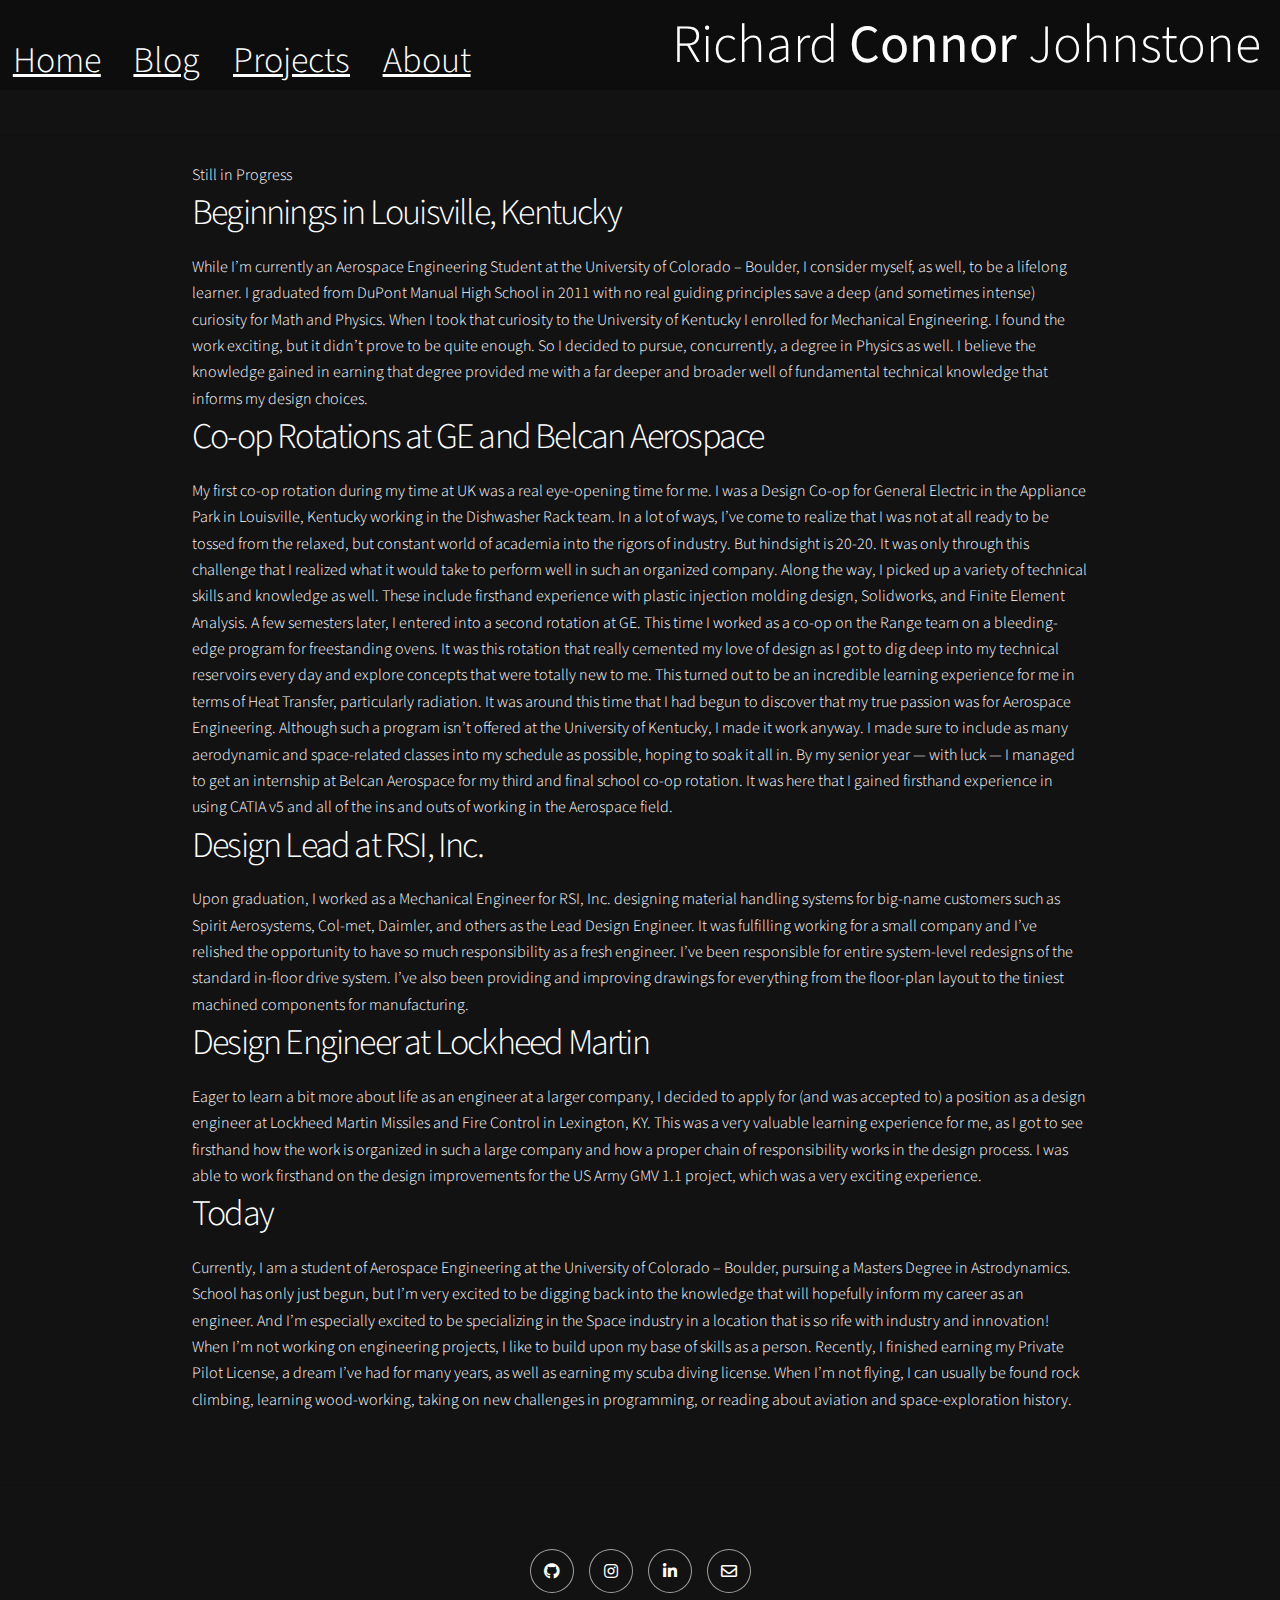
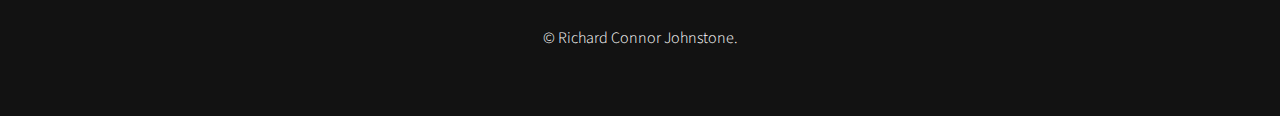
==== commit 9ba44f99: "Modified page... I want my git push" ====
--- a/about.html
+++ b/about.html
@@ -54,6 +54,8 @@
       <section class="about_me">
 
         <div class="article">
+
+          Still in Progress
 
           <h2>Beginnings in Louisville, Kentucky</h2>
           While I’m currently an Aerospace Engineering Student at the University of Colorado – Boulder, I consider myself, as well, to be a lifelong learner. I graduated from DuPont Manual High School in 2011 with no real guiding principles save a deep (and sometimes intense) curiosity for Math and Physics. When I took that curiosity to the University of Kentucky I enrolled for Mechanical Engineering. I found the work exciting, but it didn’t prove to be quite enough. So I decided to pursue, concurrently, a degree in Physics as well. I believe the knowledge gained in earning that degree provided me with a far deeper and broader well of fundamental technical knowledge that informs my design choices.
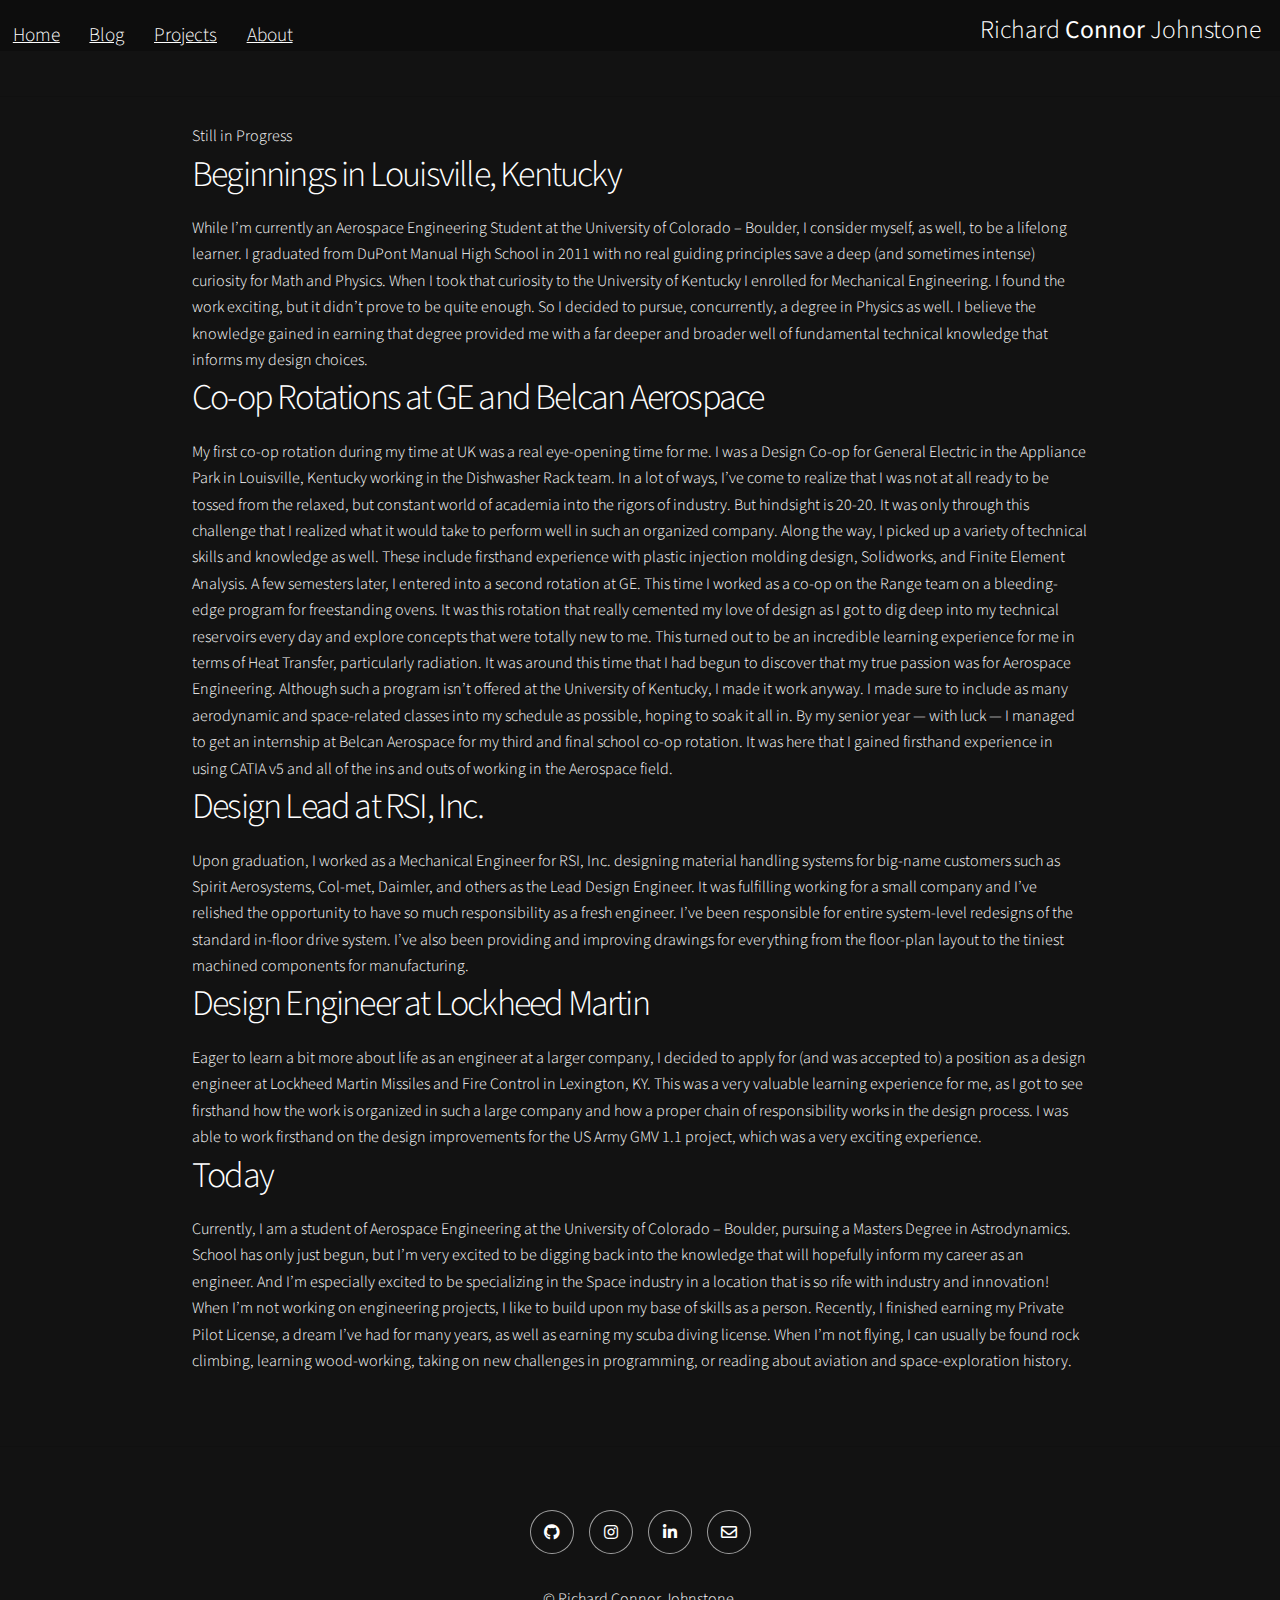
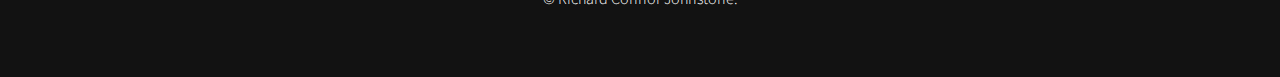
==== commit c62e1336: "Added a basic blog post. Much work to do..." ====
--- a/about.html
+++ b/about.html
@@ -29,13 +29,13 @@
             <a href="index.html">Home</a>
         </span>
         <span class="nav_link">
-          <a href="index.html">Blog</a>
+          <a href="posts/2019-09-11.html">Blog</a>
         </span>
         <span class="nav_link">
           <a href="index.html">Projects</a>
         </span>
         <span class="nav_link">
-          <a href="index.html">About</a>
+          <a href="about.html">About</a>
         </span>
 
         </div>
--- a/assets/css/main.css
+++ b/assets/css/main.css
@@ -8615,7 +8615,7 @@
 
 .nav_bar {
   display: flex;
-  height: 10vh;
+  height: 4vw;
   width: 100vw;
   flex-direction: row;
   justify-content: space-between;
@@ -8625,14 +8625,14 @@
 }
 
 .spacer {
-  height: 10vh;
+  height: 4vw;
   width: 100vw;
 }
 
 
 .nav {
   flex-grow: 2;
-  font-size: 4vh;
+  font-size: 1.5vw;
 }
 
 .nav_link {
@@ -8642,12 +8642,30 @@
 .name_header {
   flex-grow: 1;
   text-align: right;
-  font-size: 6vh;
+  font-size: 2vw;
   margin: 0px 1.5vw 0px 0px;
 }
 
+@media screen and (orientation: portrait) {
+  .nav_bar {
+    height: 4vh;
+    width: 100vw;
+  }
+
+  .spacer {
+    height: 4vh;
+  }
+
+  .nav {
+    font-size: 1.5vw;
+  }
+
+  .name_header {
+    font-size: 2.5vw;
+  }
+}
+
 .article {
-  /*background-color: #333333;*/
   margin: 5vh 10vw 5vh 10vw;
   padding: 3vh 5vw 3vh 5vw;
 }
